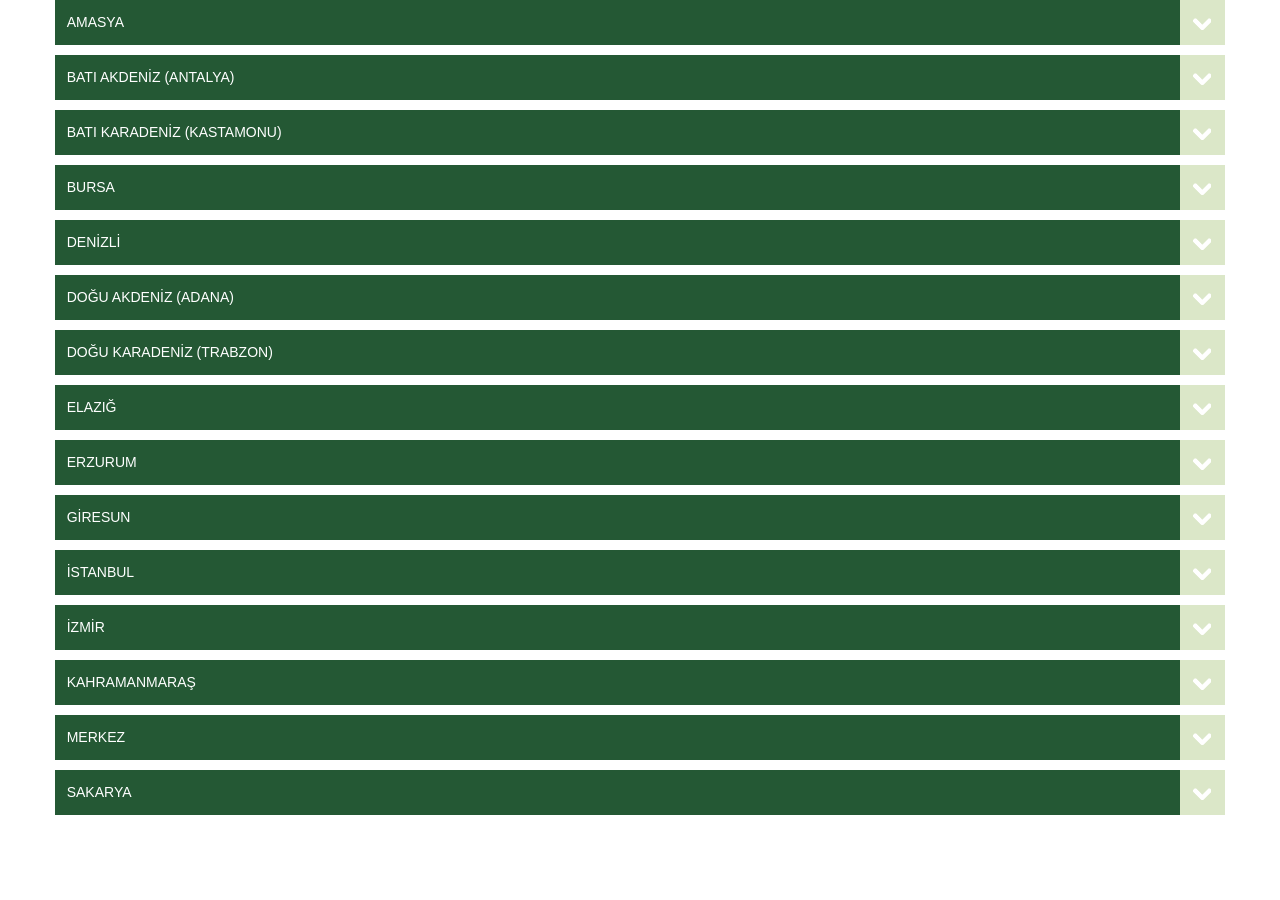
==== index.html @ 660d78d9 "Update index.html" ====
<!DOCTYPE html>
<!-- saved from url=(0041)https://ormuh.org.tr/ormuh-temsilcilikler -->
<html lang="en-US"><head><meta http-equiv="Content-Type" content="text/html; charset=UTF-8">
    
    <meta http-equiv="X-UA-Compatible" content="IE=edge">
    <meta name="viewport" content="width=device-width, initial-scale=1">

    <title>TEMSİLCİLİKLER - Orman Mühendisleri Odası</title>
    <meta name="description" content="">
    <meta name="keywords" content="">
    <meta name="author" content="Codingest">
    <meta name="robots" content="all">
    <meta name="revisit-after" content="1 Days">
    <meta property="og:locale" content="en_US">
    <meta property="og:site_name" content="Ormuh">
    <meta property="og:type" content="website/">
    <meta property="og:title" content="TEMSİLCİLİKLER - Orman Mühendisleri Odası">
    <meta property="og:description" content="">
    <meta property="og:url" content="https://ormuh.org.tr/">
    <meta name="twitter:card" content="summary/">
    <meta name="twitter:title" content="TEMSİLCİLİKLER - Orman Mühendisleri Odası">
    <meta name="twitter:description" content="">

    <link rel="shortcut icon" type="image/png" href="https://ormuh.org.tr/uploads/logo/favicon__5af5caeab5389.png">

    <link href="./files/css" rel="stylesheet">    <link href="./files/css(1)" rel="stylesheet">    <link href="./files/css(2)" rel="stylesheet">
    <!-- Font-awesome CSS -->
    <link href="./files/font-awesome.min.css" rel="stylesheet">

    <!-- Bootstrap CSS -->
    <link rel="stylesheet" href="./files/bootstrap.min.css">

    <!-- Owl-carousel CSS -->
    <link href="./files/owl.carousel.min.css" rel="stylesheet">
    <link href="./files/owl.theme.default.min.css" rel="stylesheet">

    <!-- Jquery Confirm CSS -->
    <link href="./files/jquery-confirm.min.css" rel="stylesheet">

    <!-- Magnific Popup CSS -->
    <link href="./files/magnific-popup.css" rel="stylesheet">

    <!-- Style CSS -->
    <link href="./files/style.min.css" rel="stylesheet">
    <link href="./files/yenistyle2.css" rel="stylesheet">
    <link href="./files/yenistyle3.css" rel="stylesheet">

    <!-- Color CSS -->
            <link href="./files/green.css" rel="stylesheet">
    
    <!-- Responsive CSS -->
    <link href="./files/responsive.min.css" rel="stylesheet">

    <!-- HTML5 shim and Respond.js for IE8 support of HTML5 elements and media queries -->
    <!-- WARNING: Respond.js doesn't work if you view the page via file:// -->
    <!--[if lt IE 9]>
    <script src="https://oss.maxcdn.com/html5shiv/3.7.3/html5shiv.min.js"></script>
    <script src="https://oss.maxcdn.com/respond/1.4.2/respond.min.js"></script>
    <![endif]-->

    <!-- Jquery -->
    <script type="text/javascript" async="" src="./files/analytics.js"></script><script type="text/javascript" async="" src="./files/init.js"></script><script src="./files/jquery-1.12.4.min.js"></script>

    <!-- Global site tag (gtag.js) - Google Analytics -->
<script async="" src="./files/js"></script>
<script>
  window.dataLayer = window.dataLayer || [];
  function gtag(){dataLayer.push(arguments);}
  gtag('js', new Date());

  gtag('config', 'UA-137832013-1');
</script>
    



  <title>ORMUH- Orman Mühendisleri  Odası</title>
<style>
    body {
    font-family: "Open Sans", Helvetica, Arial, sans-serif;    }

    .widget-title .title, .home-slider-item .title, .w-popular-list li .title, .random-post-slider .item-info .title, .first-tmp-slider-item .item-info .title, .post-item-horizontal .title, .post-item .title, .footer-widget .title, .f-random-list li .title, .post-content .post-title .title, .related-posts .post-list li .title, .related-posts .related-post-title .title, .comment-tabs a, .page-title, .leave-reply-title, .post-item-boxed .title, .w-our-picks-list li .title {
    font-family: "Roboto", Helvetica, Arial, sans-serif;    }

    .text-style {
    font-family: "Oxygen", Helvetica, Arial, sans-serif;    }
</style><script>
        var csfr_token_name = 'infinite_csrf_token';
        var csfr_cookie_name = 'infinite_csrf_cookie';
        var base_url = 'https://ormuh.org.tr/';
    </script><link rel="stylesheet" type="text/css" href="./files/jquery.fancybox.min.css"><style data-styled="active" data-styled-version="5.1.1"></style></head>

    

    

    

<body>





<!-- Section: main -->
<section id="main">
    <div class="container">
        <div class="row">
          

<div class="temsilci">
<ul>
	<li>
	<div class="baslik"><a class="baslik">AMASYA</a>

	<div class="updown"><a><img src="./files/downicon.png"></a></div>
	</div>

	<div class="altbaslik">
	<div class="iladi"><a class="altbaslik">Çorum</a>

	<div class="updown"><a><img alt="" src="./files/downicon.png"></a></div>
	</div>

	<div class="maddelist">
	<div class="madde">
<div> <p>&nbsp;</p> <p>MERDAN ŞEN</p> </div>

<div> <p>&nbsp;</p> <p>Çorum İl Temsilciliği</p> </div>

<div> <p>&nbsp;</p> <p>Çorum Oim Kadastro Komisyon Başkanı</p> </div>

<div> <p>&nbsp;</p> <a href="tel:(506) 672-3281">(506) 672-3281 </a> </div>
</div>

	<div class="madde">
		<div> <p>&nbsp;</p> <p>ERSİN FIRAT</p> </div>

		<div> <p>&nbsp;</p> <p>Çorum İl Tems.Yrd.</p> </div>
		
		<div> <p>&nbsp;</p> <p>Kargı Oim Yrd</p> </div>
		
		<div> <p>&nbsp;</p> <a href="tel:(542) 601-1816">(542) 601-1816 </a> </div>
	</div>
	</div>
	</div>

	<div class="altbaslik">
	<div class="iladi"><a class="altbaslik">Samsun</a>

	<div class="updown"><a><img alt="" src="./files/downicon.png"></a></div>
	</div>

	<div class="maddelist">
	<div class="madde">
		<div> <p>&nbsp;</p> <p>EMİN TİRYAKİ</p> </div>

		<div> <p>&nbsp;</p> <p>Samsun İl Temsilciliği</p> </div>
		
		<div> <p>&nbsp;</p> <p>Samsun Oim Yrd.</p> </div>
		
		<div> <p>&nbsp;</p> <a href="tel:(534) 456-7843">(534) 456-7843 </a> </div>
		
	</div>

	<div class="madde">
	<div>
	<p>&nbsp;</p>

	<p>Özgür KILIÇ</p>
	</div>

	<div>
	<p>&nbsp;</p>

	<p>Samsun İl Tems. Yrd.</p>
	</div>

	<div>
	<p>&nbsp;</p>

	<p>Bafra Oim Orman Mühendisi</p>
	</div>

	<div>
	<p>&nbsp;</p>
	<a href="tel:05427845439">(542) 784-5439</a></div>
	</div>
	</div>
	</div>

	<div class="altbaslik">
	<div class="iladi"><a class="altbaslik">Tokat</a>

	<div class="updown"><a><img alt="" src="./files/downicon.png"></a></div>
	</div>

	<div class="maddelist">
	<div class="madde">
	<div>
	<p>&nbsp;</p>

	<p>Aytaç YILMAZ</p>
	</div>

	<div>
	<p>&nbsp;</p>

	<p>Tokat İl Temsilcisi</p>
	</div>

	<div>
	<p>&nbsp;</p>

	<p>Tokat Orman İşl. Müdür Yrd.</p>
	</div>

	<div>
	<p>&nbsp;</p>
	<a href="tel:05059312586">(505) 931-2586</a></div>
	</div>

	<div class="madde">
	<div>
	<p>&nbsp;</p>

	<p>İlker TÜMER</p>
	</div>

	<div>
	<p>&nbsp;</p>

	<p>Tokat İl Tems. Yrd.</p>
	</div>

	<div>
	<p>&nbsp;</p>

	<p>Erbaa Orman İşletme Müdür Yrd.</p>
	</div>

	<div>
	<p>&nbsp;</p>
	<a href="tel:05426756735">(542) 675-6735</a></div>
	</div>
	</div>
	</div>

	<div class="altbaslik">
	<div class="iladi"><a class="altbaslik">Yozgat</a>

	<div class="updown"><a><img alt="" src="./files/downicon.png"></a></div>
	</div>

	<div class="maddelist">
	<div class="madde">
	<div>
	<p>&nbsp;</p>

	<p>Cihan EĞİLMEZ</p>
	</div>

	<div>
	<p>&nbsp;</p>

	<p>Yozgat İl Temsilcisi</p>
	</div>

	<div>
	<p>&nbsp;</p>

	<p>DKMP Yozgat Şube Müdürü</p>
	</div>

	<div>
	<p>&nbsp;</p>
	<a href="tel:05059582552">(505) 958-2552</a></div>
	</div>

	<div class="madde">
	<div>
	<p>&nbsp;</p>

	<p>Yunus ÜNAL</p>
	</div>

	<div>
	<p>&nbsp;</p>

	<p>Yozgat İl Tems. Yrd.</p>
	</div>

	<div>
	<p>&nbsp;</p>

	<p>Çayıralan Oim Yrd.</p>
	</div>

	<div>
	<p>&nbsp;</p>
	<a href="tel:05547815136">(554) 781-5136</a></div>
	</div>
	</div>
	</div>
	</li>
	<li>
	<div class="baslik"><a class="baslik">BATI AKDENİZ (ANTALYA)</a>
	<div class="updown"><a><img src="./files/downicon.png"></a></div>
	</div>

	<div class="altbaslik">
	<div class="iladi"><a class="altbaslik">Burdur</a>

	<div class="updown"><a><img alt="" src="./files/downicon.png"></a></div>
	</div>

	<div class="maddelist">
	<div class="madde">
	<div>
	<p>&nbsp;</p>

	<p>Sefa KARATAŞ</p>
	</div>

	<div>
	<p>&nbsp;</p>

	<p>Burdur İl Temsilcisi</p>
	</div>

	<div>
	<p>&nbsp;</p>

	<p>OBM Burdur Orman İşl. Müd.</p>
	</div>

	<div>
	<p>&nbsp;</p>
	<a href="tel:05412541515">(541) 254-1515</a></div>
	</div>

	<div class="madde">
	<div>
	<p>&nbsp;</p>

	<p>Gökhan ALBAYRAK</p>
	</div>

	<div>
	<p>&nbsp;</p>

	<p>Burdur İl Tems. Yrd.</p>
	</div>

	<div>
	<p>&nbsp;</p>

	<p>Burdur Orman İşl. Müdürlüğü İşl. Şefi</p>
	</div>

	<div>
	<p>&nbsp;</p>
	<a href="tel:05378880032">(537) 888-0032</a></div>
	</div>
	</div>
	</div>

	<div class="altbaslik">
	<div class="iladi"><a class="altbaslik">Isparta</a>

	<div class="updown"><a><img alt="" src="./files/downicon.png"></a></div>
	</div>

	<div class="maddelist">
	<div class="madde">
	
<div> <p>&nbsp;</p> <p>TAHSİN ETLİ</p> </div>

<div> <p>&nbsp;</p> <p>Isparta İl Temsilciliği</p> </div>

<div> <p>&nbsp;</p> <p>Isparta Bölge Müdür Yardımcısı</p> </div>

<div> <p>&nbsp;</p> <a href="tel:(506) 602-2832">(506) 602-2832 </a> </div>

	</div>

	<div class="madde">
	<div>
	<p>&nbsp;</p>

	<p>Ramazan BELGIRAT</p>
	</div>

	<div>
	<p>&nbsp;</p>

	<p>Isparta İl Tems.Yrd.</p>
	</div>

	<div>
	<p>&nbsp;</p>

	<p>Isparta Obm Isparta Oim Yrd.</p>
	</div>

	<div>
	<p>&nbsp;</p>
	<a href="tel:5335471866">(530) 419-2994</a></div>
	</div>
	</div>
	</div>

	<div class="altbaslik">
	<div class="iladi"><a class="altbaslik">Isparta Uyg. Bil. Üni. Orm. Fak. Tem.</a>

	<div class="updown"><a><img alt="" src="./files/downicon.png"></a></div>
	</div>

	<div class="maddelist">
	<div class="madde">
	<div>
	<p>&nbsp;</p>

	<p>Prof. Dr. Yılmaz ÇATAL</p>
	</div>

	<div>
	<p>&nbsp;</p>

	<p>Fakülte Temsilcisi</p>
	</div>

	<div>
	<p>&nbsp;</p>

	<p>Isparta Uyg. Bil. Üni. Orm. Fak. Dekanı</p>
	</div>

	<div>
	<p>&nbsp;</p>
	<a href="tel:05326459677">(532) 645-9677</a></div>
	</div>

	<div class="madde">
	<div>
	<p>&nbsp;</p>

	<p>Ebru Hatice TIĞLI KAYTANLIOĞLU</p>
	</div>

	<div>
	<p>&nbsp;</p>

	<p>Fakülte Tems. Yrd.</p>
	</div>

	<div>
	<p>&nbsp;</p>

	<p>Isparta Uyg. Bil. Üni. Orm Fak. Arş.. Gör.</p>
	</div>

	<div>
	<p>&nbsp;</p>
	<a href="tel:05368357584">(536) 835-7584</a></div>
	</div>
	</div>
	</div>
	</li>
	<li>
	<div class="baslik"><a class="baslik">BATI KARADENİZ (KASTAMONU)</a>
	<div class="updown"><a><img src="./files/downicon.png"></a></div>
	</div>

	<div class="altbaslik">
	<div class="iladi"><a class="altbaslik">Bartın</a>

	<div class="updown"><a><img alt="" src="./files/downicon.png"></a></div>
	</div>

	<div class="maddelist">
	<div class="madde">
	<div>
	<p>&nbsp;</p>

	<p>Şükrü UZUN</p>
	</div>

	<div>
	<p>&nbsp;</p>

	<p>Bartın İl Temsilcisi</p>
	</div>

	<div>
	<p>&nbsp;</p>

	<p>İşl. Şefi</p>
	</div>

	<div>
	<p>&nbsp;</p>
	<a href="tel:+905433111418">(531) 622-8423</a></div>
	</div>

	<div class="madde">
	<div>
	<p>&nbsp;</p>

	<p>Erem KARADENİZ</p>
	</div>

	<div>
	<p>&nbsp;</p>

	<p>Bartın İl Temsilcisi Yrd.</p>
	</div>

	<div>
	<p>&nbsp;</p>

	<p>Serbest Meslek Mensubu</p>
	</div>

	<div>
	<p>&nbsp;</p>
	<a href="tel:05325258804">(532) 525-8804</a></div>
	</div>
	</div>
	</div>

	<div class="altbaslik">
	<div class="iladi"><a class="altbaslik">Karabük</a>

	<div class="updown"><a><img alt="" src="./files/downicon.png"></a></div>
	</div>

	<div class="maddelist">
	<div class="madde">
	<div>
	<p>&nbsp;</p>

	<p>Sema ALTUNAY</p>
	</div>

	<div>
	<p>&nbsp;</p>

	<p>Karabük İl Temsilcisi</p>
	</div>

	<div>
	<p>&nbsp;</p>

	<p>Zonguldak Obm Safranbolu Oim</p>
	</div>

	<div>
	<p>&nbsp;</p>
	<a href="tel:05059140380">(505) 9140380</a></div>
	</div>

	<div class="madde">
	<div>
	<p>&nbsp;</p>

	<p>Cemal BOZKURT</p>
	</div>

	<div>
	<p>&nbsp;</p>

	<p>Karabük İl Tems.Yrd.</p>
	</div>

	<div>
	<p>&nbsp;</p>

	<p>Zonguldak Obm Karabük Oim Yard.</p>
	</div>

	<div>
	<p>&nbsp;</p>
	<a href="tel:05065340388">(506) 534-0388</a></div>
	</div>
	</div>
	</div>

	<div class="altbaslik">
	<div class="iladi"><a class="altbaslik">Sinop</a>

	<div class="updown"><a><img alt="" src="./files/downicon.png"></a></div>
	</div>

	<div class="maddelist">
	<div class="madde">
	
<div> <p>&nbsp;</p> <p>ÖZER TOPALOĞLU</p> </div>

<div> <p>&nbsp;</p> <p>Sinop İl Temsilciliği</p> </div>

<div> <p>&nbsp;</p> <p>Avcılık ve Yaban Hayatı Şube Müd.</p> </div>

<div> <p>&nbsp;</p> <a href="tel:(542) 246-2433">(542) 246-2433 </a> </div>
	</div>

	<div class="madde">
	
<div> <p>&nbsp;</p> <p>ALİ TOPCU</p> </div>

<div> <p>&nbsp;</p> <p>Sinop İl Tems.Yrd.</p> </div>

<div> <p>&nbsp;</p> <p>Ağaçlandırma ve Toprak Muhafaza Şefi</p> </div>

<div> <p>&nbsp;</p> <a href="tel:(505) 275-4821">(505) 275-4821 </a> </div>

	</div>
	</div>
	</div>

	<div class="altbaslik">
	<div class="iladi"><a class="altbaslik">Zonguldak</a>

	<div class="updown"><a><img alt="" src="./files/downicon.png"></a></div>
	</div>

	<div class="maddelist">
	<div class="madde">
	<div>
	<p>&nbsp;</p>

	<p>Bekir DEĞİRMENCİ</p>
	</div>

	<div>
	<p>&nbsp;</p>

	<p>Zonguldak İl Temsilcisi</p>
	</div>

	<div>
	<p>&nbsp;</p>

	<p>Zonguldak Obm Devrek Oim</p>
	</div>

	<div>
	<p>&nbsp;</p>
	<a href="tel:05303231602">(530) 323-1602</a></div>
	</div>

	<div class="madde">
	
<div> <p>&nbsp;</p> <p>SELÇUK BÜYÜKYILMAZ</p> </div>

<div> <p>&nbsp;</p> <p>Zonguldak İl Tems.Yrd.</p> </div>

<div> <p>&nbsp;</p> <p>Zonguldak Orman İşletme Şefi</p> </div>

<div> <p>&nbsp;</p> <a href="tel:(542) 663-7053">(542) 663-7053 </a> </div>
	</div>
	</div>
	</div>

	<div class="altbaslik">
	<div class="iladi"><a class="altbaslik">Bartın Üni. Orm. Fak. Tem.</a>

	<div class="updown"><a><img alt="" src="./files/downicon.png"></a></div>
	</div>

	<div class="maddelist">
	<div class="madde">

		<div> <p>&nbsp;</p> <p>AZİZE TOPER KAYGIN</p> </div>

		<div> <p>&nbsp;</p> <p>Bartın Ün.Orman Fakültesi Temsiliği</p> </div>
		
		<div> <p>&nbsp;</p> <p>Bartın Ün.Orman Fak. Prof.Temsilcisi</p> </div>
		
		<div> <p>&nbsp;</p> <a href="tel:(532) 593-2243">(532) 593-2243 </a> </div>
	</div>

	<div class="madde">
	<div>
	<p>&nbsp;</p>

	<p>Dr. Öğr. Üyesi Yafes YILDIZ</p>
	</div>

	<div>
	<p>&nbsp;</p>

	<p>Fakülte Temsili Yrd.</p>
	</div>

	<div>
	<p>&nbsp;</p>

	<p>Bartın Üni. Orm. Fak. Öğr. Üyesi</p>
	</div>

	<div>
	<p>&nbsp;</p>
	<a href="tel:05052222305">(505) 222-2305</a></div>
	</div>
	</div>
	</div>

	<div class="altbaslik">
	<div class="iladi"><a class="altbaslik">Karabük Üni. Orm. Fak. Tem.</a>

	<div class="updown"><a><img alt="" src="./files/downicon.png"></a></div>
	</div>

	<div class="maddelist">
	<div class="madde">
	<div>
	<p>&nbsp;</p>

	<p>Dr. Öğr. Üyesi Ahmet DUYAR</p>
	</div>

	<div>
	<p>&nbsp;</p>

	<p>Fakülte Temsilcisi</p>
	</div>

	<div>
	<p>&nbsp;</p>

	<p>Orman Fak. Fak.Yard.Doç.Dr.</p>
	</div>

	<div>
	<p>&nbsp;</p>
	<a href="tel:05359636317">(535) 963-6317</a></div>
	</div>

	<div class="madde">
	<div>
	<p>&nbsp;</p>

	<p>Arş. Gör. Ahmet AÇIL</p>
	</div>

	<div>
	<p>&nbsp;</p>

	<p>Fakülte Temsilci Yardımcılığı</p>
	</div>

	<div>
	<p>&nbsp;</p>

	<p>Arş. Görevlisi</p>
	</div>

	<div>
	<p>&nbsp;</p>
	<a href="tel:5456766000">(545) 676-6000</a></div>
	</div>
	</div>
	</div>

	<div class="altbaslik">
	<div class="iladi"><a class="altbaslik">Kastamonu Üni. Orm. Fak. Tem.</a>

	<div class="updown"><a><img alt="" src="./files/downicon.png"></a></div>
	</div>

	<div class="maddelist">
	<div class="madde">

		<div> <p>&nbsp;</p> <p>ÖZKAN EVCİN</p> </div>

		<div> <p>&nbsp;</p> <p>Kastamonu Üni. Orm. Fak. Tems. Yrd.</p> </div>
		
		<div> <p>&nbsp;</p> <p>Kastamonu Üni. Orm. Fak. Orman Fak.Bölüm Bşk.Yrd.</p> </div>
		
		<div> <p>&nbsp;</p> <a href="tel:(554) 972-9545">(554) 972-9545 </a> </div>
	</div>

	</div>
	</div>
	</li>
	<li>
	<div class="baslik"><a class="baslik">BURSA</a>
	<div class="updown"><a><img src="./files/downicon.png"></a></div>
	</div>

	<div class="altbaslik">
	<div class="iladi"><a class="altbaslik">Balıkesir</a>

	<div class="updown"><a><img alt="" src="./files/downicon.png"></a></div>
	</div>

	<div class="maddelist">
	<div class="madde">

		<div> <p>&nbsp;</p> <p>EMRAH KÜRŞAT TANAS</p> </div>

		<div> <p>&nbsp;</p> <p>Balıkesir İl Temsilciliği</p> </div>
		
		<div> <p>&nbsp;</p> <p>Altıeylül Orman İşl. Şefi</p> </div>
		
		<div> <p>&nbsp;</p> <a href="tel:(506) 637-8448">(506) 637-8448 </a> </div>
	</div>

	<div class="madde">

		<div> <p>&nbsp;</p> <p>HATİCE BALDAN</p> </div>

		<div> <p>&nbsp;</p> <p>Balıkesir İl Temsilci Yrd.</p> </div>
		
		<div> <p>&nbsp;</p> <p>Balıkesir OBM Orman Mühendisi</p> </div>
		
		<div> <p>&nbsp;</p> <a href="tel:(530) 350-1791">(530) 350-1791 </a> </div>
	</div>
	</div>
	</div>

	<div class="altbaslik">
	<div class="iladi"><a class="altbaslik">Bilecik</a>

	<div class="updown"><a><img alt="" src="./files/downicon.png"></a></div>
	</div>

	<div class="maddelist">
	<div class="madde">
		<div> <p>&nbsp;</p> <p>ERBİL SUSAMAN</p> </div>

		<div> <p>&nbsp;</p> <p>Bilecik İl Temsilciliği</p> </div>
		
		<div> <p>&nbsp;</p> <p>Serbest Meslek Mensubu</p> </div>
		
		<div> <p>&nbsp;</p> <a href="tel:(532) 307-5161">(532) 307-5161 </a> </div>
	</div>

	<div class="madde">

		<div> <p>&nbsp;</p> <p>HASAN HÜSEYİN ACIERİK</p> </div>

		<div> <p>&nbsp;</p> <p>Bilecik İl Tems. Yrd.</p> </div>
		
		<div> <p>&nbsp;</p> <p>Muratdere Orman İşl. Şefi</p> </div>
		
		<div> <p>&nbsp;</p> <a href="tel:(506) 602-6479">(506) 602-6479 </a> </div>
	</div>
	
	</div>
	</div>

	<div class="altbaslik">
	<div class="iladi"><a class="altbaslik">Çanakkale</a>

	<div class="updown"><a><img alt="" src="./files/downicon.png"></a></div>
	</div>

	<div class="maddelist">
	<div class="madde">
	<div>
	<p>&nbsp;</p>

	<p>Aslı Böbek BAĞRAN</p>
	</div>

	<div>
	<p>&nbsp;</p>

	<p>Çanakkale İl Temsilcisi</p>
	</div>

	<div>
	<p>&nbsp;</p>

	<p>Çanakkale Obm Etüt Proje Baş Mühendisi</p>
	</div>

	<div>
	<p>&nbsp;</p>
	<a href="tel:05334649276">(533) 464-9276</a></div>
	</div>

	<div class="madde">
	<div>
	<p>&nbsp;</p>

	<p>Berk BAĞIRGAN</p>
	</div>

	<div>
	<p>&nbsp;</p>

	<p>Çanakkale İl Tems. Yrd.</p>
	</div>

	<div>
	<p>&nbsp;</p>

	<p>Biga Oim / Karabiga Orman İşletme Şefi</p>
	</div>

	<div>
	<p>&nbsp;</p>
	<a href="tel:05419780947">(541) 978-0947</a></div>
	</div>
	</div>
	</div>

	<div class="altbaslik">
	<div class="iladi"><a class="altbaslik">Kütahya</a>

	<div class="updown"><a><img alt="" src="./files/downicon.png"></a></div>
	</div>

	<div class="maddelist">
	<div class="madde">
	<div>
	<p>&nbsp;</p>

	<p>Cihan KÖSE</p>
	</div>

	<div>
	<p>&nbsp;</p>

	<p>Kütahya İl Temsilcisi</p>
	</div>

	<div>
	<p>&nbsp;</p>

	<p>Kütahya Obm / ODÜH Şube Müd.</p>
	</div>

	<div>
	<p>&nbsp;</p>
	<a href="tel:05052936835">(505) 293-6835</a></div>
	</div>

	<div class="madde">
	<div>
	<p>&nbsp;</p>

	<p>Naim ÖZCAN</p>
	</div>

	<div>
	<p>&nbsp;</p>

	<p>Kütahya İl Tems.Yrd.</p>
	</div>

	<div>
	<p>&nbsp;</p>

	<p>Danışman Orman Mühendisi</p>
	</div>

	<div>
	<p>&nbsp;</p>
	<a href="tel:05372627113">(537) 262-7113</a></div>
	</div>
	</div>
	</div>

	<div class="altbaslik">
	<div class="iladi"><a class="altbaslik">Yalova</a>

	<div class="updown"><a><img alt="" src="./files/downicon.png"></a></div>
	</div>

	<div class="maddelist">
	<div class="madde">
	


<div> <p>&nbsp;</p> <p>SAMET SARAL</p> </div>

<div> <p>&nbsp;</p> <p>Yalova İl Temsilciliği</p> </div>

<div> <p>&nbsp;</p> <p>Serbest Meslek Mensubu</p> </div>

<div> <p>&nbsp;</p> <a href="tel:(532) 230-6177">(532) 230-6177 </a> </div>
	</div>

	<div class="madde">

		<div> <p>&nbsp;</p> <p>ÜMİT SARAÇOĞLU</p> </div>

		<div> <p>&nbsp;</p> <p>Yalova İl Temsilci Yrd.</p> </div>
		
		<div> <p>&nbsp;</p> <p>Yalova İşletme Müdür Yrd.</p> </div>
		
		<div> <p>&nbsp;</p> <a href="tel:(530) 973-1262">(530) 973-1262 </a> </div>
	</div>
	</div>
	</div>

	<div class="altbaslik">
	<div class="iladi"><a class="altbaslik">Bursa Tek. Üni. Orm. Fak. Tems.</a>

	<div class="updown"><a><img alt="" src="./files/downicon.png"></a></div>
	</div>

	<div class="maddelist">
	<div class="madde">


		<div> <p>&nbsp;</p> <p>BURHAN GENCAL</p> </div>

		<div> <p>&nbsp;</p> <p>Bursa Teknik Üni. Orman Fak. Temsilciliği</p> </div>
		
		<div> <p>&nbsp;</p> <p>Bursa Teknik Üni. Orman Fak. Orman Fakültesi</p> </div>
		
		<div> <p>&nbsp;</p> <a href="tel:(545) 977-0910">(545) 977-0910 </a> </div>
	</div>

	<div class="madde">
	<div>
	<p>&nbsp;</p>

	<p>Doç. Dr. Oktay GÖNÜLTAŞ</p>
	</div>

	<div>
	<p>&nbsp;</p>

	<p>Fakülte Tems. Yrd.</p>
	</div>

	<div>
	<p>&nbsp;</p>

	<p>Bursa Tek. Üni. Orman Fak. Öğr. Gör.</p>
	</div>

	<div>
	<p>&nbsp;</p>
	<a href="tel:05353574628">(535) 357-4628</a></div>
	</div>
	</div>
	</div>
	</li>
	<li>
	<div class="baslik"><a class="baslik">DENİZLİ</a>
	<div class="updown"><a><img src="./files/downicon.png"></a></div>
	</div>

	<div class="altbaslik">
	<div class="iladi"><a class="altbaslik">Aydın</a>

	<div class="updown"><a><img alt="" src="./files/downicon.png"></a></div>
	</div>

	<div class="maddelist">
	<div class="madde">
	<div>
	<p>&nbsp;</p>

	<p>İsmail ILGIN</p>
	</div>

	<div>
	<p>&nbsp;</p>

	<p>Aydın İl&nbsp;Temsilcisi</p>
	</div>

	<div>
	<p>&nbsp;</p>

	<p>Muğla Obm Aydın Oim Aydın Oiş</p>
	</div>

	<div>
	<p>&nbsp;</p>
	<a href="tel:05063157694">(506) 315-7694</a></div>
	</div>

	<div class="madde">

		<div> <p>&nbsp;</p> <p>OĞUZ YILDIRIM</p> </div>

		<div> <p>&nbsp;</p> <p>Aydın İl Tems.Yrd.</p> </div>
		
		<div> <p>&nbsp;</p> <p>Aydın Orm. İşl. Müd. Yrd.</p> </div>
		
		<div> <p>&nbsp;</p> <a href="tel:(542) 721-5481">(542) 721-5481 </a> </div>
	</div>
	</div>
	</div>

	<div class="altbaslik">
	<div class="iladi"><a class="altbaslik">Muğla</a>

	<div class="updown"><a><img alt="" src="./files/downicon.png"></a></div>
	</div>

	<div class="maddelist">
	<div class="madde">
	<div>
	<p>&nbsp;</p>

	<p>Kazım TURGUT</p>
	</div>

	<div>
	<p>&nbsp;</p>

	<p>Muğla İl Temsilcisi</p>
	</div>

	<div>
	<p>&nbsp;</p>

	<p>Yılanlı Orm. İşl. Şefi</p>
	</div>

	<div>
	<p>&nbsp;</p>
	<a href="tel:05313906670">(531) 390-6670</a></div>
	</div>

	<div class="madde">

		<div> <p>&nbsp;</p> <p>ENGİN ÇAR</p> </div>

		<div> <p>&nbsp;</p> <p>Muğla İl Tems.Yrd.</p> </div>
		
		<div> <p>&nbsp;</p> <p>Fethiye Orman İşletme Müd. Yrd.</p> </div>
		
		<div> <p>&nbsp;</p> <a href="tel:(530) 542-5806">(530) 542-5806 </a> </div>
	</div>
	</div>
	</div>

	<div class="altbaslik">
	<div class="iladi"><a class="altbaslik">Uşak</a>

	<div class="updown"><a><img alt="" src="./files/downicon.png"></a></div>
	</div>

	<div class="maddelist">
	<div class="madde">
	<div>
	<p>&nbsp;</p>

	<p>Murat AYDOĞ</p>
	</div>

	<div>
	<p>&nbsp;</p>

	<p>Uşak İl Temsilcisi</p>
	</div>

	<div>
	<p>&nbsp;</p>

	<p>Serbest Orman Mühendisi AYDOĞ MÜHENDSİLİK</p>
	</div>

	<div>
	<p>&nbsp;</p>
	<a href="tel:05442807631">(544) 280-7631</a></div>
	</div>

	<div class="madde">
	<div>
	<p>&nbsp;</p>

	<p>Rıfat ÖZKAN</p>
	</div>

	<div>
	<p>&nbsp;</p>

	<p>Uşak İl Tems. Yrd.</p>
	</div>

	<div>
	<p>&nbsp;</p>

	<p>Uşak Orman İşl. Şefi</p>
	</div>

	<div>
	<p>&nbsp;</p>
	<a href="tel:05436254509">(543) 625-4509</a></div>
	</div>
	</div>
	</div>
	</li>
	<li>
	<div class="baslik"><a class="baslik">DOĞU AKDENİZ (ADANA)</a>
	<div class="updown"><a><img src="./files/downicon.png"></a></div>
	</div>

	<div class="altbaslik">
	<div class="iladi"><a class="altbaslik">Kayseri</a>

	<div class="updown"><a><img alt="" src="./files/downicon.png"></a></div>
	</div>

	<div class="maddelist">
	<div class="madde">

		<div> <p>&nbsp;</p> <p>HASAN ÖZŞAHİN</p> </div>

		<div> <p>&nbsp;</p> <p>Kayseri İl Temsilciliği</p> </div>
		
		<div> <p>&nbsp;</p> <p>Kayseri OBM Kadastro ve Mülkiyet Şube Müdürü</p> </div>
		
		<div> <p>&nbsp;</p> <a href="tel:(505) 277-2717">(505) 277-2717 </a> </div>
	</div>

	<div class="madde">

		<div> <p>&nbsp;</p> <p>YAŞAR KEMAL YILMAZ</p> </div>

		<div> <p>&nbsp;</p> <p>Kayseri İl Tems.Yrd.</p> </div>
		
		<div> <p>&nbsp;</p> <p>Ekosistem Hizmetleri Şube Müdürü V.</p> </div>
		
		<div> <p>&nbsp;</p> <a href="tel:(532) 362-5639">(532) 362-5639 </a> </div>
	</div>
	</div>
	</div>

	<div class="altbaslik">
	<div class="iladi"><a class="altbaslik">Mersin</a>

	<div class="updown"><a><img alt="" src="./files/downicon.png"></a></div>
	</div>

	<div class="maddelist">
	<div class="madde">
	<div>
	<p>&nbsp;</p>

	<p>Mehmet Can YÜKSEL</p>
	</div>

	<div>
	<p>&nbsp;</p>

	<p>Mersin İl Temsilcisi</p>
	</div>

	<div>
	<p>&nbsp;</p>

	<p>Mersin OBM Ağaç Şb. Md. Müh.</p>
	</div>

	<div>
	<p>&nbsp;</p>
	<a href="tel:05323202797">(532) 320-2797</a></div>
	</div>

	<div class="madde">

		<div> <p>&nbsp;</p> <p>AHMET GÖKÇE</p> </div>

		<div> <p>&nbsp;</p> <p>Mersin İl Tems.Yrd.</p> </div>
		
		<div> <p>&nbsp;</p> <p>Orman Mühendisi</p> </div>
		
		<div> <p>&nbsp;</p> <a href="tel:(531) 561-6023">(531) 561-6023 </a> </div>
	</div>
	</div>
	</div>

	<div class="altbaslik">
	<div class="iladi"><a class="altbaslik">Nevşehir, Niğde</a>

	<div class="updown"><a><img alt="" src="./files/downicon.png"></a></div>
	</div>

	<div class="maddelist">
	<div class="madde">


		<div> <p>&nbsp;</p> <p>ÜZEYİR ÖZASLAN</p> </div>

		<div> <p>&nbsp;</p> <p>Nevşehir İl Temsilciliği </p> </div>
		
		<div> <p>&nbsp;</p> <p>Nevşehir İl Şube Müdürü V.</p> </div>
		
		<div> <p>&nbsp;</p> <a href="tel:(551) 935-8939">(551) 935-8939 </a> </div>
	</div>

	<div class="madde">
	
<div> <p>&nbsp;</p> <p>DURAN KUŞ</p> </div>

<div> <p>&nbsp;</p> <p>Niğde İl Temsilciliği</p> </div>

<div> <p>&nbsp;</p> <p>NiğdeOrman İşl. Şefi</p> </div>

<div> <p>&nbsp;</p> <a href="tel:(544) 251-9036">(544) 251-9036 </a> </div>

	</div>
	</div>
	</div>

	<div class="altbaslik">
	<div class="iladi"><a class="altbaslik">Osmaniye</a>

	<div class="updown"><a><img alt="" src="./files/downicon.png"></a></div>
	</div>

	<div class="maddelist">
	<div class="madde">

		<div> <p>&nbsp;</p> <p>Mustafa AYHAN</p> </div>

		<div> <p>&nbsp;</p> <p>Osmaniye İl Temsilcilisi</p> </div>
		
		<div> <p>&nbsp;</p> <p>Hacıdağ Orman İşletme Şefi</p> </div>
		
		<div> <p>&nbsp;</p> <a href="tel:+905432735387">(543) 273-5387 </a> </div>
	</div>

	<div class="madde">

		<div> <p>&nbsp;</p> <p>Süha AVŞAR</p> </div>

		<div> <p>&nbsp;</p> <p>Osmaniye İl Tems.Yrd.</p> </div>
		
		<div> <p>&nbsp;</p> <p>Serbest Meslek Mensubu</p> </div>
		
		<div> <p>&nbsp;</p> <a href="tel:+905449293536">(544) 929-3536 </a> </div>
	</div>
	</div>
	</div>
	</li>
	<li>
	<div class="baslik"><a class="baslik">DOĞU KARADENİZ (TRABZON)</a>
	<div class="updown"><a><img src="./files/downicon.png"></a></div>
	</div>

	<div class="altbaslik">
	<div class="iladi"><a class="altbaslik">Gümüşhane, Bayburt</a>

	<div class="updown"><a><img alt="" src="./files/downicon.png"></a></div>
	</div>

	<div class="maddelist">
	<div class="madde">
	<div>
	<p>&nbsp;</p>

	<p>Haydar TEKİN</p>
	</div>

	<div>
	<p>&nbsp;</p>

	<p>Gümüşhane Bölge Temsilcisi</p>
	</div>

	<div>
	<p>&nbsp;</p>

	<p>Mühendis</p>
	</div>

	<div>
	<p>&nbsp;</p>
	<a href="tel:05056959907">(505) 695-9907</a></div>
	</div>

	<div class="madde">
	<div>
	<p>&nbsp;</p>

	<p>Onur MERT</p>
	</div>

	<div>
	<p>&nbsp;</p>

	<p>Gümüşhane Bölge Tems. Yrd.</p>
	</div>

	<div>
	<p>&nbsp;</p>

	<p>Gümüşhane Oim / Tarsun Dağı Orman İşl. Şefi</p>
	</div>

	<div>
	<p>&nbsp;</p>
	<a href="tel:05385030609">(538) 503-0609</a></div>
	</div>

	<div class="madde">
	<div>
	<p>&nbsp;</p>

	<p>Muharrem TİRYAKİ</p>
	</div>

	<div>
	<p>&nbsp;</p>

	<p>Gümüşhane Bölge Tems. Yrd.</p>
	</div>

	<div>
	<p>&nbsp;</p>

	<p>Bayburt Oim/ Bayburt Orman İşl. Şefi</p>
	</div>

	<div>
	<p>&nbsp;</p>
	<a href="tel:05466217061">(546) 621-7061</a></div>
	</div>
	</div>
	</div>

	<div class="altbaslik">
	<div class="iladi"><a class="altbaslik">Rize</a>

	<div class="updown"><a><img alt="" src="./files/downicon.png"></a></div>
	</div>

	<div class="maddelist">
	<div class="madde">

		<div> <p>&nbsp;</p> <p>MUHAMMET ALİ TERZİOĞLU</p> </div>

		<div> <p>&nbsp;</p> <p>Rize İl Temsilciliği</p> </div>
		
		<div> <p>&nbsp;</p> <p>Mühendis</p> </div>
		
		<div> <p>&nbsp;</p> <a href="tel:(532) 495-5698">(532) 495-5698 </a> </div>
	</div>

	<div class="madde">


		<div> <p>&nbsp;</p> <p>MUHAMMED ÖNDER</p> </div>

		<div> <p>&nbsp;</p> <p>Rize İl Tems. Yrd.</p> </div>
		
		<div> <p>&nbsp;</p> <p>Pazar Orman İşl. Şefi</p> </div>
		
		<div> <p>&nbsp;</p> <a href="tel:(544) 253-3927">(544) 253-3927 </a> </div>
	</div>
	</div>
	</div>

	<div class="altbaslik">
	<div class="iladi"><a class="altbaslik">KTÜ Orm. Fak. Tem.</a>

	<div class="updown"><a><img alt="" src="./files/downicon.png"></a></div>
	</div>

	<div class="maddelist">
	<div class="madde">
	<div>
	<p>&nbsp;</p>

	<p>Prof. Dr. Hülya KALAYCIOĞLU</p>
	</div>

	<div>
	<p>&nbsp;</p>

	<p>Fakülte Temsilcisi</p>
	</div>

	<div>
	<p>&nbsp;</p>

	<p>KTÜ Orm. Fak Öğr. Üyesi (Prof.)</p>
	</div>

	<div>
	<p>&nbsp;</p>
	<a href="tel:05425354266">(542) 535-4266</a></div>
	</div>

	<div class="madde">
	<div>
	<p>&nbsp;</p>

	<p>Arş.Gör.Dr. Alptuğ SARI</p>
	</div>

	<div>
	<p>&nbsp;</p>

	<p>Fakülte Tems. Yard.</p>
	</div>

	<div>
	<p>&nbsp;</p>

	<p>KTÜ Orm. Fak Öğr. Üyesi</p>
	</div>

	<div>
	<p>&nbsp;</p>
	<a href="tel:05356397001">(535)639-7001</a></div>
	</div>
	</div>
	</div>
	</li>
	<li>
	<div class="baslik"><a class="baslik">ELAZIĞ</a>
	<div class="updown"><a><img src="./files/downicon.png"></a></div>
	</div>

	<div class="altbaslik">
	<div class="iladi"><a class="altbaslik">Bingöl, Muş, Tunceli</a>

	<div class="updown"><a><img alt="" src="./files/downicon.png"></a></div>
	</div>

	<div class="maddelist">
	<div class="madde">
	<div>
	<p>&nbsp;</p>

	<p>İbrahim BÖRÜ</p>
	</div>

	<div>
	<p>&nbsp;</p>

	<p>Bingöl İl Temsilcisi</p>
	</div>

	<div>
	<p>&nbsp;</p>

	<p>Bingöl Orman İşletme Müdürü</p>
	</div>

	<div>
	<p>&nbsp;</p>
	<a href="tel:05058349002">(505) 834-9002</a></div>
	</div>

	<div class="madde">


		<div> <p>&nbsp;</p> <p>GÖKHAN ALKIŞ</p> </div>

		<div> <p>&nbsp;</p> <p>Muş İl Temsilciliği</p> </div>
		
		<div> <p>&nbsp;</p> <p>Muş Orman İşletme Müdürlüğü Muş Orman İşletme Şefi</p> </div>
		
		<div> <p>&nbsp;</p> <a href="tel:(539) 203-9890">(539) 203-9890 </a> </div>
	</div>

	
	<div class="madde">

		<div> <p>&nbsp;</p> <p>BİLAL ASLAN</p> </div>

		<div> <p>&nbsp;</p> <p>Tunceli İl Tems. Yrd </p> </div>
		
		<div> <p>&nbsp;</p> <p>Tunceli Orman İşletme Müdürlüğü Tunceli Ağaçlandırma ve Toprak Muhafaza Şefi</p> </div>
		
		<div> <p>&nbsp;</p> <a href="tel:(551) 609-3012">(551) 609-3012 </a> </div>
	</div>
	</div>
	</div>

	<div class="altbaslik">
	<div class="iladi"><a class="altbaslik">Diyarbakır, Siirt, Batman</a>

	<div class="updown"><a><img alt="" src="./files/downicon.png"></a></div>
	</div>

	<div class="maddelist">
	<div class="madde">
	<div>
	<p>&nbsp;</p>

	<p>Davut AYZİT</p>
	</div>

	<div>
	<p>&nbsp;</p>

	<p>Diyarbakır İl Temsilciliği</p>
	</div>

	<div>
	<p>&nbsp;</p>

	<p>Antalya Orman Bölge Müdürlüğü Mühendisi</p>
	</div>

	<div>
	<p>&nbsp;</p>
	<a href="tel:05327424158">(532) 742-4158</a></div>
	</div>

	<div class="madde">
	<div>
	<p>&nbsp;</p>

	<p>Suzan AYDIN</p>
	</div>

	<div>
	<p>&nbsp;</p>

	<p>Diyarbakır İl Tems. Yrd.</p>
	</div>

	<div>
	<p>&nbsp;</p>

	<p>Diyarbakır Oim / Diyarbakır ATM Şefi</p>
	</div>

	<div>
	<p>&nbsp;</p>
	<a href="tel:05301000328">(530) 100-0328</a></div>
	</div>

	<div class="madde">
	<div>

		<div> <p>&nbsp;</p> <p>ABDÜLHALİM DEMİR</p> </div>

		<div> <p>&nbsp;</p> <p>Batman  İl Temsilciliği</p> </div>
		
		<div> <p>&nbsp;</p> <p>Batman Orman İşletme Müdürlüğü Sason Orman İşletme Şefi</p> </div>
		
		<div> <p>&nbsp;</p> <a href="tel:(546) 433-3472">(546) 433-3472 </a> </div>
	</div>

	<div class="madde">


		<div> <p>&nbsp;</p> <p>MEHMET ÖZCAN</p> </div>

		<div> <p>&nbsp;</p> <p>Siirt İl Temsilciliği</p> </div>
		
		<div> <p>&nbsp;</p> <p>Şırnak Orman İşletme Müdür Yardımcısı</p> </div>
		
		<div> <p>&nbsp;</p> <a href="tel:(534) 312-1717">(534) 312-1717 </a> </div>
	</div>
	</div>
	</div></div>

	<div class="altbaslik">
	<div class="iladi"><a class="altbaslik">Malatya</a>

	<div class="updown"><a><img alt="" src="./files/downicon.png"></a></div>
	</div>

	<div class="maddelist">
	<div class="madde">
		<div> <p>&nbsp;</p> <p>OSMAN KAYALAR</p> </div>

		<div> <p>&nbsp;</p> <p>Malatya İl Temsilciliği</p> </div>
		
		<div> <p>&nbsp;</p> <p>Malatya Orman İşletme Müdürü</p> </div>
		
		<div> <p>&nbsp;</p> <a href="tel:(530) 543-1561">(530) 543-1561 </a> </div>
	</div>

	<div class="madde">
	
<div> <p>&nbsp;</p> <p>YUSUF MÜJDECİ</p> </div>

<div> <p>&nbsp;</p> <p>Malatya İl Tems. Yrd.</p> </div>

<div> <p>&nbsp;</p> <p>Malatya Orman İşletme Müdürlüğü Pütürge Ağaçlandırma ve Toprak Muhafaza Şefi</p> </div>

<div> <p>&nbsp;</p> <a href="tel:(506) 367-1308">(506) 367-1308 </a> </div>
	</div>
	</div>
	</div>

	<div class="altbaslik">
	<div class="iladi"><a class="altbaslik">Mardin, Şırnak</a>

	<div class="updown"><a><img alt="" src="./files/downicon.png"></a></div>
	</div>

	<div class="maddelist">
	<div class="madde">
	<div>
	<p>&nbsp;</p>

	<p>Siyamet KAYA</p>
	</div>

	<div>
	<p>&nbsp;</p>

	<p>Mardin Bölge Temsilcisi</p>
	</div>

	<div>
	<p>&nbsp;</p>

	<p>Mardin Orman İşl. Müdürü</p>
	</div>

	<div>
	<p>&nbsp;</p>
	<a href="tel:05069476670">(506) 947-6670</a></div>
	</div>

	<div class="madde">
	
<div> <p>&nbsp;</p> <p>REŞİT TUNÇ</p> </div>

<div> <p>&nbsp;</p> <p>Şırnak İl Temsilciliği</p> </div>

<div> <p>&nbsp;</p> <p>Şırnak Orman İşletme Müdürü</p> </div>

<div> <p>&nbsp;</p> <a href="tel:(544) 350-8599">(544) 350-8599 </a> </div>
	</div>

	<div class="madde">
	<div>
	<p>&nbsp;</p>

	<p>Reşit TUNÇ</p>
	</div>

	<div>
	<p>&nbsp;</p>

	<p>Mardin Bölge Tems. Yrd.</p>
	</div>

	<div>
	<p>&nbsp;</p>

	<p>Şırnak Orman İşl. Müdürü</p>
	</div>

	<div>
	<p>&nbsp;</p>
	<a href="tel:05443508591">(544) 350-8591</a></div>
	</div>
	</div>
	</div>

	<div class="altbaslik">
	<div class="iladi"><a class="altbaslik">Şanlıurfa</a>

	<div class="updown"><a><img alt="" src="./files/downicon.png"></a></div>
	</div>

	<div class="maddelist">
	<div class="madde">
	

<div> <p>&nbsp;</p> <p>MUSTAFA KIZILOĞLU</p> </div>

<div> <p>&nbsp;</p> <p>Şanlıurfa İl Temsilciliği</p> </div>

<div> <p>&nbsp;</p> <p>Şanlıurfa Orman Bölge Müdürlüğü İzin İrtifak Şube Müdürü</p> </div>

<div> <p>&nbsp;</p> <a href="tel:(506) 564-1703">(506) 564-1703 </a> </div>
	</div>

	<div class="madde">
		<div> <p>&nbsp;</p> <p>İSHAK YETİM</p> </div>

		<div> <p>&nbsp;</p> <p>Şanlıurfa İl Tems.Yrd.</p> </div>
		
		<div> <p>&nbsp;</p> <p>Şanlıurfa Serbest Meslek Mensubu</p> </div>
		
		<div> <p>&nbsp;</p> <a href="tel:(535) 778-8322">(535) 778-8322 </a> </div>
	</div>
	</div>
	</div>

	<div class="altbaslik">
	<div class="iladi"><a class="altbaslik">Van, Bitlis, Hakkari</a>

	<div class="updown"><a><img alt="" src="./files/downicon.png"></a></div>
	</div>

	<div class="maddelist">
	<div class="madde">
	<div>
	<p>&nbsp;</p>

	<p>Mehmet KANDİLLİ</p>
	</div>

	<div>
	<p>&nbsp;</p>

	<p>Van Bölge Temsilcisi</p>
	</div>

	<div>
	<p>&nbsp;</p>

	<p>Van Orman İşl. Müdürü</p>
	</div>

	<div>
	<p>&nbsp;</p>
	<a href="tel:05057411913">(505) 741-1913</a></div>
	</div>

	<div class="madde">
	<div>
	<p>&nbsp;</p>

	<p>İbrahim TEKTAŞ</p>
	</div>

	<div>
	<p>&nbsp;</p>

	<p>Van Bölge Tems. Yrd.</p>
	</div>

	<div>
	<p>&nbsp;</p>

	<p>Van Büyükşehir Belediyesi'nde Yeşil Alanlar Şube Müdürü</p>
	</div>

	<div>
	<p>&nbsp;</p>
	<a href="tel:05442894133">(544) 289-4133</a></div>
	</div>

	<div class="madde">
	<div>
	<p>&nbsp;</p>

	<p>Tahir BAYDAŞ</p>
	</div>

	<div>
	<p>&nbsp;</p>

	<p>Van Bölge Tems. Yrd.</p>
	</div>

	<div>
	<p>&nbsp;</p>

	<p>Bitlis Orman İşl. Müd.</p>
	</div>

	<div>
	<p>&nbsp;</p>
	<a href="tel:05326803991">(532) 680-3991</a></div>
	</div>

	<div class="madde">



		<div> <p>&nbsp;</p> <p>ABİDDİN BOZKURT</p> </div>

		<div> <p>&nbsp;</p> <p>Hakkari  İl Temsilciliği</p> </div>
		
		<div> <p>&nbsp;</p> <p>Hakkari Orman İşletme Müdürlüğü Hakkari Ağaçlandırma ve Toprak Muhafaza Şefi</p> </div>
		
		<div> <p>&nbsp;</p> <a href="tel:(530) 329-1436">(530) 329-1436 </a> </div>
	</div>
	</div>
	</div>
	</li>
	<li>
	<div class="baslik"><a class="baslik">ERZURUM</a>
	<div class="updown"><a><img src="./files/downicon.png"></a></div>
	</div>

	<div class="altbaslik">
	<div class="iladi"><a class="altbaslik">Artvin</a>

	<div class="updown"><a><img alt="" src="./files/downicon.png"></a></div>
	</div>

	<div class="maddelist">
	<div class="madde">


		<div> <p>&nbsp;</p> <p>ERKAN AKIN</p> </div>

		<div> <p>&nbsp;</p> <p>Artvin İl Temsilciliği</p> </div>
		
		<div> <p>&nbsp;</p> <p>Artvin OBM Şube Müdürü</p> </div>
		
		<div> <p>&nbsp;</p> <a href="tel:(505) 383-9725">(505) 383-9725 </a> </div>
	</div>

	<div class="madde">


		<div> <p>&nbsp;</p> <p>ALİM ÇELİK</p> </div>

		<div> <p>&nbsp;</p> <p>Artvin İl Tems. Yrd.</p> </div>
		
		<div> <p>&nbsp;</p> <p>Artvin Orman İşl. Müd. Yrd.</p> </div>
		
		<div> <p>&nbsp;</p> <a href="tel:5302226824">5302226824 </a> </div>
	</div>
	</div>
	</div>

	<div class="altbaslik">
	<div class="iladi"><a class="altbaslik">Erzincan</a>

	<div class="updown"><a><img alt="" src="./files/downicon.png"></a></div>
	</div>

	<div class="maddelist">
	<div class="madde">
	<div>

		<div> <p>&nbsp;</p> <p>YILMAZ SARI</p> </div>

		<div> <p>&nbsp;</p> <p>Erzincan İl Temsilciliği</p> </div>
		
		<div> <p>&nbsp;</p> <p>Erzincan Orm. İşl. Müd. Yrd.</p> </div>
		
		<div> <p>&nbsp;</p> <a href="tel:(533) 499-5670">(533) 499-5670 </a> </div>
	</div>
	</div>
	</div>
</div>


	<div class="altbaslik">
	<div class="iladi"><a class="altbaslik">Kars, Ardahan, Ağrı, Iğdır</a>

	<div class="updown"><a><img alt="" src="./files/downicon.png"></a></div>
	</div>

	<div class="maddelist">
	<div class="madde">
		<div> <p>&nbsp;</p> <p>AHMET AKTAŞ</p> </div>

		<div> <p>&nbsp;</p> <p>Iğdır  İl Temsilciliği</p> </div>
		
		<div> <p>&nbsp;</p> <p>Iğdır Orman İşl. Şefi</p> </div>
		
		<div> <p>&nbsp;</p> <a href="tel:(539) 870-0208">(539) 870-0208 </a> </div>
	</div>

	<div class="madde">

		<div> <p>&nbsp;</p> <p>CENGİZ KOÇ</p> </div>

		<div> <p>&nbsp;</p> <p>Kars İl Temsilciliği</p> </div>
		
		<div> <p>&nbsp;</p> <p>Kars DKMP Şefi</p> </div>
		
		<div> <p>&nbsp;</p> <a href="tel:5322275194">5322275194 </a> </div>
	</div>

	<div class="madde">

		<div> <p>&nbsp;</p> <p>FERHAT ALTUN</p> </div>

		<div> <p>&nbsp;</p> <p>Ağrı  İl Temsilciliği</p> </div>
		
		<div> <p>&nbsp;</p> <p>Ağrı Orman İşl. Müdürü</p> </div>
		
		<div> <p>&nbsp;</p> <a href="tel:5518675177">5518675177 </a> </div>
	</div>

	<div class="madde">
		<div> <p>&nbsp;</p> <p>ÖMÜR TEMUR</p> </div>

		<div> <p>&nbsp;</p> <p>Ardahan İl Temsilciliği</p> </div>
		
		<div> <p>&nbsp;</p> <p>Ardahan Orm. İşl. Müdürü</p> </div>
		
		<div> <p>&nbsp;</p> <a href="tel:(530) 412-2579">(530) 412-2579 </a> </div>
	
	</div>
	</div>
	</div>

	<div class="altbaslik">
	<div class="iladi"><a class="altbaslik">Artvin Çoruh Üni. Orm. Fak. Tem.</a>

	<div class="updown"><a><img alt="" src="./files/downicon.png"></a></div>
	</div>

	<div class="maddelist">
	<div class="madde">
		<div> <p>&nbsp;</p> <p>SİNAN GÜNER</p> </div>

		<div> <p>&nbsp;</p> <p>Artvin Çoruh Üni. Orm. Fak. Temsilciliği</p> </div>
		
		<div> <p>&nbsp;</p> <p>Artvin Çoruh Üni. Orm. Fak. Silvikültür Ana Bilim Dalı(Prof.)</p> </div>
		
		<div> <p>&nbsp;</p> <a href="tel:(532) 395-9003">(532) 395-9003 </a> </div>
	</div>

	<div class="madde">
		<div> <p>&nbsp;</p> <p>AYDIN TÜFEKÇİOĞLU</p> </div>

		<div> <p>&nbsp;</p> <p>Artvin Çoruh Üni. Orm. Fak. Tems. Yrd.</p> </div>
		
		<div> <p>&nbsp;</p> <p>Artvin Çoruh Üni. Orm. Fak. Rektör Yrd.(Prof.)</p> </div>
		
		<div> <p>&nbsp;</p> <a href="tel:(536) 264-7445">(536) 264-7445 </a> </div>
	</div>
	</div>
	</div>
	</li>
	<li>
	<div class="baslik"><a class="baslik">GİRESUN</a>
	<div class="updown"><a><img src="./files/downicon.png"></a></div>
	</div>

	<div class="altbaslik">
	<div class="iladi"><a class="altbaslik">Ordu</a>

	<div class="updown"><a><img alt="" src="./files/downicon.png"></a></div>
	</div>

	<div class="maddelist">
		<div class="madde"> 
			<div> <p>&nbsp;</p> <p>FATİH GEDİK</p> </div>
			
			<div> <p>&nbsp;</p> <p>Ordu İl Tems.Yrd.</p> </div>
			
			<div> <p>&nbsp;</p> <p>Serbest Meslek Mensubu</p> </div>
			
			<div> <p>&nbsp;</p> <a href="tel:(543) 550-0756">(543) 550-0756 </a> </div>
			
			</div> 
	</div>
	</div>

	<div class="altbaslik">
	<div class="iladi"><a class="altbaslik">Sivas</a>

	<div class="updown"><a><img alt="" src="./files/downicon.png"></a></div>
	</div>

	<div class="maddelist">

		<div class="madde"> 
			<div> <p>&nbsp;</p> <p>HALİL İBRAHİM AŞIK</p> </div>
			
			<div> <p>&nbsp;</p> <p>Sivas İl Temsilciliği</p> </div>
			
			<div> <p>&nbsp;</p> <p>Dumanbaba Orman İşl. Şefi</p> </div>
			
			<div> <p>&nbsp;</p> <a href="tel:(531) 465-0086">(531) 465-0086 </a> </div>
			
			</div> 
			<div class="madde"> 
			<div> <p>&nbsp;</p> <p>İLYAS KINA</p> </div>
			
			<div> <p>&nbsp;</p> <p>Sivas İl Tems.Yrd.</p> </div>
			
			<div> <p>&nbsp;</p> <p>Tatar Orman İşl. Şefi</p> </div>
			
			<div> <p>&nbsp;</p> <a href="tel:(542) 319-3125">(542) 319-3125 </a> </div>
			
			</div> 
	</div>
	</div>
	</li>
	<li>
	<div class="baslik"><a class="baslik">İSTANBUL</a>
	<div class="updown"><a><img src="./files/downicon.png"></a></div>
	</div>

	<div class="altbaslik">
	<div class="iladi"><a class="altbaslik">Edirne</a>

	<div class="updown"><a><img alt="" src="./files/downicon.png"></a></div>
	</div>

	<div class="maddelist">


		<div class="madde"> 
			<div> <p>&nbsp;</p> <p>ÖZLEM UYULGAN</p> </div>
			
			<div> <p>&nbsp;</p> <p>Edirne İl Temsilciliği</p> </div>
			
			<div> <p>&nbsp;</p> <p>Keşan Fidanlık Şefi</p> </div>
			
			<div> <p>&nbsp;</p> <a href="tel:(505) 610-0501">(505) 610-0501 </a> </div>
			
			</div> 
			<div class="madde"> 
			<div> <p>&nbsp;</p> <p>FERUDUN TANDOĞAN GÜVEN</p> </div>
			
			<div> <p>&nbsp;</p> <p>Edirne İl Tems. Yrd.</p> </div>
			
			<div> <p>&nbsp;</p> <p>İşletme Müdür yardımcısı</p> </div>
			
			<div> <p>&nbsp;</p> <a href="tel:(537) 226-3616">(537) 226-3616 </a> </div>
			
			</div> 
	</div>
	</div>

	<div class="altbaslik">
	<div class="iladi"><a class="altbaslik">Kırklareli</a>

	<div class="updown"><a><img alt="" src="./files/downicon.png"></a></div>
	</div>

	<div class="maddelist">

		<div class="madde"> 
			<div> <p>&nbsp;</p> <p>ÖMER GÜVEN</p> </div>
			
			<div> <p>&nbsp;</p> <p>Kırklareli İl Temsilciliği</p> </div>
			
			<div> <p>&nbsp;</p> <p>Kırlareli Oim Mühendis</p> </div>
			
			<div> <p>&nbsp;</p> <a href="tel:(533) 725-6354">(533) 725-6354 </a> </div>
			
			</div> 
			<div class="madde"> 
			<div> <p>&nbsp;</p> <p>HASAN GÜRSOY</p> </div>
			
			<div> <p>&nbsp;</p> <p>Kırklareli İl Tems.Yrd.</p> </div>
			
			<div> <p>&nbsp;</p> <p>Vize Oim Orman İşl. Şefi</p> </div>
			
			<div> <p>&nbsp;</p> <a href="tel:(530) 891-1343">(530) 891-1343 </a> </div>
			
			</div> 
	</div>
	</div>

	<div class="altbaslik">
	<div class="iladi"><a class="altbaslik">Tekirdağ</a>

	<div class="updown"><a><img alt="" src="./files/downicon.png"></a></div>
	</div>

	<div class="maddelist">
	<div class="madde">
	<div>
	<p>&nbsp;</p>

	<p>Bilgen SEVİL</p>
	</div>

	<div>
	<p>&nbsp;</p>

	<p>Tekirdağ İl Temsilcisi</p>
	</div>

	<div>
	<p>&nbsp;</p>

	<p>Tekirdağ Orm.İşl. Müd.Yrd.</p>
	</div>

	<div>
	<p>&nbsp;</p>
	<a href="tel:05052464859">(505) 246-4859</a></div>
	</div>

	<div class="madde">
	<div>
	<p>&nbsp;</p>

	<p>Muammer AYATA</p>
	</div>

	<div>
	<p>&nbsp;</p>

	<p>Tekirdağ İl Tems. Yrd.</p>
	</div>

	<div>
	<p>&nbsp;</p>

	<p>Serbest Orman Mühendisi Danışman Müh.</p>
	</div>

	<div>
	<p>&nbsp;</p>
	<a href="tel:05054946204">(505) 494-6204</a></div>
	</div>
	</div>
	</div>

	<div class="altbaslik">
	<div class="iladi"><a class="altbaslik">İstanbul Üni. Cerrahpaşa Orm. Fak. Tem.</a>

	<div class="updown"><a><img alt="" src="./files/downicon.png"></a></div>
	</div>

	<div class="maddelist">

		<div class="madde"> 
			<div> <p>&nbsp;</p> <p>SAFA BALEKOĞLU</p> </div>
			
			<div> <p>&nbsp;</p> <p>İ.Ü. Cerrahpaşa Orm. Fak. Temsilciliği</p> </div>
			
			<div> <p>&nbsp;</p> <p>Öğretim Üyesi</p> </div>
			
			<div> <p>&nbsp;</p> <a href="tel:(542) 535-0561">(542) 535-0561 </a> </div>
			
			</div> 
			<div class="madde"> 
			<div> <p>&nbsp;</p> <p>AYŞE AKTAĞ</p> </div>
			
			<div> <p>&nbsp;</p> <p>İ.Ü. Cerrahpaşa Orm. Fak. Tems. Yrd</p> </div>
			
			<div> <p>&nbsp;</p> <p>Öğretim Görevlisi</p> </div>
			
			<div> <p>&nbsp;</p> <a href="tel:(541) 954-7128">(541) 954-7128 </a> </div>
			
			</div> 
	</div>
	</div>
	</li>
	<li>
	<div class="baslik"><a class="baslik">İZMİR</a>
	<div class="updown"><a><img src="./files/downicon.png"></a></div>
	</div>

	<div class="altbaslik">
	<div class="iladi"><a class="altbaslik">Manisa</a>

	<div class="updown"><a><img alt="" src="./files/downicon.png"></a></div>
	</div>

	<div class="maddelist">
	<div class="madde">
			<div> <p>&nbsp;</p> <p>YAVUZ SELİM SAĞLAM</p> </div>
			
			<div> <p>&nbsp;</p> <p>Manisa İl Temsilciliği</p> </div>
			
			<div> <p>&nbsp;</p> <p>Müdür Yardımcısı</p> </div>
			
			<div> <p>&nbsp;</p> <a href="tel:(530) 664-7480">(530) 664-7480 </a> </div>
			
			</div> 
			<div class="madde"> 
			<div> <p>&nbsp;</p> <p>AHMET ŞÜKRÜ YILDIZ</p> </div>
			
			<div> <p>&nbsp;</p> <p>Manisa İl Tems.Yrd.</p> </div>
			
			<div> <p>&nbsp;</p> <p>İşletme Şefi</p> </div>
			
			<div> <p>&nbsp;</p> <a href="tel:(505) 945-1223">(505) 945-1223 </a> </div>
			
			</div> 
	</div>
</div> 

	<div class="altbaslik">
	<div class="iladi"><a class="altbaslik">İzmir Katip Çelebi Üni. Orm. Fak. Tems.</a>

	<div class="updown"><a><img alt="" src="./files/downicon.png"></a></div>
	</div>

	<div class="maddelist">
	<div class="madde">
	<div>
	<p>&nbsp;</p>

	<p>Dr. Öğrt. Üyesi Remzi EKER</p>
	</div>

	<div>
	<p>&nbsp;</p>

	<p>Fakülte Tems.</p>
	</div>

	<div>
	<p>&nbsp;</p>

	<p>Orman İnşaatı Jeodezi ve Fotogrametri Anabilim Dalı Başkanı</p>
	</div>

	<div>
	<p>&nbsp;</p>
	<a href="https://ormuh.org.tr/5054191437">(505) 419-1437</a></div>
	</div>

	<div class="madde">
	<div>
	<p>&nbsp;</p>

	<p>Dr. Öğrt. Üyesi Celal GÜNGÖR</p>
	</div>

	<div>
	<p>&nbsp;</p>

	<p>Fakülte Temsilci Yrd.</p>
	</div>

	<div>
	<p>&nbsp;</p>

	<p>Orman Fakültesi Dekan Yardımcısı</p>
	</div>

	<div>
	<p>&nbsp;</p>
	<a href="tel:5364390333">(536) 439-0333</a></div>
	</div>
	</div>
	</div>
	</li>
	<li>
	<div class="baslik"><a class="baslik">KAHRAMANMARAŞ</a>
	<div class="updown"><a><img src="./files/downicon.png"></a></div>
	</div>

	<div class="altbaslik">
	<div class="iladi"><a class="altbaslik">Adıyaman</a>

	<div class="updown"><a><img alt="" src="./files/downicon.png"></a></div>
	</div>

	<div class="maddelist">
		<div class="madde"> 
			<div> <p>&nbsp;</p> <p>MUSTAFA GÖKSU</p> </div>
			
			<div> <p>&nbsp;</p> <p>Adıyaman İl Temsilciliği </p> </div>
			
			<div> <p>&nbsp;</p> <p>Adıyaman Oim, Kahta Şefi</p> </div>
			
			<div> <p>&nbsp;</p> <a href="tel:(541) 749-9060">(541) 749-9060 </a> </div>
			
			</div> 
			<div class="madde"> 
			<div> <p>&nbsp;</p> <p>ÖMER GEZİCİ</p> </div>
			
			<div> <p>&nbsp;</p> <p>Adıyaman İl Tems. Yrd.</p> </div>
			
			<div> <p>&nbsp;</p> <p>Serbest Meslek Mensubu</p> </div>
			
			<div> <p>&nbsp;</p> <a href="tel:(507) 395-5712">(507) 395-5712 </a> </div>
			
			</div> 
	</div>
	</div>

	<div class="altbaslik">
	<div class="iladi"><a class="altbaslik">Gaziantep, Kilis</a>

	<div class="updown"><a><img alt="" src="./files/downicon.png"></a></div>
	</div>

	<div class="maddelist">
		<div class="madde"> 
			<div> <p>&nbsp;</p> <p>VELİ TOPÇU</p> </div>
			
			<div> <p>&nbsp;</p> <p>Gaziantep İl Temsilciliği </p> </div>
			
			<div> <p>&nbsp;</p> <p>Gaziantep Oim</p> </div>
			
			<div> <p>&nbsp;</p> <a href="tel:(530) 692-3102">(530) 692-3102 </a> </div>
			
			</div> 
			<div class="madde"> 
			<div> <p>&nbsp;</p> <p>ÜMİT AL</p> </div>
			
			<div> <p>&nbsp;</p> <p>Gaziantep İl Tems. Yrd. </p> </div>
			
			<div> <p>&nbsp;</p> <p>Gaziantep Oim, KDM Şefi</p> </div>
			
			<div> <p>&nbsp;</p> <a href="tel:(532) 621-4213">(532) 621-4213 </a> </div>
			
			</div> 
			
			<div class="madde"> 
			<div> <p>&nbsp;</p> <p>CEM METE YILMAZ</p> </div>
			
			<div> <p>&nbsp;</p> <p>Kilis İl Temsilciliği</p> </div>
			
			<div> <p>&nbsp;</p> <p>Kilis OİM Yrd</p> </div>
			
			<div> <p>&nbsp;</p> <a href="tel:(505) 921-2276">(505) 921-2276 </a> </div>
			
			</div> 
	</div>
	</div>

	<div class="altbaslik">
	<div class="iladi"><a class="altbaslik">Hatay</a>

	<div class="updown"><a><img alt="" src="./files/downicon.png"></a></div>
	</div>

	<div class="maddelist">

		<div class="madde"> 
			<div> <p>&nbsp;</p> <p>EYYÜP KARAGÖL</p> </div>
			
			<div> <p>&nbsp;</p> <p>Hatay İl Temsilciliği</p> </div>
			
			<div> <p>&nbsp;</p> <p>Uluçınar Orman İşletme Şefi</p> </div>
			
			<div> <p>&nbsp;</p> <a href="tel:(543) 226-4966">(543) 226-4966 </a> </div>
			
			</div> 
			<div class="madde"> 
			<div> <p>&nbsp;</p> <p>HATİCE VERMEZ</p> </div>
			
			<div> <p>&nbsp;</p> <p>Hatay İl Tems.Yrd.</p> </div>
			
			<div> <p>&nbsp;</p> <p>Danışman Mühendis</p> </div>
			
			<div> <p>&nbsp;</p> <a href="tel:(537) 515-5724">(537) 515-5724 </a> </div>
			
			</div> 
			
	</div>
	</div>

	<div class="altbaslik">
	<div class="iladi"><a class="altbaslik">Kahramanmaraş S.İ. Üni. Fak. Tem.</a>

	<div class="updown"><a><img alt="" src="./files/downicon.png"></a></div>
	</div>

	<div class="maddelist">

		<div class="madde"> 
			<div> <p>&nbsp;</p> <p>EMRE BABUR</p> </div>
			
			<div> <p>&nbsp;</p> <p>KSÜ. Orman Fakültesi Temsilciliği</p> </div>
			
			<div> <p>&nbsp;</p> <p>KSÜ Orman Fakültesi Dr. Öğr. Üyesi</p> </div>
			
			<div> <p>&nbsp;</p> <a href="tel:(530) 964-1771">(530) 964-1771 </a> </div>
			
			</div> 
			<div class="madde"> 
			<div> <p>&nbsp;</p> <p>İLKAY ATAR</p> </div>
			
			<div> <p>&nbsp;</p> <p>KSÜ. Orman Fakültesi Temsilci Yardımcılığı</p> </div>
			
			<div> <p>&nbsp;</p> <p>KSÜ Orman Fakültesi  Arş. Gör. Dr.</p> </div>
			
			<div> <p>&nbsp;</p> <a href="tel:(534) 390-6268">(534) 390-6268 </a> </div>
			
			</div> 
	</div>
	</div>
	</li>
	<li>
	<div class="baslik"><a class="baslik">MERKEZ</a>
	<div class="updown"><a><img src="./files/downicon.png"></a></div>
	</div>

	<div class="altbaslik">
	<div class="iladi"><a class="altbaslik">Afyonkarahisar</a>

	<div class="updown"><a><img alt="" src="./files/downicon.png"></a></div>
	</div>

	<div class="maddelist">
		<div class="madde"> 
			<div> <p>&nbsp;</p> <p>MUTLU TEPE</p> </div>
			
			<div> <p>&nbsp;</p> <p>Afyonkarahisar İl Temsilciliği</p> </div>
			
			<div> <p>&nbsp;</p> <p>Afyonkarahisar Orman Fidanlik Müdürü</p> </div>
			
			<div> <p>&nbsp;</p> <a href="tel:(530) 333-2769">(530) 333-2769 </a> </div>
			
			</div> 
			<div class="madde"> 
			<div> <p>&nbsp;</p> <p>MEHMET YİĞİT ŞİMŞEK</p> </div>
			
			<div> <p>&nbsp;</p> <p>Afyonkarahisar İl Tems. Yrd.</p> </div>
			
			<div> <p>&nbsp;</p> <p>Afyonkocatepe Ağaçlandırma Şefi</p> </div>
			
			<div> <p>&nbsp;</p> <a href="tel:(507) 455-1459">(507) 455-1459 </a> </div>
			
			</div> 
	</div>
	</div>

	<div class="altbaslik">
	<div class="iladi"><a class="altbaslik">Çankırı</a>

	<div class="updown"><a><img alt="" src="./files/downicon.png"></a></div>
	</div>

	<div class="maddelist">
		<div class="madde"> 
			<div> <p>&nbsp;</p> <p>TURGUT GÜLER</p> </div>
			
			<div> <p>&nbsp;</p> <p>Çankırı İl Temsilciliği</p> </div>
			
			<div> <p>&nbsp;</p> <p>Serbest Meslek Mensubu</p> </div>
			
			<div> <p>&nbsp;</p> <a href="tel:(505) 460-1598">(505) 460-1598 </a> </div>
			
			</div> 
			<div class="madde"> 
			<div> <p>&nbsp;</p> <p>MUSTAFA ÇANKAYA</p> </div>
			
			<div> <p>&nbsp;</p> <p>Çankırı İl Tems.Yrd.</p> </div>
			
			<div> <p>&nbsp;</p> <p>Çankırı Oim Yrd</p> </div>
			
			<div> <p>&nbsp;</p> <a href="tel:(532) 714-3759">(532) 714-3759 </a> </div>
			
			</div> 
	</div>
	</div>

	<div class="altbaslik">
	<div class="iladi"><a class="altbaslik">Eskişehir</a>

	<div class="updown"><a><img alt="" src="./files/downicon.png"></a></div>
	</div>

	<div class="maddelist">

		<div class="madde"> 
			<div> <p>&nbsp;</p> <p>GÜRAY GÜN</p> </div>
			
			<div> <p>&nbsp;</p> <p>Eskişehir İl Temsilciliği</p> </div>
			
			<div> <p>&nbsp;</p> <p>Mihallıççık Oim</p> </div>
			
			<div> <p>&nbsp;</p> <a href="tel:(505) 262-4776">(505) 262-4776 </a> </div>
			
			</div> 
			<div class="madde"> 
			<div> <p>&nbsp;</p> <p>ZEKİ IŞIN</p> </div>
			
			<div> <p>&nbsp;</p> <p>Eskişehir İl Tems.Yrd.</p> </div>
			
			<div> <p>&nbsp;</p> <p>Eskişehir Dkmp Şefi</p> </div>
			
			<div> <p>&nbsp;</p> <a href="tel:(507) 223-4531">(507) 223-4531 </a> </div>
			
			</div> 
	</div>
	</div>

	<div class="altbaslik">
	<div class="iladi"><a class="altbaslik">Karaman</a>

	<div class="updown"><a><img alt="" src="./files/downicon.png"></a></div>
	</div>

	<div class="maddelist">
		<div class="madde"> 
			<div> <p>&nbsp;</p> <p>NECATİ SEZGİN</p> </div>
			
			<div> <p>&nbsp;</p> <p>Karaman İl Temsilciliği</p> </div>
			
			<div> <p>&nbsp;</p> <p>Karaman ATM Şefi</p> </div>
			
			<div> <p>&nbsp;</p> <a href="tel:(505) 896-5775">(505) 896-5775 </a> </div>
			
			</div> 
			<div class="madde"> 
			<div> <p>&nbsp;</p> <p>FİKRİ YENTÜRK</p> </div>
			
			<div> <p>&nbsp;</p> <p>Karaman İl Tems. Yrd.</p> </div>
			
			<div> <p>&nbsp;</p> <p>Başyayla Orman İşl. Şefi</p> </div>
			
			<div> <p>&nbsp;</p> <a href="tel:(535) 621-3237">(535) 621-3237 </a> </div>
			
			</div> 
	</div>
	</div>

	<div class="altbaslik">
	<div class="iladi"><a class="altbaslik">Kırıkkale</a>

	<div class="updown"><a><img alt="" src="./files/downicon.png"></a></div>
	</div>

	<div class="maddelist">
		<div class="madde"> 
			<div> <p>&nbsp;</p> <p>AYBÜKE PEHLİVANLI</p> </div>
			
			<div> <p>&nbsp;</p> <p>Kırıkkale İl Temsilciliği</p> </div>
			
			<div> <p>&nbsp;</p> <p>Serbest Meslek Mensubu</p> </div>
			
			<div> <p>&nbsp;</p> <a href="tel:(506) 439-3395">(506) 439-3395 </a> </div>
			
			</div> 

	</div>
	</div>

	<div class="altbaslik">
	<div class="iladi"><a class="altbaslik">Kırşehir</a>

	<div class="updown"><a><img alt="" src="./files/downicon.png"></a></div>
	</div>

	<div class="maddelist">
		<div class="madde"> 
			<div> <p>&nbsp;</p> <p>OKAN YILMAZ</p> </div>
			
			<div> <p>&nbsp;</p> <p>Kırşehir İl Temsilciliği</p> </div>
			
			<div> <p>&nbsp;</p> <p>Kırşehir  Orman İşl. Şefi</p> </div>
			
			<div> <p>&nbsp;</p> <a href="tel:(532) 051-9032">(532) 051-9032 </a> </div>
			
			</div> 
	</div>
	</div>

	<div class="altbaslik">
	<div class="iladi"><a class="altbaslik">Konya, Aksaray</a>

	<div class="updown"><a><img alt="" src="./files/downicon.png"></a></div>
	</div>

	<div class="maddelist">

		<div class="madde"> 
			<div> <p>&nbsp;</p> <p>ALİ YILDIZ</p> </div>
			
			<div> <p>&nbsp;</p> <p>Konya İl Temsilciliği </p> </div>
			
			<div> <p>&nbsp;</p> <p>Konya OBM, Kdm Şube Müdürü</p> </div>
			
			<div> <p>&nbsp;</p> <a href="tel:(506) 509-3577">(506) 509-3577 </a> </div>
			
			</div> 
			<div class="madde"> 
			<div> <p>&nbsp;</p> <p>İSA TARHAN</p> </div>
			
			<div> <p>&nbsp;</p> <p>Konya İl Tems. Yrd. </p> </div>
			
			<div> <p>&nbsp;</p> <p>Konya Oim Yrd.</p> </div>
			
			<div> <p>&nbsp;</p> <a href="tel:(506) 264-2659">(506) 264-2659 </a> </div>
			
			</div> 
			<div class="madde"> 
			<div> <p>&nbsp;</p> <p>HASAN SAYDAM</p> </div>
			
			<div> <p>&nbsp;</p> <p>Aksaray İl Temsilciliği </p> </div>
			
			<div> <p>&nbsp;</p> <p>Aksaray İşletme Müdür Yardımcısı </p> </div>
			
			<div> <p>&nbsp;</p> <a href="tel:(505) 654-3828">(505) 654-3828 </a> </div>
			
			</div> 
			
	</div>
	</div>

	<div class="altbaslik">
	<div class="iladi"><a class="altbaslik">Çankırı Karatekin Ü. Or. Fak. Tem.</a>

	<div class="updown"><a><img alt="" src="./files/downicon.png"></a></div>
	</div>

	<div class="maddelist">

		<div class="madde"> 
			<div> <p>&nbsp;</p> <p>SEMİH EDİŞ</p> </div>
			
			<div> <p>&nbsp;</p> <p>Çankırı Karatekin Ü.Or.Fak.Tem.</p> </div>
			
			<div> <p>&nbsp;</p> <p>Çankırı Karatekin Ü.Or.Fak. Arş. Gör. Dr. </p> </div>
			
			<div> <p>&nbsp;</p> <a href="tel:(532) 745-7696">(532) 745-7696 </a> </div>
			
			</div> 
			<div class="madde"> 
			<div> <p>&nbsp;</p> <p>SİNAN BULUT</p> </div>
			
			<div> <p>&nbsp;</p> <p>Çankırı Karatekin Ü.Or.Fak.Tem. Yard</p> </div>
			
			<div> <p>&nbsp;</p> <p>Çankırı Karatekin Ü.Or.Fak. Arş. Gör. Dr. </p> </div>
			
			<div> <p>&nbsp;</p> <a href="tel:(537) 488-2247">(537) 488-2247 </a> </div>
			
			</div> 
	</div>
	</div>
	</li>
	<li>
	<div class="baslik"><a class="baslik">SAKARYA</a>
	<div class="updown"><a><img src="./files/downicon.png"></a></div>
	</div>

	<div class="altbaslik">
	<div class="iladi"><a class="altbaslik">Bolu</a>

	<div class="updown"><a><img alt="" src="./files/downicon.png"></a></div>
	</div>

	<div class="maddelist">
		<div class="madde"> 
			<div> <p>&nbsp;</p> <p>MÜJDAT ULUDAĞ</p> </div>
			
			<div> <p>&nbsp;</p> <p>Bolu İl Temsilciliği</p> </div>
			
			<div> <p>&nbsp;</p> <p>Orman Yüksek Mühendisi</p> </div>
			
			<div> <p>&nbsp;</p> <a href="tel:(542) 485-9051">(542) 485-9051 </a> </div>
			
			</div> 
			<div class="madde"> 
			<div> <p>&nbsp;</p> <p>SÜLEYMAN AYKUT TONYALI</p> </div>
			
			<div> <p>&nbsp;</p> <p>Bolu İl Tems.Yrd.</p> </div>
			
			<div> <p>&nbsp;</p> <p>Yeşildağ Orman İşl. Şefi</p> </div>
			
			<div> <p>&nbsp;</p> <a href="tel:(507) 741-2948">(507) 741-2948 </a> </div>
			
			</div> 
	</div>
	</div>

	<div class="altbaslik">
	<div class="iladi"><a class="altbaslik">Düzce</a>

	<div class="updown"><a><img alt="" src="./files/downicon.png"></a></div>
	</div>

	<div class="maddelist">

		<div class="madde"> 
			<div> <p>&nbsp;</p> <p>ANIL ÖZEN</p> </div>
			
			<div> <p>&nbsp;</p> <p>Düzce İl Temsilciliği</p> </div>
			
			<div> <p>&nbsp;</p> <p>Çiçekli Orman İşl. Şefi</p> </div>
			
			<div> <p>&nbsp;</p> <a href="tel:(554) 470-4197">(554) 470-4197 </a> </div>
			
			</div> 
			<div class="madde"> 
			<div> <p>&nbsp;</p> <p>ERCÜMENT HÜSEYİN DEMİRÖZ</p> </div>
			
			<div> <p>&nbsp;</p> <p>Düzce İl Tems.Yrd.</p> </div>
			
			<div> <p>&nbsp;</p> <p>Darıyeri Orman İşl. Şefi</p> </div>
			
			<div> <p>&nbsp;</p> <a href="tel:(506) 991-7675">(506) 991-7675 </a> </div>
			
			</div> 
	</div>
	</div>

	<div class="altbaslik">
	<div class="iladi"><a class="altbaslik">Kocaeli</a>

	<div class="updown"><a><img alt="" src="./files/downicon.png"></a></div>
	</div>

	<div class="maddelist">
		<div class="madde"> 
			<div> <p>&nbsp;</p> <p>MERDİYE GÜL AYDIN</p> </div>
			
			<div> <p>&nbsp;</p> <p>Kocaeli Temsilciliği</p> </div>
			
			<div> <p>&nbsp;</p> <p>İzmit Orman İşl. Şefi</p> </div>
			
			<div> <p>&nbsp;</p> <a href="tel:(553) 034-9177">(553) 034-9177 </a> </div>
			
			</div> 
			<div class="madde"> 
			<div> <p>&nbsp;</p> <p>FURKAN BULUT</p> </div>
			
			<div> <p>&nbsp;</p> <p>Kocaeli Tems.Yrd.</p> </div>
			
			<div> <p>&nbsp;</p> <p>Serbest Meslek Mensubu</p> </div>
			
			<div> <p>&nbsp;</p> <a href="tel:(533) 014-0946">(533) 014-0946 </a> </div>
			
			</div> 
	</div>
	</div>

	<div class="altbaslik">
	<div class="iladi"><a class="altbaslik">Düzce Üni. Orm. Fak. Tem.</a>

	<div class="updown"><a><img alt="" src="./files/downicon.png"></a></div>
	</div>

	<div class="maddelist">
		<div class="madde"> 
			<div> <p>&nbsp;</p> <p>TURGAY BİRTÜRK</p> </div>
			
			<div> <p>&nbsp;</p> <p>Düzce Üni. Orman Fak.Temsilciliği</p> </div>
			
			<div> <p>&nbsp;</p> <p>Düzce Üni. Orman Fak. Öğretim Görevlisi</p> </div>
			
			<div> <p>&nbsp;</p> <a href="tel:(544) 280-5882">(544) 280-5882 </a> </div>
			
			</div> 
			<div class="madde"> 
			<div> <p>&nbsp;</p> <p>SÜLEYMAN KORKUT</p> </div>
			
			<div> <p>&nbsp;</p> <p>Düzce Üni. Orman Fak.Tem.Yrd</p> </div>
			
			<div> <p>&nbsp;</p> <p>Düzce Üni. Orman Fak. Öğretim Görevlisi</p> </div>
			
			<div> <p>&nbsp;</p> <a href="tel:(532) 586-8876">(532) 586-8876 </a> </div>
			
			</div> 
			
	</div>
	</div>
	</li>
</ul>
</div>
                            </div>

                        </div>
                    </div>


                

            </div>
        </div>
    </div>
</section>
<!-- /.Section: main -->


<canvas id="canvasC" width="150" height="46">
    Your browser does not support the canvas element.
</canvas>

<!-- Bootstrap js -->
<script src="./files/bootstrap.min.js"></script>

<!-- Owl-carousel js -->
<script src="./files/owl.carousel.min.js"></script>

<!-- Jquery Confirm js -->
<script src="./files/jquery-confirm.min.js"></script>

<!-- Gallery js -->
<script src="./files/imagesloaded.min.js"></script>
<script src="./files/masonry-3.1.4.min.js"></script>
<script src="./files/masonry.filter.js"></script>
<script src="./files/jquery.magnific-popup.min.js"></script>

<!-- Cookie js -->
<script src="./files/jquery.cookie.js"></script>

<!-- Theme js -->
<script src="./files/theme.js"></script>
<script src="./files/yeniscript.js"></script>




<script src="./files/jquery.fancybox.min.js"></script>
<script>
    $(document).ready(function () {
        /*$('[data-fancybox]').fancybox().trigger('click');*/

        $("a.search-icon").on("click", function () {

            if($("body").hasClass("search-open"))
            {
                $("body").removeClass("search-open");     
            }
            else
            {
                $("body").addClass("search-open");
            }

           

           return false; 
        });
    })
</script>
---- files/style.min.css ----
﻿body{color:#333;font-size:14px;font-weight:400;line-height:21px}a{-moz-transition:.2s;-webkit-transition:.2s;transition:.2s;color:#333;outline:none!important}button{-moz-transition:.2s;-webkit-transition:.2s;transition:.2s}a:hover{text-decoration:none}a:focus,a:active{outline:none!important;text-decoration:none}section{position:relative}.margin-bottom30{margin-bottom:30px}img{text-indent:-9999px;color:transparent}.margin-bottom15{margin-bottom:15px}.btn-action{border-radius:2px;color:#fff!important;padding:10px 32px;-moz-transition:.2s;-webkit-transition:.2s;transition:.2s;font-size:14px;box-shadow:none!important;outline:none!important}.front-message{font-size:13px}.has-error{border-color:#a94442!important}.cursor-pointer{cursor:pointer!important}.margin-top-30{margin-top:30px}.margin-top-15{margin-top:15px}.p0{padding:0!important}.m0{margin:0!important}.m-t-45{margin-top:45px!important}.center-box{float:none!important;margin:0 auto!important}.form-control{box-shadow:none!important}.uploadFile{position:absolute;z-index:2;bottom:8px;filter:alpha(opacity=0);-ms-filter:"alpha(opacity=0)";opacity:0;top:0;left:0;background-color:transparent;color:transparent;height:32px;width:110px;cursor:pointer}#MultidvPreview{padding-top:15px}#MultidvPreview img{width:auto;height:140px;float:left!important;margin-right:20px!important;margin-bottom:15px}.img-update{max-width:200px;margin:0 auto}.btn-change-avatar{padding-top:10px;height:40px}.btn-change-file{min-height:20px;padding-top:10px;padding-bottom:15px}.position-relative{position:relative}.mobile-li{display:none!important}.error-message{margin-top:15px;padding-left:15px}.error-message p{position:relative;color:#d43f3a;display:list-item;margin-bottom:5px}.success-message{margin-top:15px}.success-message p{position:relative;color:#00a65a;margin-bottom:5px}.img-popular-mobile{display:none}.center-image{margin:0 auto!important;float:none!important}#header{border-top:1px solid #e4e4e4;box-shadow:0 1px 5px #dcdddd;height:75px}.nav-container{position:relative}.navbar-brand{padding:0!important;width:180px;height:50px;margin-top:12px;margin-right:5px!important}.navbar-brand img{max-width:180px;max-height:50px;display:block}.navbar{border-radius:0;margin-bottom:0;padding-bottom:0}.navbar-nav{margin-top:23px;padding-bottom:16px}.navbar-nav>li{margin-right:6px}.li-logo{position:relative;margin-top:0!important;top:-12.5px}.navbar-inverse .navbar-nav>li>a{padding:0 10px;margin:0;border-radius:3px;line-height:27px;display:inline-block;text-transform:uppercase;font-weight:600;background-color:transparent!important;font-size:14px;position:relative;color:#444}.navbar-inverse .navbar-nav .active>a::after{content:"";height:4px;position:absolute;left:0;right:0;top:-24px}.navbar-inverse{border:0;background-color:#fff;height:74px}.navbar-inverse .navbar-nav>li>.navbar-brand{padding-left:0}.logo-cnt{width:180px;height:50px}.logo-cnt img{max-width:180px;max-height:50px}.navbar>.container .navbar-brand,.navbar>.container-fluid .navbar-brand{margin-left:0!important}.logo-mobile{display:none}.dropdown-menu-cnt{padding-top:10px;height:24px;width:100%;position:absolute}.navbar-inverse .navbar-nav .dropdown-menu{background-color:rgba(0,0,0,.85);-webkit-box-shadow:0 3px 6px rgba(0,0,0,0.125);-moz-box-shadow:0 3px 6px rgba(0,0,0,0.125);box-shadow:0 3px 6px rgba(0,0,0,0.125);border:0;margin-top:0;border-top:0;border-radius:0;left:0;opacity:1;background:#fff;width:auto!important;background-color:#f8f8f8}.navbar-inverse .navbar-nav .dropdown-menu:before{position:absolute;top:0}.navbar-inverse .navbar-nav .dropdown-menu>li:last-child>a{border-radius:0 0 3px 3px}.navbar-inverse .navbar-nav .dropdown-menu>li.divider{background-color:transparent}.navbar-inverse .dropdown{left:auto;right:auto}.navbar-inverse .dropdown .dropdown-menu>li{padding-bottom:0;width:100%;display:block}.navbar-inverse .dropdown .dropdown-menu>li>a{width:100%;border-radius:0;padding:4px 20px;position:relative;font-size:13px!important;text-transform:uppercase;border-radius:3px;color:#444;display:block;font-weight:600;line-height:24px;margin:0}.caret{position:relative;top:-1px}.navbar-inverse .dropdown .dropdown-menu>li>a>i{width:15px}.dropdown-menu>li>a:focus,.dropdown-menu>li>a:hover{background-color:#fafafa;color:#262626;text-decoration:none}.navbar-inverse .navbar-collapse,.navbar-inverse .navbar-form{border-top:0;padding-bottom:0}.navbar-inverse .navbar-toggle{border-radius:2px}.navbar-left .navbar-nav{width:100%}.nav-right{position:absolute!important;width:auto!important;right:0!important}.nav-item-right{position:relative}.profile-dropdown{display:inline-block;position:relative;top:-4px}.profile-dropdown a{border-radius:0;display:inline-block;font-weight:400;line-height:60px;padding:0 10px;position:relative;text-transform:none!important}.profile-drop{display:none!important}.profile-dropdown img{border-radius:50%;display:inline-block;height:35px;width:35px;margin-right:5px}.navbar-left span{font-weight:bold;font-size:13px}.profile-dropdown>a>span::after{content:"";float:right;font-family:"FontAwesome";font-size:8px;margin-left:6px}.profile-dropdown .dropdown-menu-cnt{height:20px}.profile-dropdown .dropdown-menu{opacity:1;background:#f3f3f3;width:auto!important}.profile-dropdown .dropdown-menu>li{padding-bottom:0;width:auto!important}.profile-dropdown .dropdown-menu>li>a{width:auto!important;border-radius:0;display:block;font-weight:400;padding:6px 15px!important;line-height:24px!important;position:relative;text-transform:none!important;font-size:13px!important}.profile-dropdown .dropdown-menu>li>a>i{width:15px}.dropdown-menu-cnt-more{height:20px;width:110px;padding-top:8px;position:absolute}.dropdown-more .more-sign{font-size:22px;line-height:30px}.li-sub-dropdown{position:relative}.dropdown-menu-sub{display:none}.sub-dropdown{left:100%!important;top:0}.dropdown:hover .top-dropdown{display:block}.li-sub-dropdown:hover .sub-dropdown{display:block!important}.nav-mobile{display:none}.nav-mobile .navbar-nav{margin:0}.nav-mobile .navbar-nav li{margin:0!important;width:100%!important}.nav-mobile .navbar-nav li a{padding:5px 0!important}.search-icon{font-size:15px!important;display:block;cursor:pointer;border-radius:2px;text-align:center;margin-left:15px!important;margin-top:-1px!important}.search-icon i{font-size:15px!important}.modal-search{display:none;background:#FFF;position:absolute;width:100%;z-index:999999;box-shadow:0 1px 1px 0 rgba(0,0,0,0.05);-webkit-box-shadow:0 1px 1px 0 rgba(0,0,0,0.05);-webkit-transition:.50s;transition:.50s;transition:all .2s ease-in-out 0s;right:15px;top:74px}.modal-search .container{position:relative}.modal-search .s-close{position:absolute;right:20px;top:33px;font-size:16px;cursor:pointer;color:#999;box-shadow:none}.mobile-search-icon{display:none}.search-open .modal-search{display:block}.modal-search .form-control:focus,.modal-search .form-control{background:rgba(0,0,0,0.9) none repeat scroll 0 0;border:medium none;color:#fff;font-size:14px;height:64px;padding:5px 20px;width:40%;top:0;right:0;transition:all .2s ease-in-out 0s;position:absolute;border-radius:0!important;margin-top:10px;box-shadow:0 1px 1px 0 rgba(0,0,0,0.05)}.search-active .modal-search{box-shadow:none;-webkit-box-shadow:none;border-color:#e0e0e0}.social-mobile{display:none;border-bottom:1px solid #eee!important;text-align:center;position:relative;min-height:38px;width:100%}.social-mobile ul{margin:0;padding:0}.social-mobile ul li{float:left;padding-bottom:0}.home-slider-item .item-overlay{background:rgba(0,0,0,0) url("../img/slide-gr.png") repeat-x scroll 0 0;bottom:0;content:no-close-quote;height:145px;left:0;opacity:.8;position:absolute;width:101%}.home-slider-item .item-info{width:100%;bottom:0;left:0;position:absolute;padding:15px;text-align:center}.home-slider-item .item-info .a-slider-category{color:#fff}.home-slider-item .item-info .label-slider-category{font-weight:400;border-radius:2px}.home-slider-item .item-info .title{display:block;line-height:24px;text-shadow:0 .5px .5px rgba(30,30,30,0.4);font-size:21px;font-weight:400;margin:10px 0 5px 0}.home-slider-item .item-info .title a{color:#fff}.home-slider-item .item-info .item-meta{display:block}.home-slider-item .item-info .item-meta span{font-size:11px;color:#999;margin-right:10px}.home-slider-item .item-info .item-meta a{color:#999;font-size:11px;font-weight:600;margin-right:8px}#home-slider .home-slider-item img{display:block;width:101%}#home-slider .owl-nav{display:none}#home-slider .owl-prev{position:absolute;background-color:#010101;border-radius:2px;color:#fff;left:5px;font-size:16px;font-weight:bold;height:40px;line-height:40px;text-align:center;width:40px;top:45%;opacity:.7}#home-slider .owl-prev i{margin-right:5px}#home-slider .owl-next{position:absolute;background-color:#010101;border-radius:2px;color:#fff;right:5px;font-size:16px;font-weight:bold;height:40px;line-height:40px;text-align:center;width:40px;top:45%;opacity:.7}#first-tmp-home-slider{margin-bottom:30px}.first-tmp-slider-item .item-overlay{background:rgba(0,0,0,0) url("../img/slide-gr.png") repeat-x scroll 0 0;bottom:0;content:no-close-quote;height:145px;left:0;opacity:.8;position:absolute;width:100%}.first-tmp-slider-item .item-info{width:100%;bottom:0;left:0;position:absolute;padding:20px}.first-tmp-slider-item .item-info .a-slider-category{color:#fff}.first-tmp-slider-item .item-info .label-slider-category{font-weight:400;border-radius:1px;padding:3px 8px}.first-tmp-slider-item .item-info .title{display:block;line-height:28px;text-shadow:0 .5px .5px rgba(30,30,30,0.4);font-size:22px;font-weight:400;margin:10px 0 5px 0}.first-tmp-slider-item .item-info .title a{color:#fff}.first-tmp-slider-item .item-info .item-meta{display:block}.first-tmp-slider-item .item-info .item-meta span{font-size:11px;color:#999;margin-right:10px}.first-tmp-slider-item .item-info .item-meta a{color:#999;font-size:11px;font-weight:600;margin-right:8px}#first-tmp-home-slider .owl-nav{display:none;position:absolute;width:100%;top:0;bottom:0;margin:auto;height:36px;pointer-events:none}#first-tmp-home-slider .owl-prev{position:absolute;background-color:#010101;border-radius:1px;color:#fff;left:5px;font-size:18px;font-weight:bold;height:36px;line-height:36px;text-align:center;width:36px;opacity:.7;pointer-events:auto}#first-tmp-home-slider .owl-next{position:absolute;background-color:#010101;border-radius:1px;color:#fff;right:5px;font-size:18px;font-weight:bold;height:36px;line-height:36px;text-align:center;width:36px;opacity:.7;pointer-events:auto}.index-posts{display:block;width:100%;float:left;position:relative}.posts{display:block;width:100%;position:relative}.post-item{width:100%;height:auto;float:left;border-bottom:1px dashed rgba(0,0,0,0.1);padding-bottom:30px;margin-bottom:30px}.post-item:last-child{border-bottom:0}.post-item .post-image{width:100%;height:auto;float:left;position:relative}.post-detail-slider .ramdom-slider-item img{width:auto!important;margin:0 auto!important}.post-item .post-image img{margin:0 auto}.post-item .post-footer{width:100%;float:left;position:relative}.post-item .post-category{border-bottom:1px solid #222!important}.label-post-category{margin-top:15px;cursor:pointer}.label-post-category label{font-weight:400;border-radius:1px;padding:3px 8px;cursor:pointer}.post-item .post-footer .title{font-size:22px;font-weight:500;margin:10px 0;line-height:28px}.post-item .post-footer .summary{font-size:13px;font-weight:400;line-height:26px;color:#888}.post-item .post-footer .post-meta{display:block;margin-bottom:5px}.post-meta{display:block;float:left;width:100%;position:relative}.post-meta span{color:#999;font-size:11px;margin-right:10px}.post-meta a{color:#999;font-size:11px;margin-right:8px;font-weight:600}.post-item .post-footer .post-meta span{font-size:11px;color:#999;margin-right:8px}.post-item .post-footer .post-buttons{font-size:12px;color:#999;margin-right:10px;display:block;width:100%;height:30px;line-height:30px}.post-item .post-footer .post-buttons a{position:relative;line-height:20px;top:14px}.post-item .post-footer .post-buttons .post-social{padding:0;margin:0;padding:5px 12px 6px 0}.post-item .post-footer .post-buttons .post-social li{list-style:none;float:left;margin-right:20px}.post-item .post-footer .post-buttons .post-social li a{font-size:14px}.post-item .post-footer .post-buttons .post-social li .facebook:hover{color:#3B5998!important}.post-item .post-footer .post-buttons .post-social li .twitter:hover{color:#1DA1F2!important}.post-item .post-footer .post-buttons .post-social li .google:hover{color:#DC4A38!important}.post-item .post-footer .post-buttons .post-social li .instgram:hover{color:#D02E95!important}.post-item .post-footer .post-buttons .post-social li .linkedin:hover{color:#0177b5!important}.read-more{font-size:12px;font-weight:400;border-radius:2px;text-transform:uppercase}.read-more i{margin-left:10px;-moz-transition:.3s;-webkit-transition:.3s;transition:.3s}.read-more:hover .read-more-i{margin-left:25px;margin-right:5px}.post-item-horizontal{position:relative;float:left;width:100%;height:auto;margin-bottom:30px;display:table}.post-item-horizontal .label-post-category{display:inline-block;position:absolute;margin:8px 0 0 8px}.post-item-horizontal .item-image{width:46.6667%;display:table-cell;vertical-align:top;position:relative}.post-item-horizontal .item-image img{width:100%;display:block}.post-item-horizontal .item-content{width:53.333%;display:table-cell;vertical-align:top;padding-left:30px;position:relative}.post-item-horizontal .category-label{left:23px;position:absolute;top:8px;z-index:10}.post-item-horizontal .title{font-size:22px;font-weight:500;line-height:28px;margin:0 0 10px 0}.post-item-horizontal .title a{display:block}.post-item-horizontal .summary{display:block;float:left;color:#888;font-size:13px;font-weight:400;line-height:21px;margin-top:10px}.post-item-horizontal .post-buttons{display:block;float:left;width:100%;position:absolute;bottom:0;right:0;padding-right:15px}.post-item-boxed{margin-bottom:15px}.post-item-boxed img{width:100%}.post-item-boxed .item-content{display:block;float:left;padding:20px}.post-item-boxed .label-post-category{position:absolute;margin-top:8px;margin-left:8px}.post-item-boxed .category-label{left:23px;position:absolute;top:8px;z-index:10}.post-item-boxed .title{font-size:22px;font-weight:500;line-height:28px;margin:0 0 10px 0}.post-item-boxed .title a{display:block}.post-item-boxed .summary{display:block;float:left;color:#888;font-size:13px;font-weight:400;line-height:21px;margin-top:10px}.post-item-boxed .post-buttons{display:block;float:left;width:100%;text-align:right;margin-top:10px}.author-profile{display:block;float:left;width:100%;margin-bottom:30px;padding-bottom:30px;border-bottom:1px solid #f0f0f0}.author-profile img{float:left;margin-right:15px;width:120px;height:120px;border-radius:1px}.author-profile .title{display:inline-block;margin:0!important;font-size:24px;line-height:34px;font-weight:600}.post-count{font-size:13px}.sidebar{height:auto;width:100%;display:block;position:relative}.sidebar-widget{width:100%;height:auto;float:left;}.sidebar-widget .widget-body{padding-top:15px}.widget-title{width:100%;display:block;padding:10px 0;border-bottom:2px solid transparent}.widget-title .title{font-size:14px;font-weight:500;margin:0;text-transform:uppercase}.widget-popular-posts-title{padding-top:0}.widget-list{padding:0;margin:0;position:relative}.w-popular-list li{list-style:none;position:relative;width:100%;display:block;float:left;margin-bottom:15px}.w-popular-list li img{width:100px;height:75px;float:left;margin-right:15px;position:relative}.w-popular-list li .title{margin:0;margin-bottom:5px;font-weight:400;line-height:21px;font-size:15px}.w-popular-list li .title a{display:list-item}.widget-list li .w-meta span{font-size:11px!important;color:#999!important;margin-right:8px}.widget-list li .w-meta a{color:#999;font-size:11px;font-weight:600;margin-right:8px}.w-our-picks-list{padding:0;margin:0;position:relative}.w-our-picks-list li{list-style:none;position:relative;width:100%;display:block;float:left;margin-bottom:15px}.w-our-picks-list li .post-image{display:block;width:100%;position:relative;float:left}.w-our-picks-list li .label-post-category{position:absolute;top:0;z-index:10;margin:8px 0 0 8px}.w-our-picks-list li img{width:100%;float:left;margin-right:15px;position:relative}.w-our-picks-list li .title{font-size:16px;font-weight:500;line-height:22px;margin:10px 0;float:left}.w-category-list li{margin-bottom:7px;padding-bottom:7px;list-style:none;position:relative;width:100%;display:block;float:left;border-bottom:1px dashed rgba(168,166,166,0.2)}.w-category-list li:last-child{border-bottom:0}.w-category-list li a{font-weight:400;line-height:22px;font-size:15px;margin:0;margin-right:10px}.w-category-list li span{color:#999;font-size:13px;position:relative}.random-post-slider{position:relative}.random-post-slider .owl-item .img-gradient{background:rgba(0,0,0,0) url("../img/slide-gr.png") repeat-x scroll 0 -1px / 200px 100%;bottom:0;content:no-close-quote;height:120px;left:0;opacity:.9;position:absolute;width:100%}.random-post-slider .owl-nav{position:absolute;right:10px;top:10px}.random-post-slider .owl-prev{border-radius:1px 0 0 1px;margin-right:3px}.random-post-slider .owl-next{border-radius:0 1px 1px 0}.random-post-slider .owl-prev,.owl-next{background-color:#010101;color:#fff;font-size:14px;height:30px;line-height:30px;opacity:.7;width:30px;text-align:center;color:#fff;float:left;font-weight:bold}.random-post-slider .owl-prev:hover .random-arrow-prev{-moz-transition:.4s;-webkit-transition:.4s;transition:.4s}.random-post-slider .owl-next:hover .random-arrow-next{-moz-transition:.4s;-webkit-transition:.4s;transition:.4s}.random-post-slider .owl-controls .owl-page,.owl-controls .owl-buttons div{cursor:pointer}.random-post-slider .item-info{width:100%;bottom:0;left:0;position:absolute;padding:15px}.random-post-slider .item-info .label-slider-category{font-weight:400;border-radius:1px;padding:3px 8px}.random-post-slider .item-info .title{color:#fff;display:block;line-height:24px;text-shadow:0 .5px .5px rgba(30,30,30,0.4);font-size:16px;font-weight:400;margin-top:10px;margin-bottom:5px}.random-post-slider .item-info .title a{color:#fff}.w-tag-list li{list-style:none;float:left;margin-right:8px;margin-bottom:8px}.w-tag-list li a{background-color:#f4f4f4;padding:6px 10px;font-size:13px;display:block;color:#888;border-radius:2px;line-height:20px}.w-tag-list li a:hover{color:#fff!important}.content{display:block;height:auto;min-height:450px}.page-breadcrumb{margin-top:15px}.page-breadcrumb .breadcrumb{background-color:transparent}.breadcrumb{margin-bottom:15px}.page-breadcrumb .breadcrumb .breadcrumb-item{font-size:11px;color:#999}.page-rss{min-height:450px}.rss-title{border-bottom:1px solid #e7e7e7;padding-bottom:15px;margin-bottom:15px;font-size:22px}.rss-item{display:table;width:100%;margin-bottom:10px}.rss-item .left{display:table-cell;width:250px}.rss-item .right{display:table-cell}.rss-item .right p{word-break:break-all}.rss-content{margin-top:60px}.post-content{display:block;width:100%;float:left}.post-avatar{border-radius:100%;float:left;height:30px;margin-right:10px;width:30px}.post-content .post-image{width:100%;float:left}.post-content .post-meta{line-height:30px}.post-detail-slider{position:relative}.post-detail-slider .owl-item .img-gradient{background:rgba(0,0,0,0) url("../img/slide-gr.png") repeat-x scroll 0 -1px / 200px 100%;bottom:0;content:no-close-quote;height:120px;left:0;opacity:.9;position:absolute;width:100%}.post-detail-slider .owl-nav{position:absolute;right:10px;top:10px}.post-detail-slider .owl-prev{border-radius:2px 0 0 2px;margin-right:3px}.post-detail-slider .owl-next{border-radius:0 2px 2px 0}.post-detail-slider .owl-prev,.post-detail-slider .owl-next{background-color:#010101;color:#fff;height:36px;line-height:36px;opacity:.7;width:36px;text-align:center;color:#fff;float:left;font-size:18px;font-weight:bold}.post-detail-slider .owl-prev:hover .post-detail-arrow-prev{-moz-transition:.4s;-webkit-transition:.4s;transition:.4s}.post-detail-slider .owl-next:hover .post-detail-arrow-next{-moz-transition:.4s;-webkit-transition:.4s;transition:.4s}.post-detail-slider .owl-controls .owl-page,.owl-controls .owl-buttons div{cursor:pointer}.post-detail-slider .item-info{width:100%;bottom:0;left:0;position:absolute;padding:15px}.post-detail-slider .item-info .label-slider-category{font-weight:400;border-radius:2px}.post-detail-slider .item-info .title{color:#fff;display:block;line-height:24px;text-shadow:0 .5px .5px rgba(30,30,30,0.4);font-size:16px;font-weight:400;margin-top:10px;margin-bottom:5px}.post-detail-slider .item-info .title a{color:#fff}.post-content .post-title{width:100%;float:left}.post-content .post-title .title{font-size:28px;line-height:34px;font-weight:600}.post-content .post-title .title{font-size:28px;line-height:36px;font-weight:600}.post-content .post-meta{width:100%;float:left;display:block;margin-bottom:15px}.post-content .post-meta span{font-size:11px;color:#999;margin-right:10px;font-weight:400}.post-content .post-meta span a{font-weight:400;margin:0}.post-content .post-meta a{font-size:11px;color:#999}.post-content .post-meta form{float:right}.add-to-reading-list{color:#4cae4c!important;font-size:12px!important;border:0!important;background-color:transparent!important;box-shadow:none!important;outline:none!important}.delete-from-reading-list{color:#c52d2f!important;font-size:12px!important;line-height:30px;border:0!important;background-color:transparent!important;box-shadow:none!important;outline:none!important;padding:0!important;margin:0!important}.post-content .post-meta a:hover{font-size:11px}.post-content .post-text{width:100%;float:left;font-size:14px;font-variant-ligatures:no-common-ligatures;line-height:28px;color:#444;display:table-cell;font-weight:400}.post-content .post-text p{min-height:1px;position:relative;width:100%;overflow-wrap:break-word}.post-content .post-text img{position:relative!important;display:block;max-width:100%!important;height:auto!important}.post-text iframe,.post-text object,.post-text embed{display:block;max-width:100%!important}.post-content .post-tags{width:100%;float:left;margin-top:15px}.post-content .tags-title{float:left;font-size:14px;font-weight:600;margin:0;margin-right:15px;line-height:28px}.post-content .post-tags .tag-list{float:left;margin:0;padding:0}.post-content .post-tags .tag-list li{list-style:none;display:inline-block;margin-right:7px;margin-bottom:7px}.post-content .post-tags .tag-list li a{border:2px solid #f4f4f4;border-radius:2px!important;color:#888;display:block;font-size:12px;padding:3px 7px;line-height:20px}.post-content .post-tags .tag-list li a:hover{color:#fff!important}.post-content .post-share{width:100%;float:left;margin-top:40px;margin-bottom:15px}.post-content .post-share .btn-share{display:block;float:left;border:0;background-color:#ececec;text-decoration:none;font-size:13px;color:#fff;margin-right:10px;width:120px;height:40px;line-height:40px;text-align:center;margin-bottom:10px;border-radius:2px}.post-content .post-share .btn-share i{margin-right:10px}.post-content .post-share .btn-share:hover{color:#efefef}.post-content .post-share .facebook{background-color:#3b5998}.post-content .post-share .gplus{background-color:#dd4b39}.post-content .post-share .twitter{background-color:#55acee}.post-content .post-share .pinterest{background-color:#cc2127}.post-content .post-share .linkedin{background-color:#0077b5}.related-posts{width:100%;float:left;margin-top:30px;margin-bottom:30px}.related-posts .related-post-title{display:block;padding:10px 0;width:100%}.related-posts .related-post-title .title{font-size:14px;font-weight:500;margin:0;text-transform:uppercase}.related-posts .related-posts-row{margin-left:-10px;margin-right:-10px}.related-posts .related-posts-col{padding-left:10px;padding-right:10px}.related-posts .post-list{margin:0;padding:0;margin-top:20px}.related-posts .post-list li{list-style:none}.related-posts .post-list li .title{font-size:14px;font-weight:500;line-height:22px;margin-top:10px}.related-posts .post-list li .title a{display:list-item}.section-comments{padding-bottom:60px}.comments{width:100%;float:left}.comments .comments-title{display:block;padding:10px 0;width:100%}.comments .comments-title .title{font-size:14px;font-weight:500;margin:0;text-transform:uppercase}.comments .comments-body{padding-top:20px}.comments .form-control{border-radius:0;color:#949494;font-size:14px;height:46px;line-height:18px;padding:10px 20px;border:1px solid #e5e5e5;border-radius:2px}.comments textarea{min-height:90px;resize:vertical;line-height:18px!important}.comments .form-control:focus{border-color:#eee;box-shadow:0 1px 1px rgba(0,0,0,0.075) inset,0 0 2px rgba(102,175,233,0.6);outline:0 none}.comment-lists{padding:0;margin:0;margin-bottom:15px}.comment-lists li{list-style:none;margin-bottom:20px}.comment-lists li img{width:50px!important;height:50px;float:left}.comment-lists .comment-right{padding-right:0}.item-sub-comment p{width:97%}.comment-lists li .user-name{margin:0;margin-bottom:5px;word-break:break-all!important;font-weight:600}.comment-lists li .comment-text{font-size:14px;margin-bottom:0;word-break:break-all!important}.comment-lists li .comment-meta{width:100%;height:20px}.comment-lists li .comment-meta .comment-date{font-size:10px;color:#999;margin-right:10px}.comment-lists li .btn-comment-reply{font-size:11px;background-color:transparent!important;border:0!important;padding:0;margin-right:10px;outline:0}.comment-lists li .btn-comment-delete{font-size:11px;background-color:transparent!important;color:#c52d2f;border:0!important;border-color:transparent!important;padding:0;box-shadow:none!important;outline:0}.comment-max-text{display:none}.sub-comment-max-text{display:none}.comment-tabs{border-bottom:2px solid #ddd}.comment-tabs li a{border:0!important;background-color:transparent!important;color:#333!important;font-size:14px;font-weight:500;text-transform:uppercase}.section-comments .tab-content{padding-top:15px}.comment-message{display:none;color:#d43f3a}.btn-load-more-comments{background:#fff!important;border:1px solid #e6e6e6;color:#6e6e6e!important;display:block;font-size:13px;line-height:20px;margin:0 auto;max-width:320px;padding:11px 10px;text-align:center;transition:all .25s ease 0s;margin-top:30px;border-radius:1px;box-shadow:none!important}.comment-loader{width:100%;text-align:center;display:none}.comment-loader img{width:80px;height:80px;margin:0 auto}.leave-reply{width:100%;float:left}.leave-reply .leave-reply-title{font-size:14px;font-weight:500;margin:0;text-transform:uppercase}.leave-reply .leave-reply-body{padding-top:15px;position:relative}.leave-reply-sub-body{margin-top:15px;display:none}.item-sub-comment{margin-top:15px!important;margin-right:-15px!important}.leave-reply .form-control{border-radius:0;color:#949494;font-size:14px;height:46px;line-height:18px;padding:10px 20px;border:1px solid #e5e5e5;border-radius:2px;box-shadow:none}.leave-reply textarea{min-height:80px;resize:vertical;line-height:18px!important}.leave-reply .form-control:focus{outline:0 none;-moz-transition:.2s;-webkit-transition:.2s;transition:.2s}.comment-loader-container{position:absolute;top:0;left:0;bottom:0;right:0;background-color:rgba(255,255,255,0.6);display:none}.comment-loader-container .loader{border:5px solid #f3f3f3;border-radius:50%;width:50px;height:50px;animation:spin 1s linear infinite;margin:0 auto;position:relative;top:30%}.sub-comment-loader-container{position:absolute;top:0;left:0;bottom:0;right:0;background-color:rgba(255,255,255,0.6);display:none}.sub-comment-loader-container .loader{border:5px solid #f3f3f3;border-radius:50%;width:50px;height:50px;animation:spin 1s linear infinite;margin:0 auto;position:relative;top:30%}@keyframes spin{0%{transform:rotate(0deg)}100%{transform:rotate(360deg)}}.page-about{width:100%;float:left;font-size:14px;font-variant-ligatures:no-common-ligatures;line-height:26px}.page-about p{overflow-wrap:break-word}.page-res{color:#444}.page-res img{position:relative!important;max-width:100%!important;height:auto!important}.page-res iframe,.page-res object,.page-res embed{max-width:100%!important}.page-title{font-size:24px;font-weight:400;line-height:26px;margin-bottom:30px;margin-top:0}.page-contact{width:100%;float:left;font-size:14px;font-variant-ligatures:no-common-ligatures;line-height:26px;padding-bottom:60px}.page-contact .form-control{border-radius:0;color:#949494;font-size:14px;height:46px;line-height:14px;padding:10px 20px;border:1px solid #e5e5e5;border-radius:2px;box-shadow:none}.page-contact textarea{min-height:130px;resize:vertical;line-height:18px!important}.page-contact .form-control:focus{outline:0 none;-moz-transition:.2s;-webkit-transition:.2s;transition:.2s}.contact-leave-message{font-size:19px;font-weight:400;margin-top:20px;margin-bottom:15px}.row-contact-text{margin-bottom:30px}.contact-item{margin-bottom:10px;display:block;float:left;width:100%}.contact-item .contact-icon{max-width:30px;padding-right:0;text-align:center;font-size:15px;color:#444;margin-right:10px}.contact-item .contact-icon i{background-color:#f6f6f6;border-radius:2px;color:#666;display:block;font-size:14px;text-align:center;width:24px;height:24px;line-height:24px;margin-top:2px}.page-login{padding:60px 0}.page-login .form-group .glyphicon{color:#949494;line-height:46px;margin-right:10px}#imageCaptcha{width:150px;height:46px;background-image:url(../img/patt.jpg)}#canvasC{display:none}.captcha-refresh{font-size:20px;cursor:pointer;position:relative;margin-right:15px;top:4px}.captcha-cnt{position:relative;height:54px;-webkit-touch-callout:none;-webkit-user-select:none;-khtml-user-select:none;-moz-user-select:none;-ms-user-select:none;user-select:none}.captcha-div{display:inline-block;min-width:200px;height:50px;margin:0 auto;background-color:#fff;background-image:linear-gradient(90deg,transparent 79px,#abced4 79px,#abced4 81px,transparent 81px),linear-gradient(#eee .1em,transparent .1em);background-size:100% 1.2em;position:relative}.error-404{min-height:430px;width:100%;text-align:center;padding-top:100px}.error-404 h1{font-size:50px;margin-bottom:10px}.error-404 h2{margin-top:10px}.btn-error-back{font-size:13px;margin-top:30px;border-radius:2px}.page-gallery{min-height:800px;padding-bottom:100px}.filters{height:auto;width:auto;position:relative;display:block;margin-bottom:30px;text-align:center}.filters input{display:none}.filters .btn{border-color:#dadada;border-radius:2px;box-shadow:none;color:#444;font-size:13px;line-height:16px;margin:5px;padding:6px 15px;transition:all .4s ease 0s;background-color:#fff;box-shadow:none!important}.filters .btn:last-child{margin-right:0}.filters .btn:focus,.filters .btn:active{background:transparent!important;color:inherit!important;box-shadow:none!important}.gallery .gallery-item{cursor:pointer;padding-left:7.5px!important;padding-right:7.5px!important;margin-bottom:15px}.gallery .gallery-item .item-inner{position:relative;display:block;overflow:hidden}.gallery img{width:100%;transition:all .5s;text-indent:-9999px}.gallery .lightbox img{width:100%;border-radius:0;position:relative}.gallery .lightbox:after{position:absolute;top:0;left:0;width:100%;height:100%;opacity:0;background-color:rgba(0,0,0,0.6);content:'';transition:.4s}.gallery .lightbox:hover:after,.gallery .lightbox:hover:before{opacity:1}.gallery .gallery-item:hover img{transform:scale(1.1)}.row-masonry{margin-left:-7.5px;margin-right:-7.5px}.pagination{float:right}.pagination li a{margin:0 4px;border:1px solid #eee;border-radius:2px!important;color:#666!important;height:34px;text-align:center;transition:all .2s ease-in-out 0s;width:34px;font-size:13px;line-height:20px}.pagination .prev a,.pagination .next a{font-size:8px}.pagination li span{border-radius:2px!important}#footer{background-color:#222;padding-top:60px;margin-top:60px;color:#ccc}.footer-widgets{padding-bottom:20px}.footer-widget{margin-bottom:45px}.footer-widget .title{text-transform:uppercase;padding-bottom:8px;margin-bottom:0;font-size:14px;font-weight:600;position:relative}.footer-widget .title-line{display:block;width:60px;height:3px;background-color:#333;margin-bottom:15px}.f-widget-about p{font-size:13px;line-height:24px}.f-random-list{padding:0;margin:0;position:relative}.f-random-list li{list-style:none;position:relative;width:100%;display:block;float:left;margin-bottom:15px}.f-random-list li img{margin-right:15px;position:relative;float:left;z-index:10}.f-random-list li .title{font-weight:500;line-height:20px;font-size:13px;margin:0;margin-bottom:5px;text-transform:none}.f-random-list li .title a{color:#ccc;display:list-item}.f-widget-follow ul{margin:0;padding:0}.f-widget-follow ul li{display:inline-block;margin-right:5px;margin-bottom:5px}.f-widget-follow ul li a{width:36px;height:36px;color:#fff;font-size:13px;line-height:36px;text-align:center;display:block;border-radius:2px;background-color:#333}.f-widget-follow ul li a:hover{text-decoration:none}.f-widget-follow ul li .facebook:hover{background-color:#3B5998;color:#fff!important}.f-widget-follow ul li .twitter:hover{background-color:#1DA1F2;color:#fff!important}.f-widget-follow ul li .google:hover{background-color:#DC4A38;color:#fff!important}.f-widget-follow ul li .instgram:hover{background-color:#D02E95;color:#fff!important}.f-widget-follow ul li .linkedin:hover{background-color:#0177b5;color:#fff!important}.f-widget-follow ul li .pinterest:hover{background-color:#bd081c;color:#fff!important}.f-widget-follow ul li .vk:hover{background-color:#4c75a3;color:#fff!important}.f-widget-follow ul li .rss:hover{background-color:#F8991D;color:#fff!important}.newsletter{margin-top:30px;margin-bottom:20px;font-size:13px}.newsletter input{width:180px;height:34px;outline:0;color:#ccc;font-size:12px;padding:4px 12px;background:#3a3a3a;border-radius:2px;border:0!important;float:left;margin-right:5px;margin-bottom:5px}.newsletter .newsletter-button{width:75px;height:34px;padding:4px 12px;outline:0;font-size:13px;border:0;border-radius:2px;color:#fff;float:left;-moz-transition:.2s;-webkit-transition:.2s;transition:.2s}#newsletter{margin-top:5px}.footer-bottom{padding:20px 0;font-size:13px;border-top:1px solid rgba(255,255,255,.06);line-height:36px}.footer-bottom p{font-size:13px;line-height:20px;margin:10px 0}.scrollup{display:none;position:fixed;bottom:20px;right:15px;color:#fff}.scrollup i{width:40px;height:40px;line-height:40px;display:block;border-radius:2px;text-align:center;background-color:#333}.bn-lg{min-width:728px;min-height:90px;display:block;position:relative;text-align:center;width:100%;max-width:100%;padding:30px 0}.bn-md{min-width:468px;min-height:60px;display:none;width:100%;max-width:100%;position:relative;text-align:center;padding:30px 0}.bn-sm{min-width:234px;min-height:60px;display:none;width:100%;max-width:100%;position:relative;text-align:center;padding:30px 0}.bn-lg-sidebar{min-width:300px;min-height:250px;display:block;width:100%;max-width:100%;position:relative;text-align:center;padding:0 0 30px 0}.bn-list{float:left}.bn-post-detail{float:left;padding-bottom:0}.bn-sm-index{padding-top:25px}.index-sm{padding-bottom:0!important}.post-content .bn-lg,.post-content .bn-md,.post-content .bn-sm{padding-top:5px!important;padding-bottom:20px!important}.bn-bottom-post .bn-lg,.bn-bottom-post .bn-md,.bn-bottom-post .bn-sm{padding-bottom:0!important}.p-b-0{padding-bottom:0!important}.p-t-0{padding-top:0!important}.jconfirm.jconfirm-white .jconfirm-box .jconfirm-buttons button,.jconfirm.jconfirm-light .jconfirm-box .jconfirm-buttons button{text-transform:none!important;font-weight:500!important}.jconfirm .jconfirm-box div.jconfirm-title-c{text-align:center}.animated{animation-fill-mode:none!important}.text-style{line-height:26px!important;font-size:15px!important}.footer-bottom-left{float:left}.footer-bottom-right{float:right}.nav-footer{margin:0;padding:0}.nav-footer li{list-style:none;margin-right:15px;display:inline-block}.nav-footer li:last-child{margin-right:0}.nav-footer li a{color:#ccc;font-size:13px;line-height:16px}.title-index{text-align:center;height:0;margin:0;padding:0;line-height:0;color:transparent;text-indent:-9999px}.btn-go-home{margin-top:30px}.p-0{padding:0}.font-weight-normal{font-weight:normal!important}
---- files/yenistyle2.css ----
li{
	list-style: none;
}
ul{
	padding: 0;
}
.temsilci{width: 100%; float: left;}
.temsilci ul li{width: 100%; float: left;}
.temsilci ul li div.baslik{width: 100%; height: 45px; background-color: #245834; margin-bottom: 10px;}
.temsilci ul li div.baslik a.baslik{float: left; line-height: 45px; color: white; padding-left: 1%; width: 99%; position: relative; z-index: 999;}
.temsilci ul li div.baslik div.updown{float: right; background-color: #dbe7c8; width: 45px; height: 45px; overflow: hidden; margin-top: -45px;}
.temsilci ul li div.baslik div.updown img{width: 100%;}

.temsilci ul li div.altbaslik{width: 99%; float: right;}
.temsilci ul li div.altbaslik div.iladi{width: 100%; height: 35px; background-color: #dbe7c8; float: left; margin-bottom: 10px;}
.temsilci ul li div.altbaslik div.iladi a.altbaslik{float: left; line-height: 35px; color: black; width: 99%; padding-left: 1%; position: relative; z-index: 999;}
.temsilci ul li div.altbaslik div.iladi div.updown{float: right; background-color: #979f8a; width: 35px; height: 35px; overflow: hidden; margin-top: -35px}
.temsilci ul li div.altbaslik div.iladi div.updown img{width: 100%;}

.temsilci ul li div.maddelist{margin: 10px 0 0 0; float: right; width: 99%; }
.temsilci ul li div.madde{width: 100%; height: 35px; background-color: #979f8a; float: right; margin-bottom: 10px;}
.temsilci ul li div.madde div{float: left; margin: 0 10px;}
.temsilci ul li div.madde div p:first-child{width: 20px; height: 20px; float: left; margin-top: 7.5px}
.temsilci ul li div.madde div:nth-child(1) p:first-child{background-image: url(http://ormuh.org.tr/images/profilicon.png);}
.temsilci ul li div.madde div:nth-child(2) p:first-child{background-image: url(http://ormuh.org.tr/images/unvanicon.png);}
.temsilci ul li div.madde div:nth-child(3) p:first-child{background-image: url(http://ormuh.org.tr/images/unvanicon.png);}
.temsilci ul li div.madde div:nth-child(4) p:first-child{background-image: url(http://ormuh.org.tr/images/telicon.png);}
.temsilci ul li div.madde div p:last-child, .temsilci ul li div.madde div a{float: left; line-height: 35px; color: white; padding-left: 5px;}

.temsilci ul li div.maddelist{display: none;}
.temsilci ul li div.altbaslik{display: none;}

/*.temsilci ul li:first-child div.altbaslik{display: block;}
.temsilci ul li:first-child div.baslik div.updown a img{margin-top: -45px;}*/

.subeler{width: 1140px; margin:0 auto;}
.subeler div.baskan{width: 180px; margin: 0 18px; float: left;}
.subeler div.adres{width: 450px; margin: 65px 18px 0 18px; float: left;}
.subeler div.sehirler{width: 400px; margin: 60px 18px 0 18px; float: left;}

.subeler div.baskan div.bg{width: 160px; height: 274px; float: left; background: url(http://ormuh.org.tr/images/baskanBg.png);}
.subeler div.baskan div.bg img{width: 115px; float: left; margin: 82px 0 0 16px;}
.subeler div.baskan p{font-weight: bold; color: #245834; overflow-wrap: normal;}

.subeler div.adres div{width: 100%; float: left; margin-bottom: 3px; color: #245834}
.subeler div.adres div strong{width: 150px; float: left; font-weight: normal;}
.subeler div.adres div b{width: 5px; float: left;}
.subeler div.adres div p{width: 290px; float: left; margin:0 0 0 5px;}

.subeler div.sehirler div.kapsadigi{width: 150px; float: left; color: #245834}
.subeler div.sehirler img{width: 250px; float: left;}

.subeler div.uyeler{width: 1140px; float: left;}
.subeler div.uyeler ul li{width: 115px; float: left; margin: 10px 15px;}
.subeler div.uyeler ul li img{padding: 15px; border:1px solid black; float: left;}
.subeler div.uyeler ul li div{width: 100%; height:150px; background-color: #387e48; float: left; color: white; text-align: center;}
.subeler div.uyeler ul li div.bos{height: 310px; background-color: #fff; }
.subeler div.uyeler ul li div p{overflow-wrap:normal; margin: 0; padding-top: 10px;}

.eskibaskan tbody tr td{float: left; width: 30%; margin: 0 1.5%;}

.isilanlari{width: 100%; float: left;}
.isilanlari .parca{width: 30%; float: left; margin: 15px 1.5% 0 1.5%; background: url(http://ormuh.org.tr/images/ilanBg.png) no-repeat; background-size: 100% 100%; }
.isilanlari .parca div{width: 100%; float: left; color: #003e2f; text-align: center;}
.isilanlari .parca div h3{font-size: 16px; padding-top: 10px;}
.isilanlari .parca div p{font-size: 14px; padding: 5px 10px;}
.isilanlari .parca div strong{font-size: 13px;}

.resimortala{width: 250px;}



@media screen and (max-width: 1150px){

	.temsilci ul li div.madde div{width: 99%;  margin: 0 0 0 1%;}
	.temsilci ul li div.madde{height: auto;}

	.subeler{width: 100%;}
	.subeler div.baskan{float: none; margin: 0 auto;}
	.subeler div.adres div{margin-bottom: 15px;}
	.subeler div.adres div strong{width: 90%;}
	.subeler div.adres div p{width: 90%; margin:0;}

	.subeler div.adres{width: 95%; margin: 30px 2.5%;}

	.subeler div.sehirler{width: 95%; margin: 30px 2.5%;}
	.subeler div.sehirler div.kapsadigi{width: 100%; text-align: center;}
	.subeler div.sehirler img{width: 100%;}

	.subeler div.uyeler{width: 100%;}
	.subeler div.uyeler ul li{width: 45%; margin: 10px 2.5%;}
}

@media screen and (max-width: 780px){
	.isilanlari .parca{width: 95%; margin: 20px 2.5%;}
	.resimortala{width: 100%;}
}
---- files/yenistyle3.css ----
#sorucevap{width: 100%; float: left;}
#sorucevap .soruyil{width: 99%; height: 45px; padding-left: 1%; float: left; margin: 10px 0; background: #056741; color: #fff; line-height: 45px; font-size: 18px; font-weight: bold;}
#sorucevap .cevap{width: 97%; float: left; margin: 0 1.5%;}
#sorucevap .cevap div{width: 100%; float: left; margin: 5px 0;}
#sorucevap .cevap div a{color: #000; font-size: 16px;}
#sorucevap .cevap div a:hover{color: #269c2a;}
---- files/green.css ----
/*

Template Color CSS File

Color code: #4ba567

Author: Codingest
Template Name: Infinite
*/


/*a tag*/
a:hover {
    color: #4ba567;
}

a:focus, a:active {
    color: #4ba567;
}
#infinity-outline {
    stroke: #4ba567;
}
/*navigation*/
.navbar-toggle {
    background-color: #4ba567 !important;
}

.navbar-inverse .navbar-toggle {
    border-color: #4ba567 !important;
}

/*button color style*/
.btn-action {
    background-color: #4ba567;
    border-color: #4ba567;
}

.btn-action {
    background-color: #4ba567;
    border-color: #4ba567;
}

.btn-action:hover {
    background-color: #3f965a !important;
    border-color: #3f965a !important;
}

.btn-action:focus {
    background-color: #3f965a !important;
    border-color: #3f965a !important;
}

.btn-action:active {
    background-color: #3f965a !important;
    border-color: #3f965a !important;
}

.btn-error-back {
    background-color: #4ba567 !important;
    border-color: #4ba567 !important;
}

::selection {
    background: rgba(75, 165, 103, .8) !important; /* WebKit/Blink Browsers */
    color: #fff;
}

::-moz-selection {
    background: rgba(75, 165, 103, .8) !important; /* Gecko Browsers */
    color: #fff;
}

.text-category {
    color: #4ba567;
}

/*navbar color style*/
.navbar-inverse .navbar-nav .active a::after {
    background-color: #4ba567;
}

.navbar-inverse .navbar-nav > li > a:hover {
    color: #4ba567;
}

.navbar-inverse .navbar-nav > .active > a,
.navbar-inverse .navbar-nav > .active > a:hover,
.navbar-inverse .navbar-nav > .active > a:focus,
.navbar-inverse .navbar-nav > .open > a,
.navbar-inverse .navbar-nav > .open > a:hover,
.navbar-inverse .navbar-nav > .open > a:focus {
    color: #4ba567 !important;
    background-color: transparent;
}

.navbar-inverse .navbar-nav > li > a:focus, .navbar-inverse .navbar-nav > li > a:hover {
    background-color: transparent;
    color: #4ba567;
}

.navbar-inverse .navbar-nav .dropdown-menu > li:hover > a,
.navbar-inverse .navbar-nav .dropdown-menu > li:focus > a,
.navbar-inverse .navbar-nav .dropdown-menu > li.active > a {
    color: #4ba567;
}

.navbar-inverse .navbar-nav .open .dropdown-menu > li > a:focus, .navbar-inverse .navbar-nav .open .dropdown-menu > li > a:hover {
    color: #4ba567;
}

.home-slider-item .item-info .label-slider-category {
    background-color: #4ba567;
}

.label-post-category label {
    background-color: #4ba567;
}

.read-more {
    color: #4ba567;
}

.widget-title {
    border-color: #4ba567;
}

.ramdom-post-slider .item-info .label-slider-category {
    background-color: #4ba567;
}

.w-tag-list li a:hover {
    background-color: #4ba567;
}

.page-breadcrumb .breadcrumb .breadcrumb-item a {
    color: #4ba567;
}

.post-content .post-meta a:hover {
    color: #4ba567;
}

.post-content .post-tags .tag-list li a:hover {
    border-color: #4ba567;
    background-color: #4ba567;
}

.related-posts .related-post-title {
    border-bottom: 2px solid #4ba567;
}

.comments .comments-title {
    border-bottom: 2px solid #4ba567;
}

.comment-lists li .btn-comment-reply {
    color: #4ba567;
}

.comment-loader-container .loader {
    border-top: 5px solid #4ba567;
}

.sub-comment-loader-container .loader {
    border-top: 5px solid #4ba567;
}

.pagination .active a {
    border: 1px solid #4ba567 !important;
    background-color: #4ba567 !important;
    color: #fff !important;
}

.f-random-list li .title a:hover {
    color: #4ba567;
}

.newsletter button {
    background: #4ba567;
}

.label-slider-category {
    background-color: #4ba567;
}

.random-post-slider .owl-prev:hover .random-arrow-prev {
    color: #4ba567;
}

.random-post-slider .owl-next:hover .random-arrow-next {
    color: #4ba567;
}

.post-detail-slider .owl-prev:hover .post-detail-arrow-prev {
    color: #4ba567;
}

.post-detail-slider .owl-next:hover .post-detail-arrow-next {
    color: #4ba567;
}

.leave-reply .form-control:focus {
    border-color: #4ba567;
}

.page-contact .form-control:focus {
    border-color: #4ba567;
}

.link-forget {
    color: #4ba567;
}

.filters .btn:hover {
    background-color: #4ba567 !important;
    border-color: #4ba567 !important;
    color: #fff !important;
}

.filters .active {
    background-color: #4ba567 !important;
    border-color: #4ba567 !important;
    color: #fff !important;
}

.captcha-refresh {
    color: #4ba567;
}

.gallery-categories ul li a:hover, .gallery-categories ul li a:focus, .gallery-categories ul li a:active {
    background-color: #4ba567 !important;
    border-color: #4ba567 !important;
    color: #fff !important;
}
.newsletter .newsletter-button {
    background-color: #4ba567;
    border: 1px solid #4ba567;
}
.newsletter .newsletter-button:hover {
    background-color: #3f965a;
    border: 1px solid #3f965a;
}
.switcher-box .open-switcher {
    background-color: #4ba567;
}
.nav-footer li a:hover {
    color: #4ba567;
}
.btn-load-more-comments:hover {
    color: #4ba567 !important;
}

.widget-list li .w-meta a:hover {
    color: #4ba567;
}

.comment-tabs .active {
    border-bottom: 2px solid #4ba567;
}
@media (max-width: 768px) {

    .pagination .page-previous a {
        border: 1px solid #4ba567 !important;
        color: #4ba567 !important;
        background-color: transparent !important;
    }

    .pagination .page-next a {
        border: 1px solid #4ba567 !important;
        color: #4ba567 !important;
        background-color: transparent !important;
    }

    .pagination > li > a, .pagination > li > span {
        background-color: #4ba567 !important;
        border: 1px solid #4ba567 !important;
        color: #fff !important;
    }
}
---- files/responsive.min.css ----
﻿@media(max-width:1200px){.container{width:100%}}@media(max-width:1200px) and (min-width:992px){.popular-comment-span{display:none}.post-item-horizontal .post-buttons{bottom:0;display:block;float:left;padding-right:15px;position:relative;right:0;width:100%}}@media(max-width:1200px) and (min-width:768px){.navbar .container{width:100%}.social-nav{padding:0}.navbar-left{padding-right:0}}@media(max-width:1140px){.bn-lg{display:none}.bn-md{display:block}}@media(max-width:1100px) and (min-width:768px){.navbar-nav>li{margin-left:0!important}.navbar-nav>li{margin-right:0!important}.navbar-inverse .navbar-nav>li>a{font-size:12px}.dropdown-more .more-sign{font-size:17px}.social-nav .navbar-nav>li>a{font-size:11px!important}}@media(max-width:991px){#header{height:auto}.navbar-inverse{height:auto}.nav-desktop{display:none}.nav-mobile{display:block}.navbar-collapse{width:100%!important;overflow-x:hidden!important}.navbar-collapse.collapse{display:none!important}.navbar-collapse.collapse.in{display:block!important}.navbar-header .collapse,.navbar-toggle{display:block!important}.navbar-header{float:none}.mobile-search-icon{display:block}.search-icon{margin:20px 0 0 0!important;cursor:pointer;display:inline-block;font-size:30px;position:relative;float:right;right:15px}.search-icon i{font-size:17px!important}.modal-search{background:#fff none repeat scroll 0 0;box-shadow:0 1px 1px 0 rgba(0,0,0,0.05);display:none;position:absolute;right:0!important;top:93px;transition:all .2s ease-in-out 0s;width:100%;z-index:999999}.modal-search .form-control:focus,.modal-search .form-control{font-size:13px;height:50px;padding:7px 15px 9px 15px;position:absolute;width:100%}.modal-search .s-close{box-shadow:none;color:#999;cursor:pointer;font-size:16px;position:absolute;right:15px;top:25px}.navbar-inverse{padding-top:0}.navbar-header{border-bottom:1px solid #eee}.navbar-inverse .navbar-nav .active a::after{display:none}.navbar-nav>li{margin-left:2.7%!important;padding-bottom:7px}.navbar-inverse .navbar-nav>li>a{background-color:transparent;border-radius:3px;color:#444;display:block;font-size:13px;font-weight:600;line-height:18px}.navbar-toggle{margin-right:15px;margin-top:15px;margin-bottom:15px}.navbar-inverse .navbar-nav{margin-bottom:0!important}.navbar-collapse .navbar-nav{padding-top:10px}.navbar-inverse .dropdown{width:92%!important}.navbar-inverse .dropdown .dropdown-menu{background:#f3f3f3 none repeat scroll 0 0;opacity:1;width:auto;margin-left:11px;padding-left:15px!important}.navbar-inverse .navbar-nav .open .dropdown-menu>li>a{border-radius:3px;display:block;font-size:11px!important;font-weight:500;line-height:16px;margin:0;padding:5px 12px;padding-left:0!important;text-transform:uppercase;font-weight:600;color:#444}.navbar-inverse .navbar-nav .dropdown-menu{border:0 none;border-radius:0;left:0;margin-top:0;padding:0;box-shadow:none;position:relative!important}.navbar>.container .navbar-brand,.navbar>.container-fluid .navbar-brand{margin-left:15px!important}.navbar-brand img{max-width:150px}.profile-drop{display:inline-block!important;width:auto!important}.profile-dropdown{width:92%!important}.social-nav .navbar-nav{margin-top:0!important}.social-mobile{display:block;padding-top:3px}.social-mobile .navbar-nav{width:100%;display:block}.social-mobile .navbar-nav>li{margin-left:15px!important}.social-mobile .navbar-nav>li>a{padding:5px}.navbar-brand{background-color:transparent!important;display:block;margin-left:15px;margin-top:8px;height:45px;margin-right:5px;margin-top:10px;width:150px;padding:0!important}.navbar-brand img{max-width:150px;max-height:45px;display:block}.navbar-nav .dropdown .top-dropdown{width:96%!important}.page-login{padding:30px 0}}@media(max-width:767px){footer div div img{width: 80%; margin-bottom: 20px;} .img-popular{display:none}.img-popular-mobile{display:block}.hidden-sm{display:none}.mobile-li{display:block!important}.home-slider-item .item-info{padding:5px}.home-slider-item .item-info .title{display:block;font-size:16px;font-weight:400;line-height:22px;margin:5px 0}.first-tmp-slider{margin-right:-15px;margin-left:-15px}#main{margin-top:25px}.first-tmp-slider{margin-top:-25px}.post-item .post-footer .title{font-size:18px;font-weight:500;line-height:24px;margin:10px 0}.post-item-boxed .title{font-size:18px;font-weight:500;line-height:24px;margin:10px 0}.post-item-horizontal .title{font-size:18px;font-weight:500;line-height:24px;margin:10px 0}.post-item .post-footer .summary{color:#888;font-size:13px;font-weight:400;line-height:22px}.post-item-boxed .summary{color:#888;font-size:13px;font-weight:400;line-height:22px}.post-item-horizontal .summary{color:#888;font-size:13px;font-weight:400;line-height:22px}.read-more{border-radius:2px;font-size:12px;font-weight:400;padding:3px 6px;text-transform:uppercase}.read-more:hover .read-more-i{margin-left:25px;margin-right:5px}.post-item .post-footer .post-buttons .post-social li{margin-right:15px}.post-item .post-footer .post-meta span{font-size:10px}.post-item .post-footer .post-buttons .post-social{padding:2px 6px 3px 0}.post-item{margin-bottom:20px;padding-bottom:20px}.post-item-horizontal{margin-bottom:15px}.post-item-horizontal .item-image{width:100%;display:block;float:left}.post-item-horizontal .item-content{width:100%;display:block;float:left;padding-left:0;margin-top:15px}.post-item-horizontal .post-buttons{position:relative;padding:0}.pagination li{display:none;float:left}.pagination li a{font-size:12px!important;line-height:22px}.pagination .next{display:block!important}.pagination .prev{display:block!important}.widget-popular-posts{margin-top:30px}.ramdom-post-slider .item-info{padding:15px}.ramdom-post-slider .item-info .title{color:#fff;display:block;font-size:14px;font-weight:400;line-height:22px;margin:0;margin-top:5px}#footer{background-color:#222;color:#ccc;margin-top:30px;padding-top:30px}.newsletter input{width:100%;margin-bottom:10px;margin-right:0}.newsletter .newsletter-button{float:right}#ad-space{padding:15px 0}.page-breadcrumb{display:none}.page-about{font-size:13px;line-height:24px}.page-title{font-size:22px;margin-bottom:15px}.post-content .post-title .title{font-size:18px;font-weight:600;line-height:26px;margin-top:10px}.post-content .post-meta span{font-size:10px}.post-content .post-text{font-size:13px;line-height:24px}.post-content .post-tags .tag-list li a{font-size:11px;padding:2px 5px}.post-content .post-share .btn-share{height:40px;line-height:40px;margin-right:10px;width:40px}.post-content .post-share .btn-share i{margin-right:0}.related-posts .post-list li{margin-bottom:15px}.related-posts .post-list li .title{margin-top:10px}.add-to-reading-list{float:right!important;margin-top:0}.delete-from-reading-list{float:left!important;margin-top:10px}.footer-bottom-left{display:block;text-align:center;width:100%}.footer-bottom-left p{display:block;text-align:center;width:100%}.footer-bottom-right{display:block;text-align:center;width:100%}.nav-footer{display:block;text-align:center;width:100%}.footer-bottom{padding-bottom:60px}.section-comments .nav>li>a{padding:10px 3px!important;font-size:11px}.post-content .post-meta form{float:left!important;margin-top:0;display:block;width:100%;text-align:left}.post-content .post-meta form button{float:left!important;margin:0!important}.posts{width:100%!important}.btn-optional-link{padding:8px 20px;font-size:13px;border-radius:2px}#home-slider .owl-prev{top:43%}#home-slider .owl-next{top:43%}.rss-item .left{display:block;width:100%}.rss-item .right{display:block;width:100%}.rss-item .right p{word-break:break-all}.item-boxed-cnt{padding:0}.posts-boxed{padding-left:15px!important;padding-right:15px!important}}@media(max-width:540px){.bn-lg-sidebar{display:none}.bn-md{display:none}.bn-sm{display:block}}@media(max-width:480px){.post-item-boxed .item-content{padding:10px}.w-popular-list li img{float:left;height:auto;margin-right:15px;position:relative;width:100%}.page-content iframe{height:auto!important}.post-text iframe{height:auto!important}.navbar-brand{margin-bottom:0!important}.w-popular-list li img{float:none;margin-bottom:5px}.comment-left{width:100%}.comment-right{width:100%;padding:0;margin-top:15px}.item-sub-comment{padding-left:50px;padding-right:15px}.item-sub-comment .comment-left{padding:0}.first-tmp-slider-item .item-info{padding:10px}.first-tmp-slider-item .item-info .title{font-size:18px;line-height:24px;margin-top:5px;margin-bottom:5px}.first-tmp-slider-item img{width:auto!important;display:block;max-width:none!important;max-height:270px!important}.post-avatar{margin-right:5px}.post-content .post-meta span{float:left}.post-content .post-meta a{float:left}.add-to-reading-list{float:right}.comment-lists li img{float:left;height:40px!important;width:40px!important}}@media(max-width:391px){.first-tmp-slider-item img{width:auto!important;display:block;max-width:none!important;min-width:100%;max-height:195px!important}}
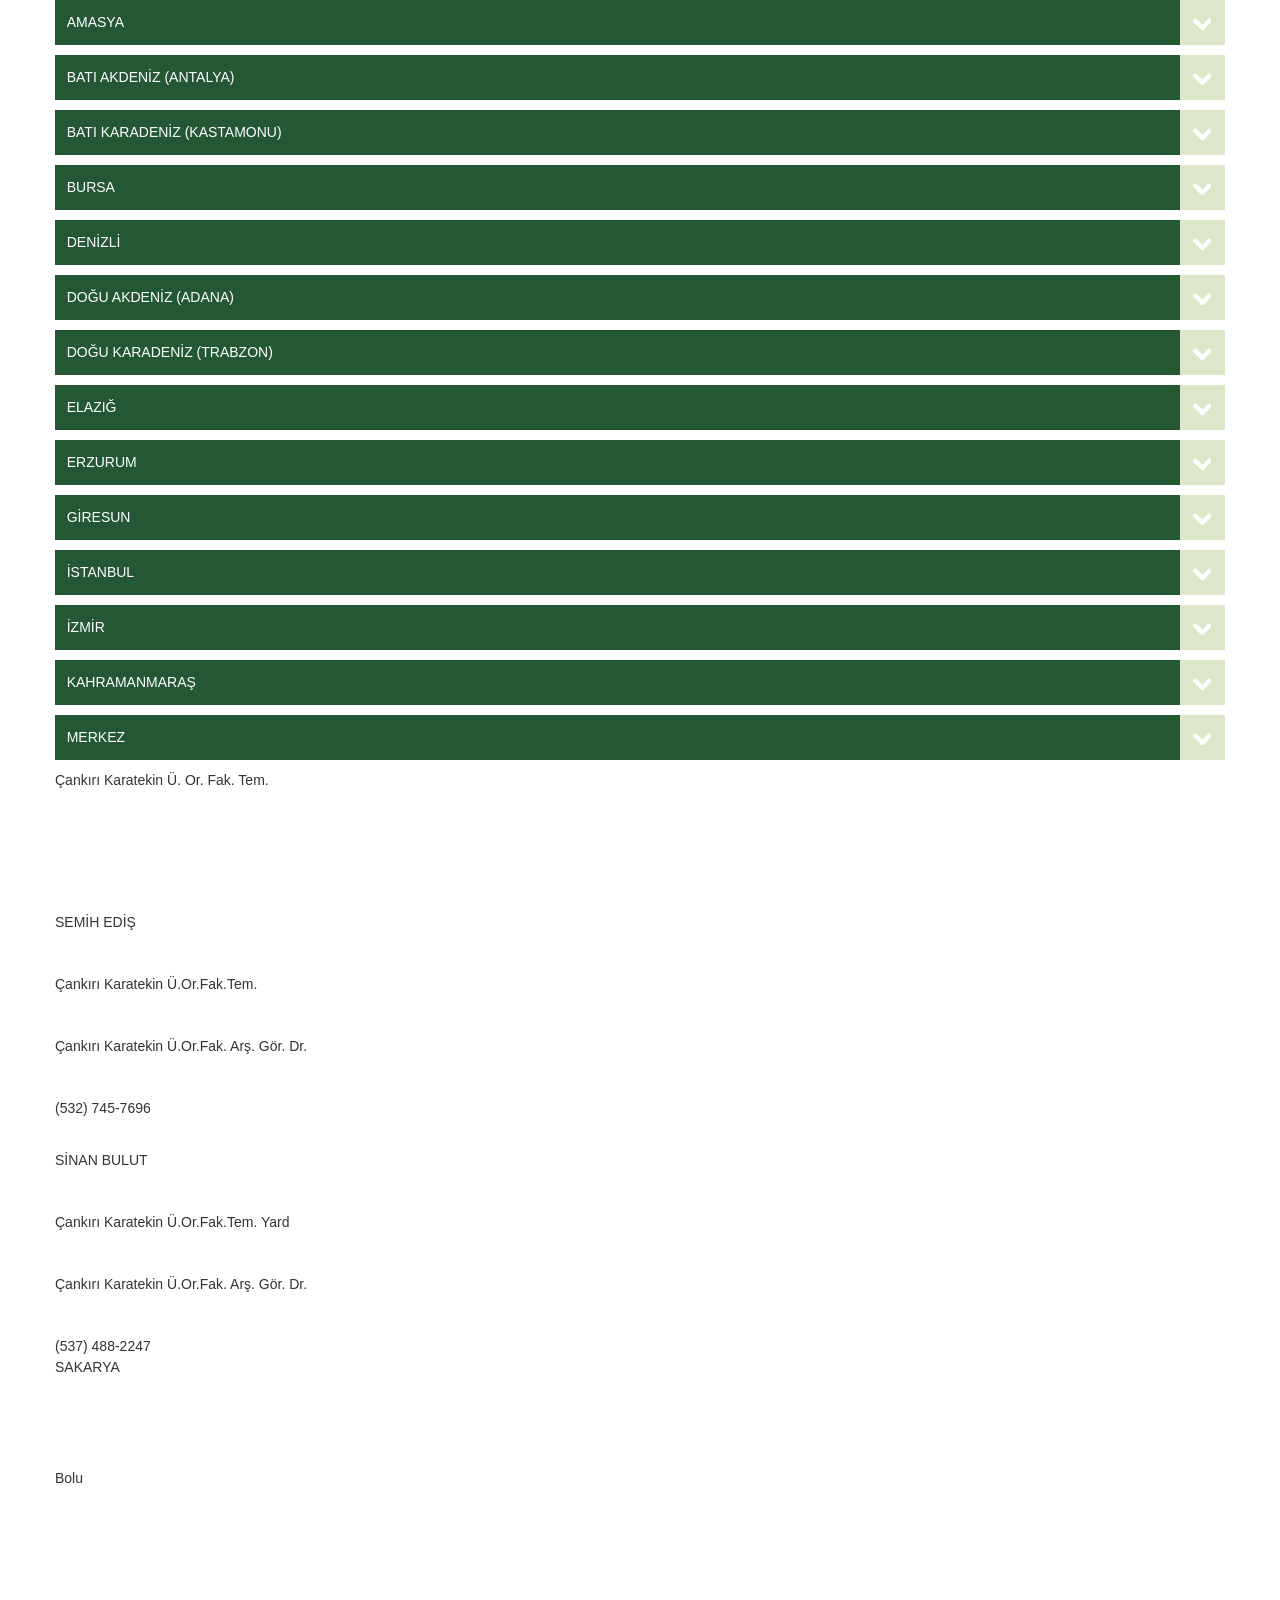
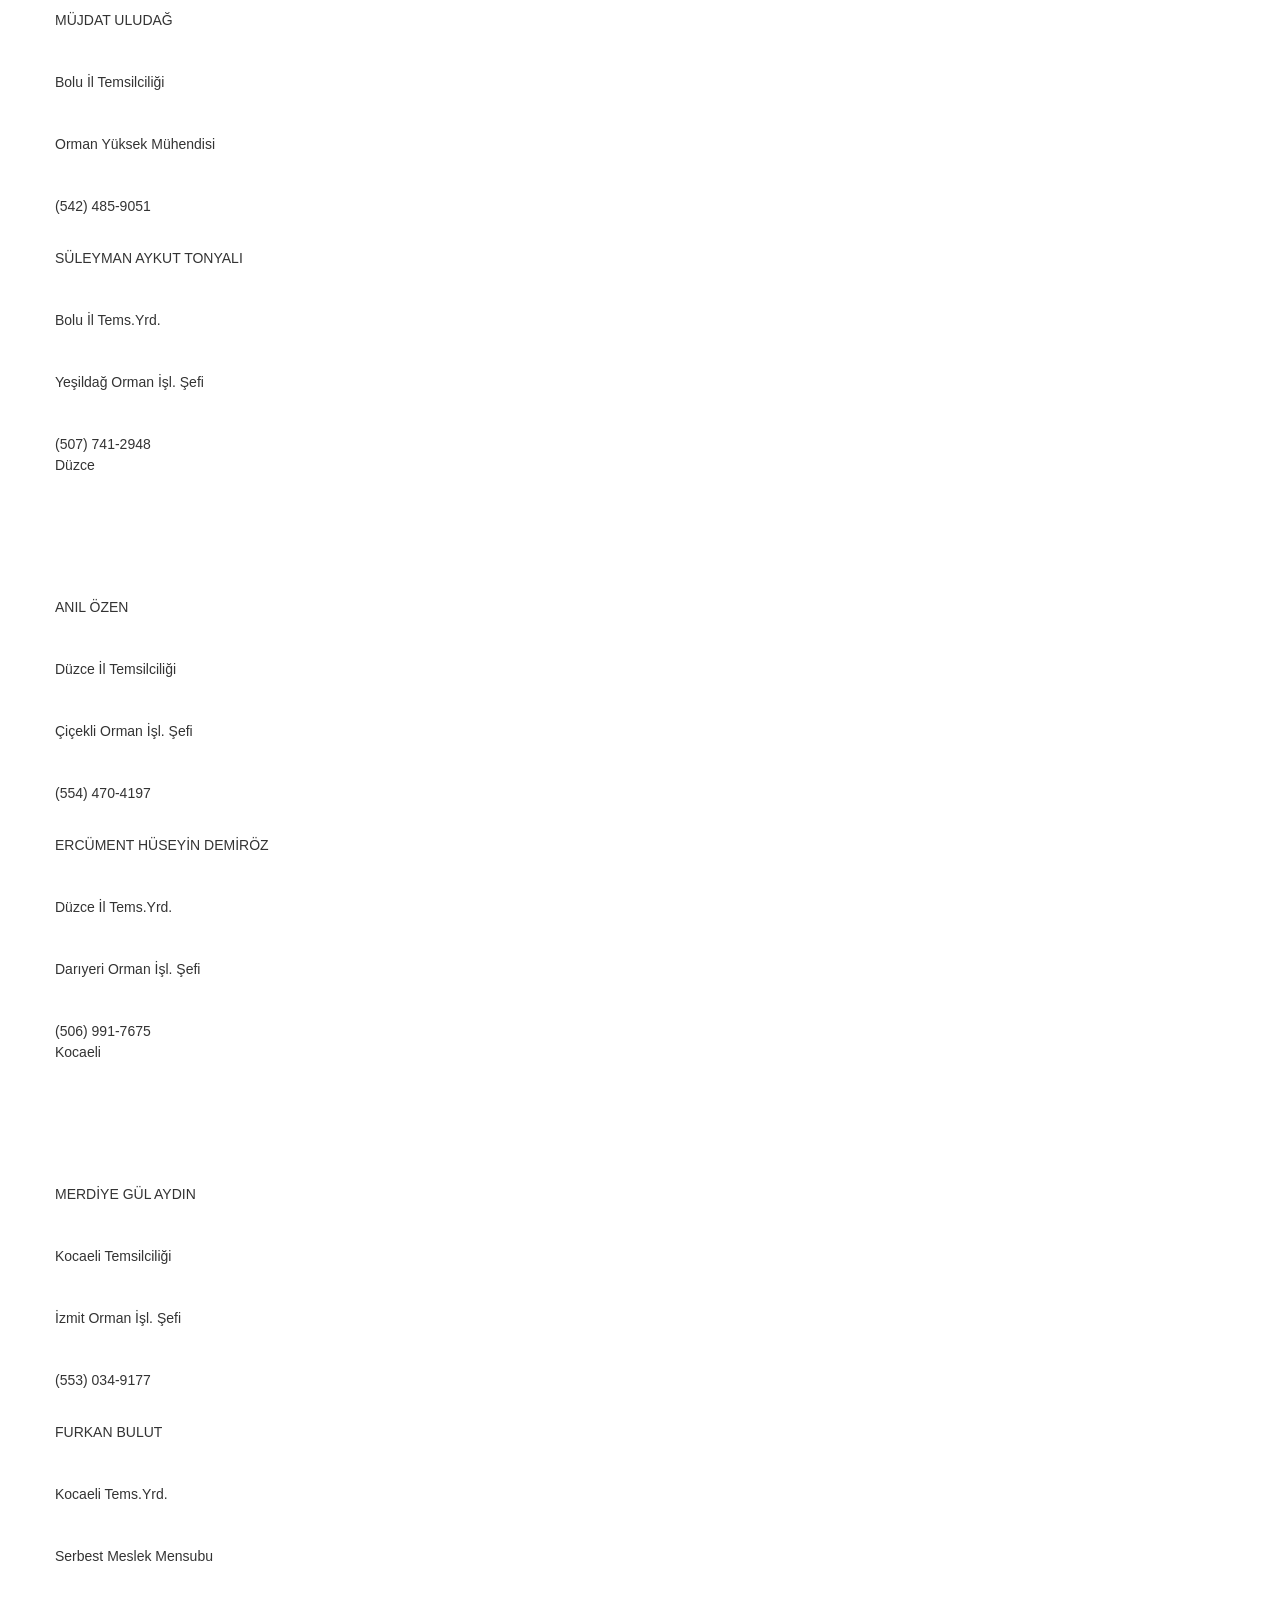
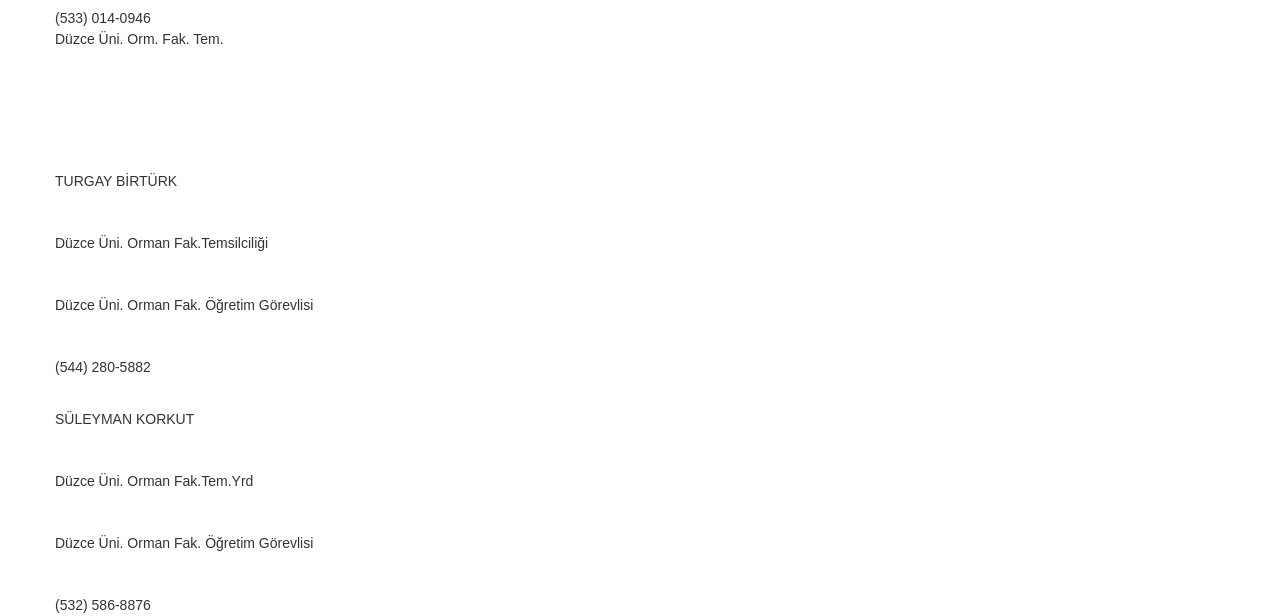
==== commit 0f2fdf5a: "Update index.html" ====
--- a/index.html
+++ b/index.html
@@ -1240,7 +1240,7 @@
 	<div>
 	<p>&nbsp;</p>
 
-	<p>Mehmet Can YÜKSEL</p>
+	<p>NESLİHAN ESRA CANKARA</p>
 	</div>
 
 	<div>
@@ -1252,12 +1252,12 @@
 	<div>
 	<p>&nbsp;</p>
 
-	<p>Mersin OBM Ağaç Şb. Md. Müh.</p>
-	</div>
-
-	<div>
-	<p>&nbsp;</p>
-	<a href="tel:05323202797">(532) 320-2797</a></div>
+	<p>Mersin OBM Dan. Müh.</p>
+	</div>
+
+	<div>
+	<p>&nbsp;</p>
+	<a href="tel:+905537081318">(553) 708-1318</a></div>
 	</div>
 
 	<div class="madde">
@@ -2597,17 +2597,16 @@
 
 	<div class="maddelist">
 		<div class="madde"> 
-			<div> <p>&nbsp;</p> <p>AYBÜKE PEHLİVANLI</p> </div>
+			<div> <p>&nbsp;</p> <p>İRFAN ERTEKİN</p> </div>
 			
 			<div> <p>&nbsp;</p> <p>Kırıkkale İl Temsilciliği</p> </div>
-			
-			<div> <p>&nbsp;</p> <p>Serbest Meslek Mensubu</p> </div>
-			
-			<div> <p>&nbsp;</p> <a href="tel:(506) 439-3395">(506) 439-3395 </a> </div>
-			
-			</div> 
-
-	</div>
+						
+			<div> <p>&nbsp;</p> <a href="tel:(505) 947-5936">(505) 947-5936 </a> </div>
+			
+			</div> 
+
+	</div>
+		
 	</div>
 
 	<div class="altbaslik">
@@ -2651,11 +2650,22 @@
 			<div class="madde"> 
 			<div> <p>&nbsp;</p> <p>İSA TARHAN</p> </div>
 			
+			<div> <p>&nbsp;</p> <p>Konya İl Tems. </p> </div>
+			
+			<div> <p>&nbsp;</p> <p>Konya Oim Yrd.</p> </div>
+			
+			<div> <p>&nbsp;</p> <a href="tel:(506) 264-2659">(506) 264-2659 </a> </div>
+			
+			</div> 
+		</div> 
+			<div class="madde"> 
+			<div> <p>&nbsp;</p> <p>HASAN BASRİ ALPDOĞAN</p> </div>
+			
 			<div> <p>&nbsp;</p> <p>Konya İl Tems. Yrd. </p> </div>
 			
-			<div> <p>&nbsp;</p> <p>Konya Oim Yrd.</p> </div>
-			
-			<div> <p>&nbsp;</p> <a href="tel:(506) 264-2659">(506) 264-2659 </a> </div>
+			<div> <p>&nbsp;</p> <p>Konya Oim Mer. İşlt. Şefi</p> </div>
+			
+			<div> <p>&nbsp;</p> <a href="tel:(507) 267-2684">(507) 267-2684 </a> </div>
 			
 			</div> 
 			<div class="madde"> 
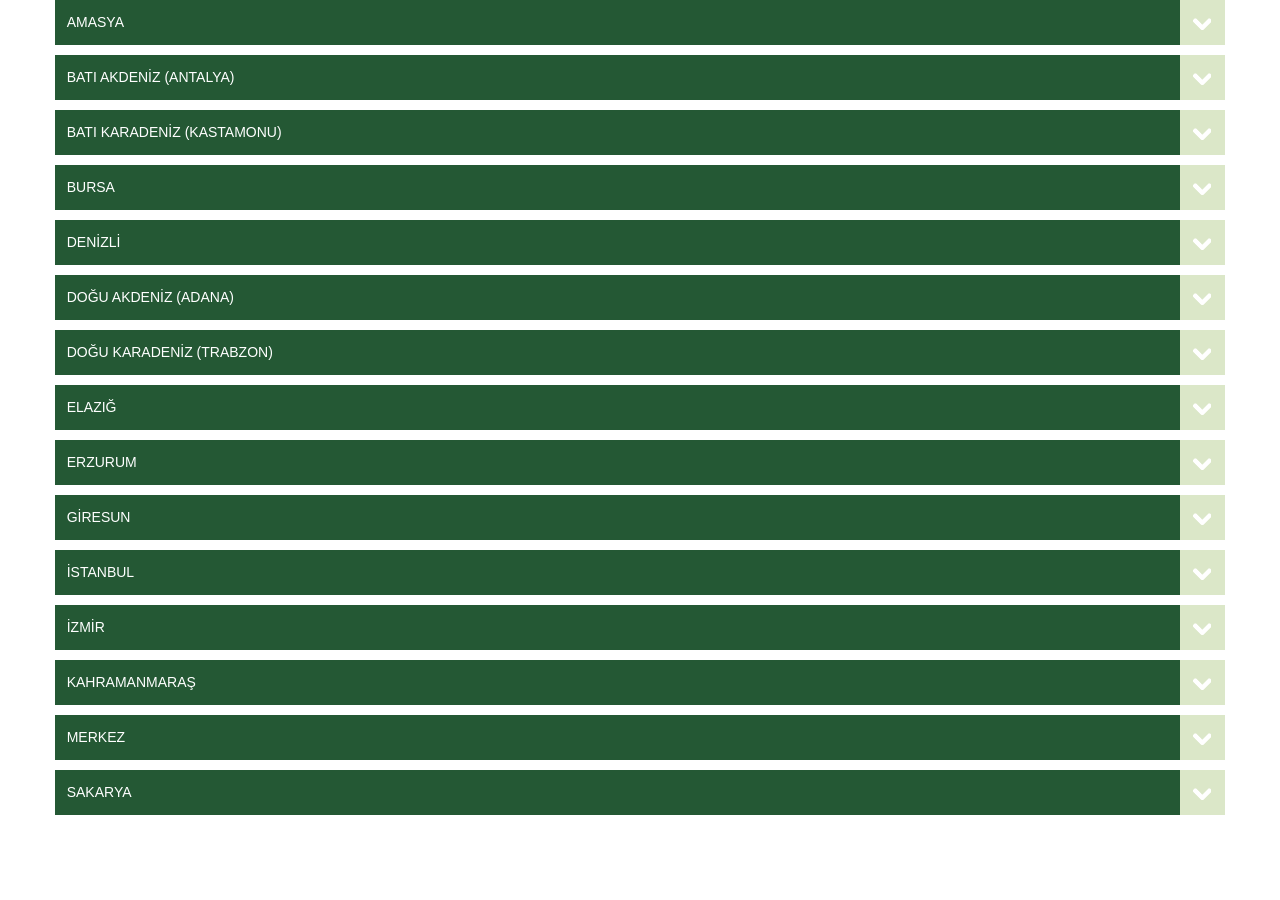
==== commit 4b0722b7: "Update index.html" ====
--- a/index.html
+++ b/index.html
@@ -671,7 +671,7 @@
 	<div class="maddelist">
 	<div class="madde">
 
-		<div> <p>&nbsp;</p> <p>AZİZE TOPER KAYGIN</p> </div>
+		<div> <p>&nbsp;</p> <p>Prof. Dr. AZİZE TOPER KAYGIN</p> </div>
 
 		<div> <p>&nbsp;</p> <p>Bartın Ün.Orman Fakültesi Temsiliği</p> </div>
 		
@@ -2637,16 +2637,6 @@
 
 	<div class="maddelist">
 
-		<div class="madde"> 
-			<div> <p>&nbsp;</p> <p>ALİ YILDIZ</p> </div>
-			
-			<div> <p>&nbsp;</p> <p>Konya İl Temsilciliği </p> </div>
-			
-			<div> <p>&nbsp;</p> <p>Konya OBM, Kdm Şube Müdürü</p> </div>
-			
-			<div> <p>&nbsp;</p> <a href="tel:(506) 509-3577">(506) 509-3577 </a> </div>
-			
-			</div> 
 			<div class="madde"> 
 			<div> <p>&nbsp;</p> <p>İSA TARHAN</p> </div>
 			
@@ -2657,7 +2647,7 @@
 			<div> <p>&nbsp;</p> <a href="tel:(506) 264-2659">(506) 264-2659 </a> </div>
 			
 			</div> 
-		</div> 
+		
 			<div class="madde"> 
 			<div> <p>&nbsp;</p> <p>HASAN BASRİ ALPDOĞAN</p> </div>
 			
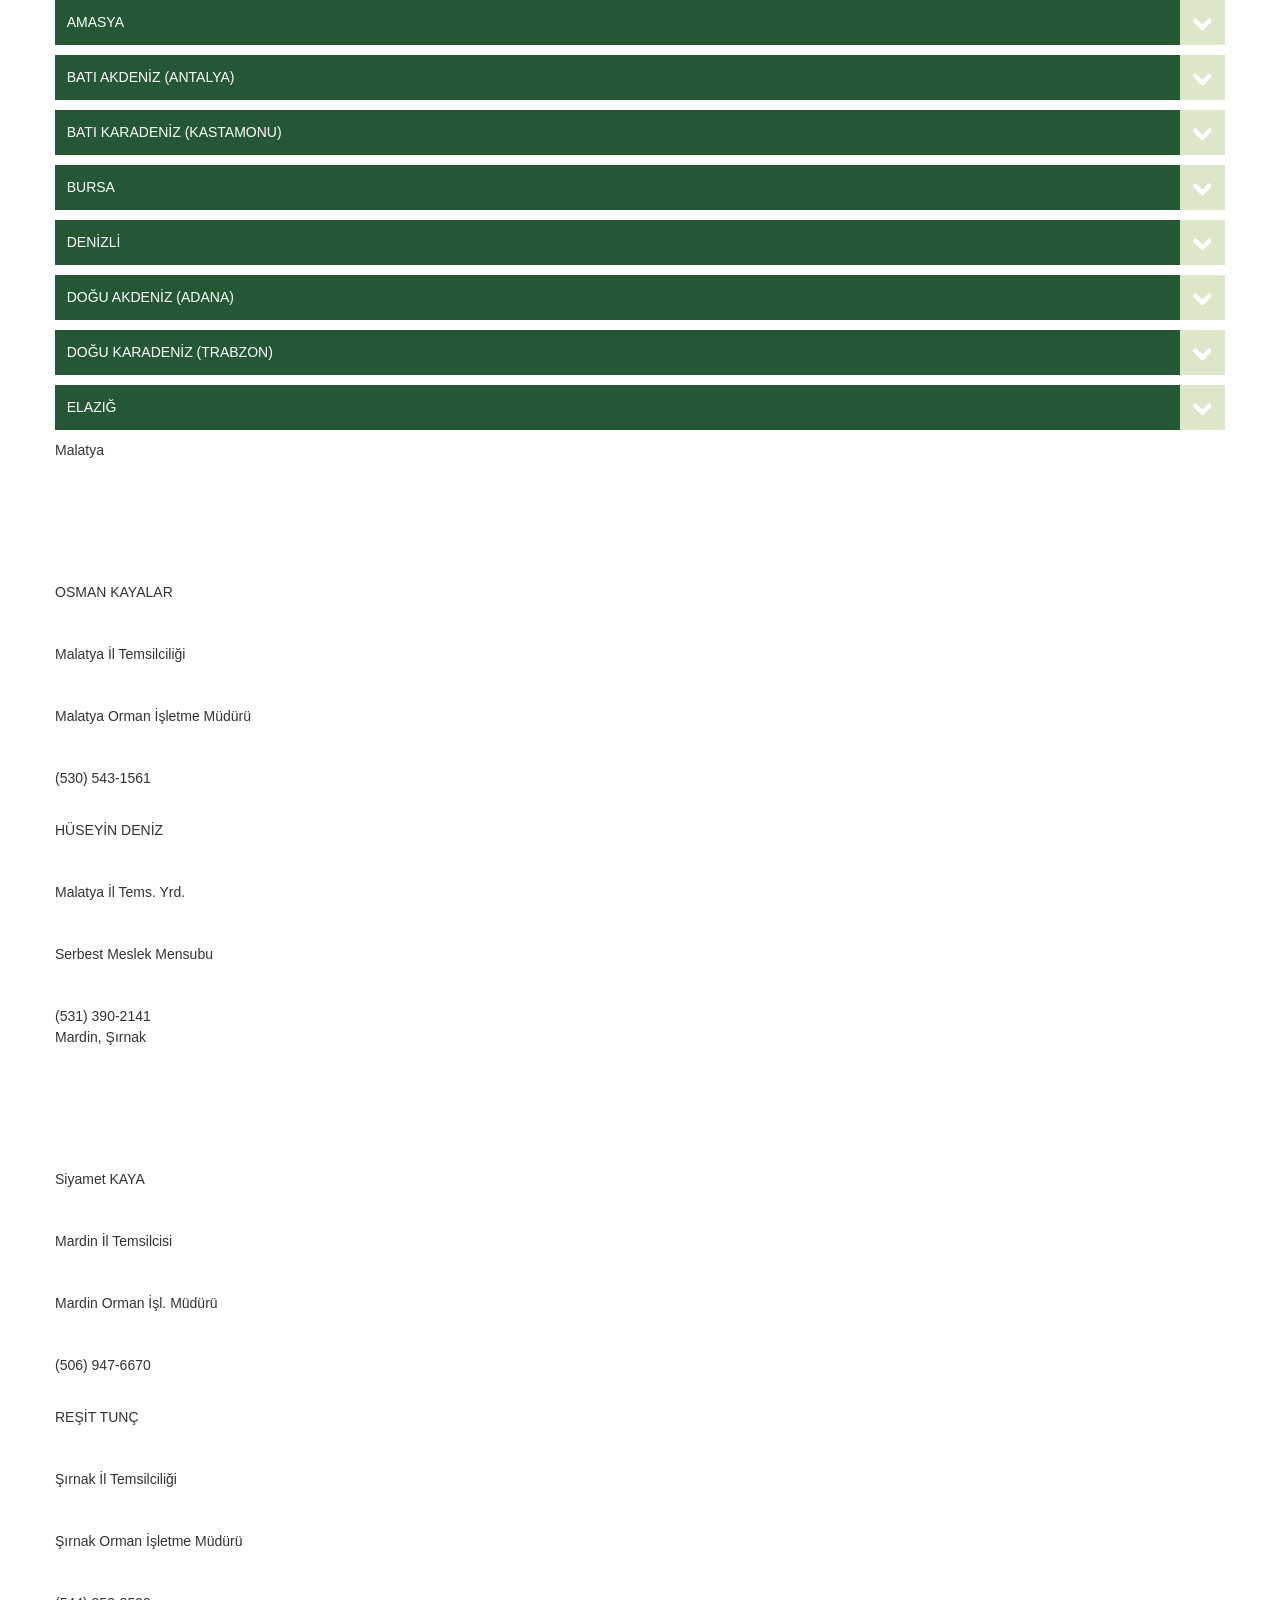
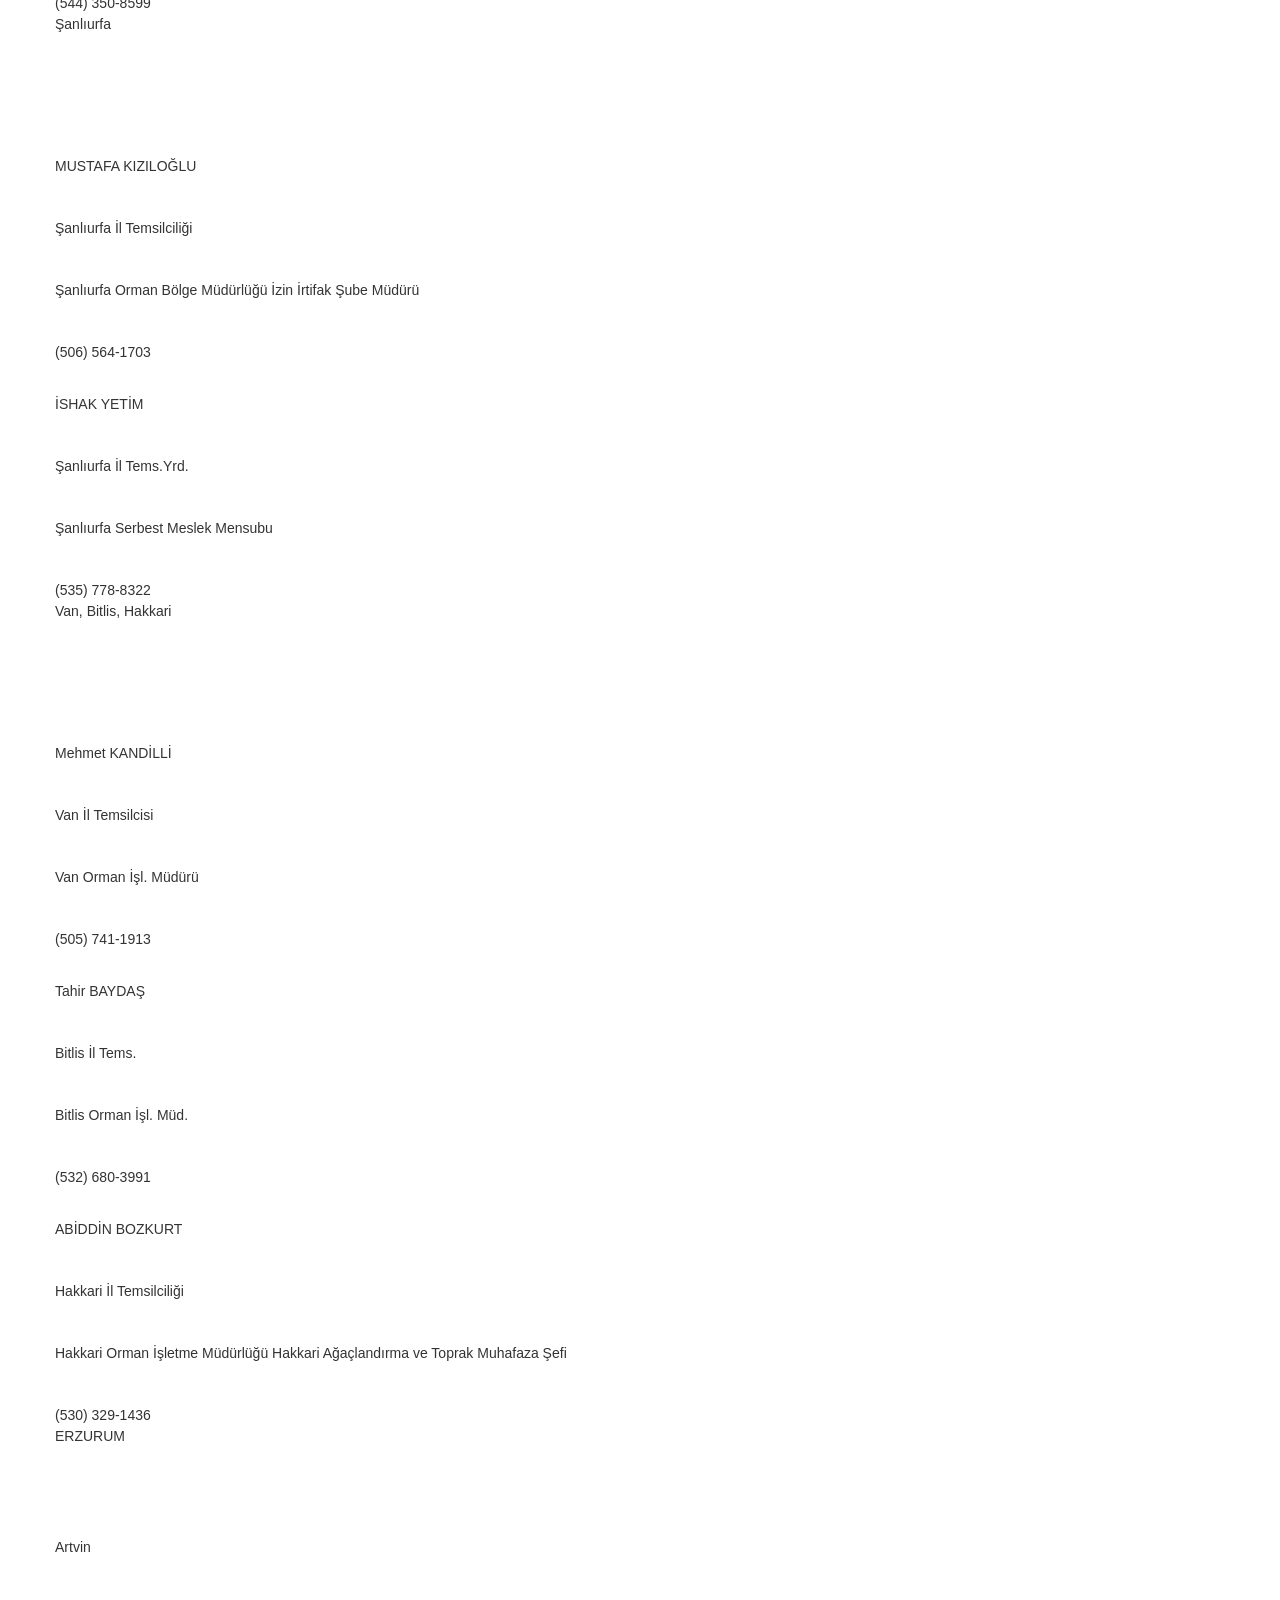
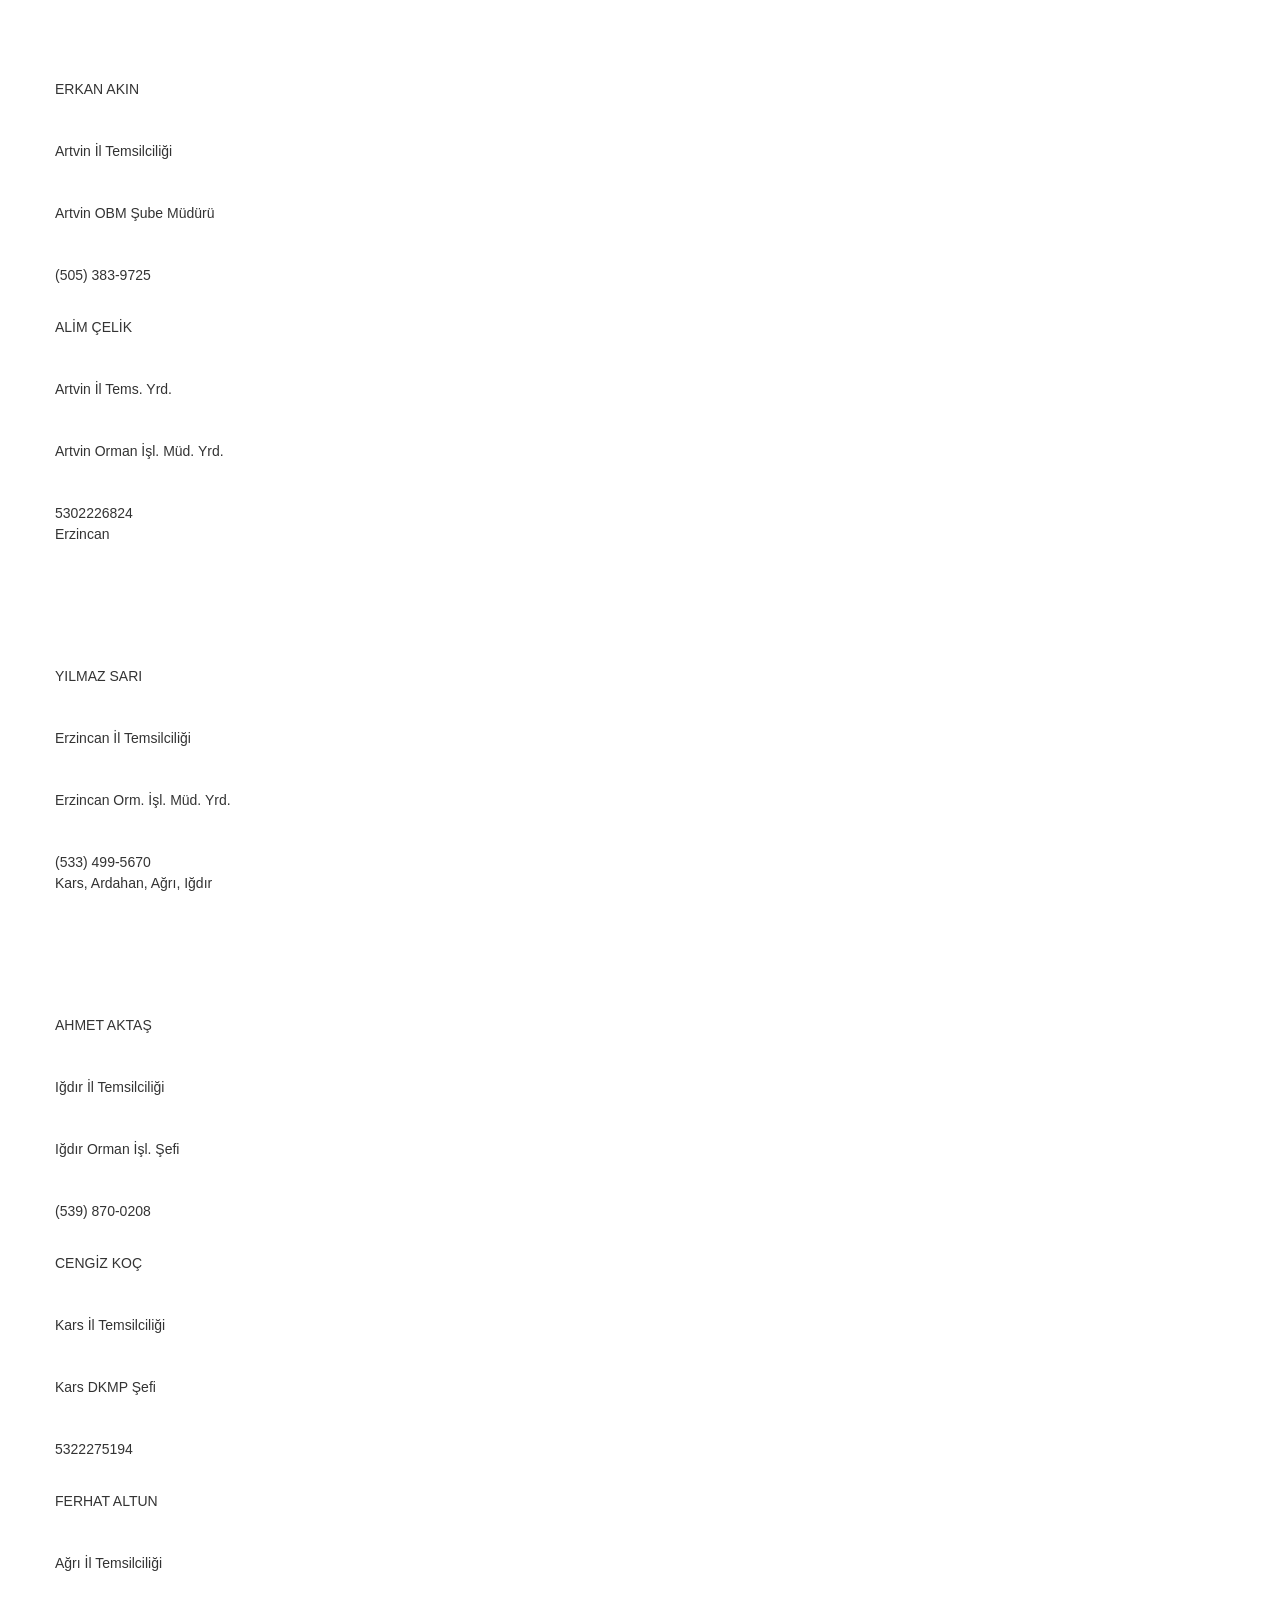
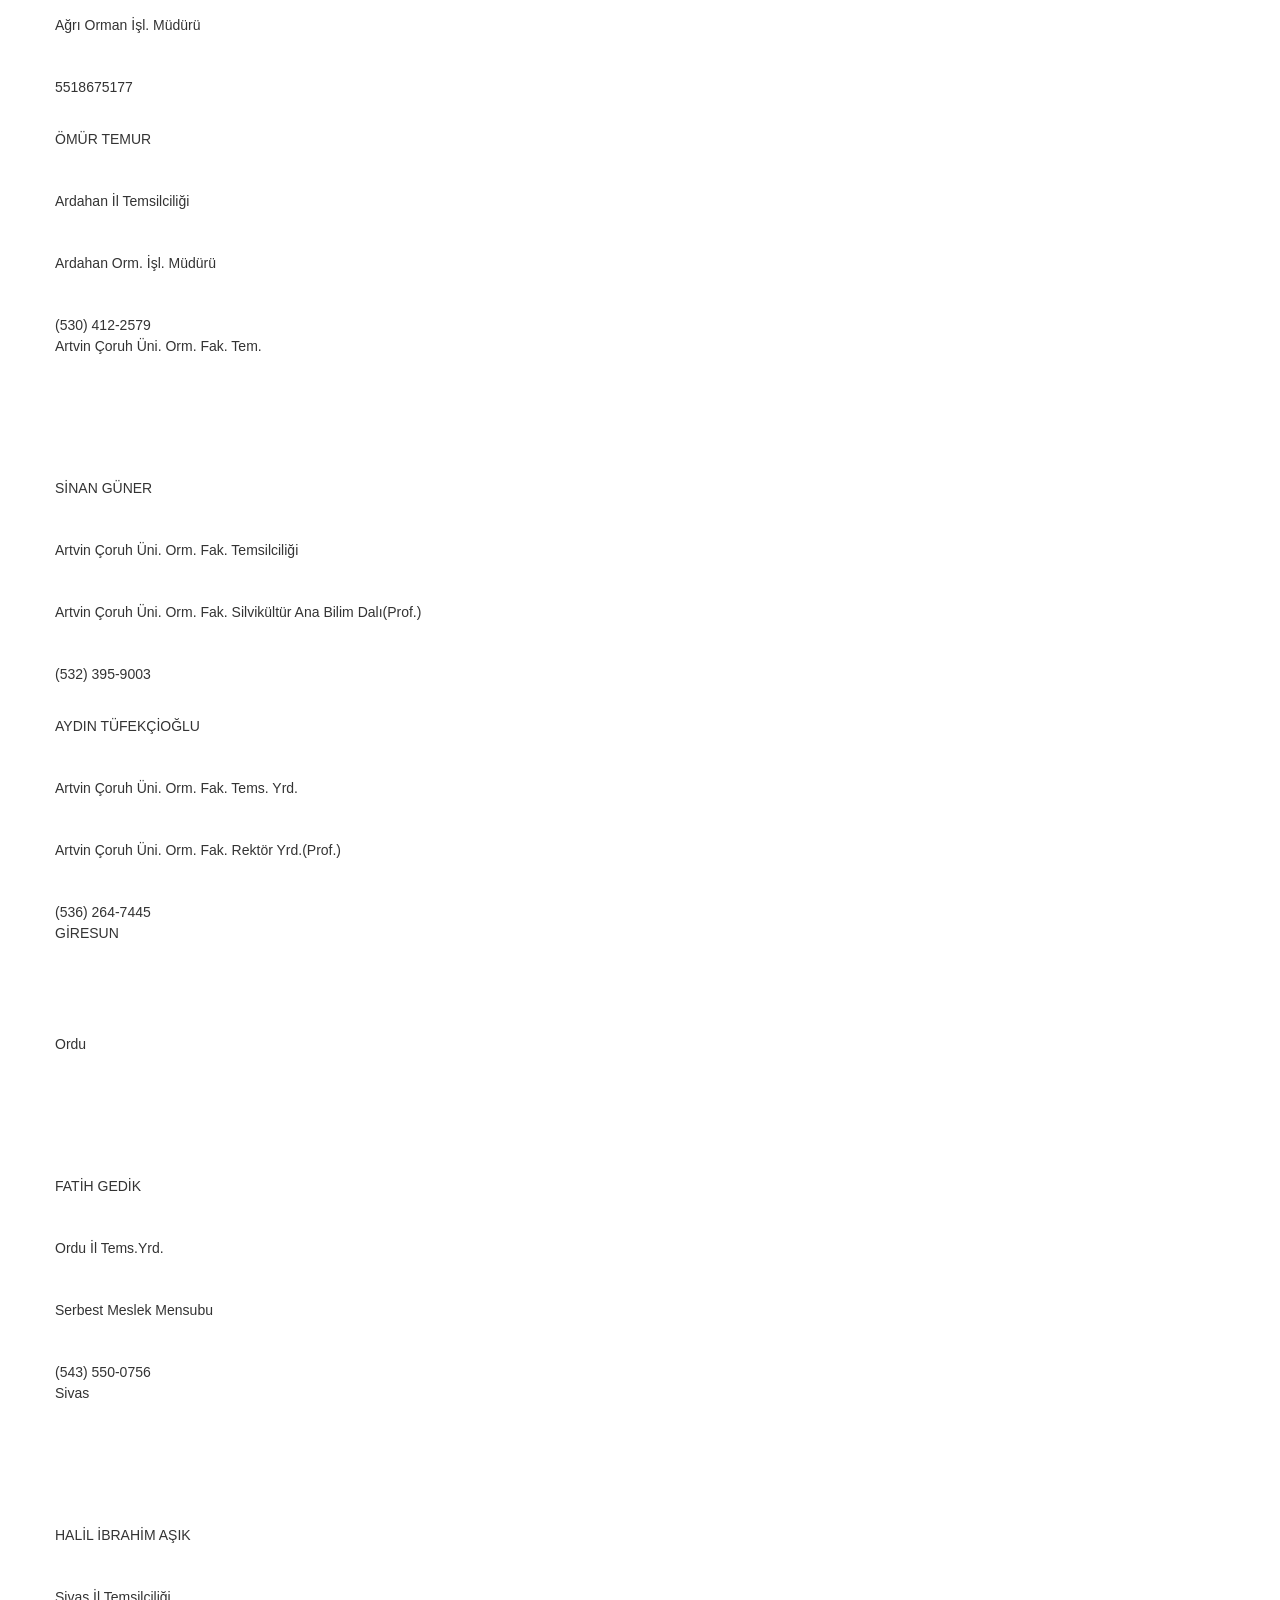
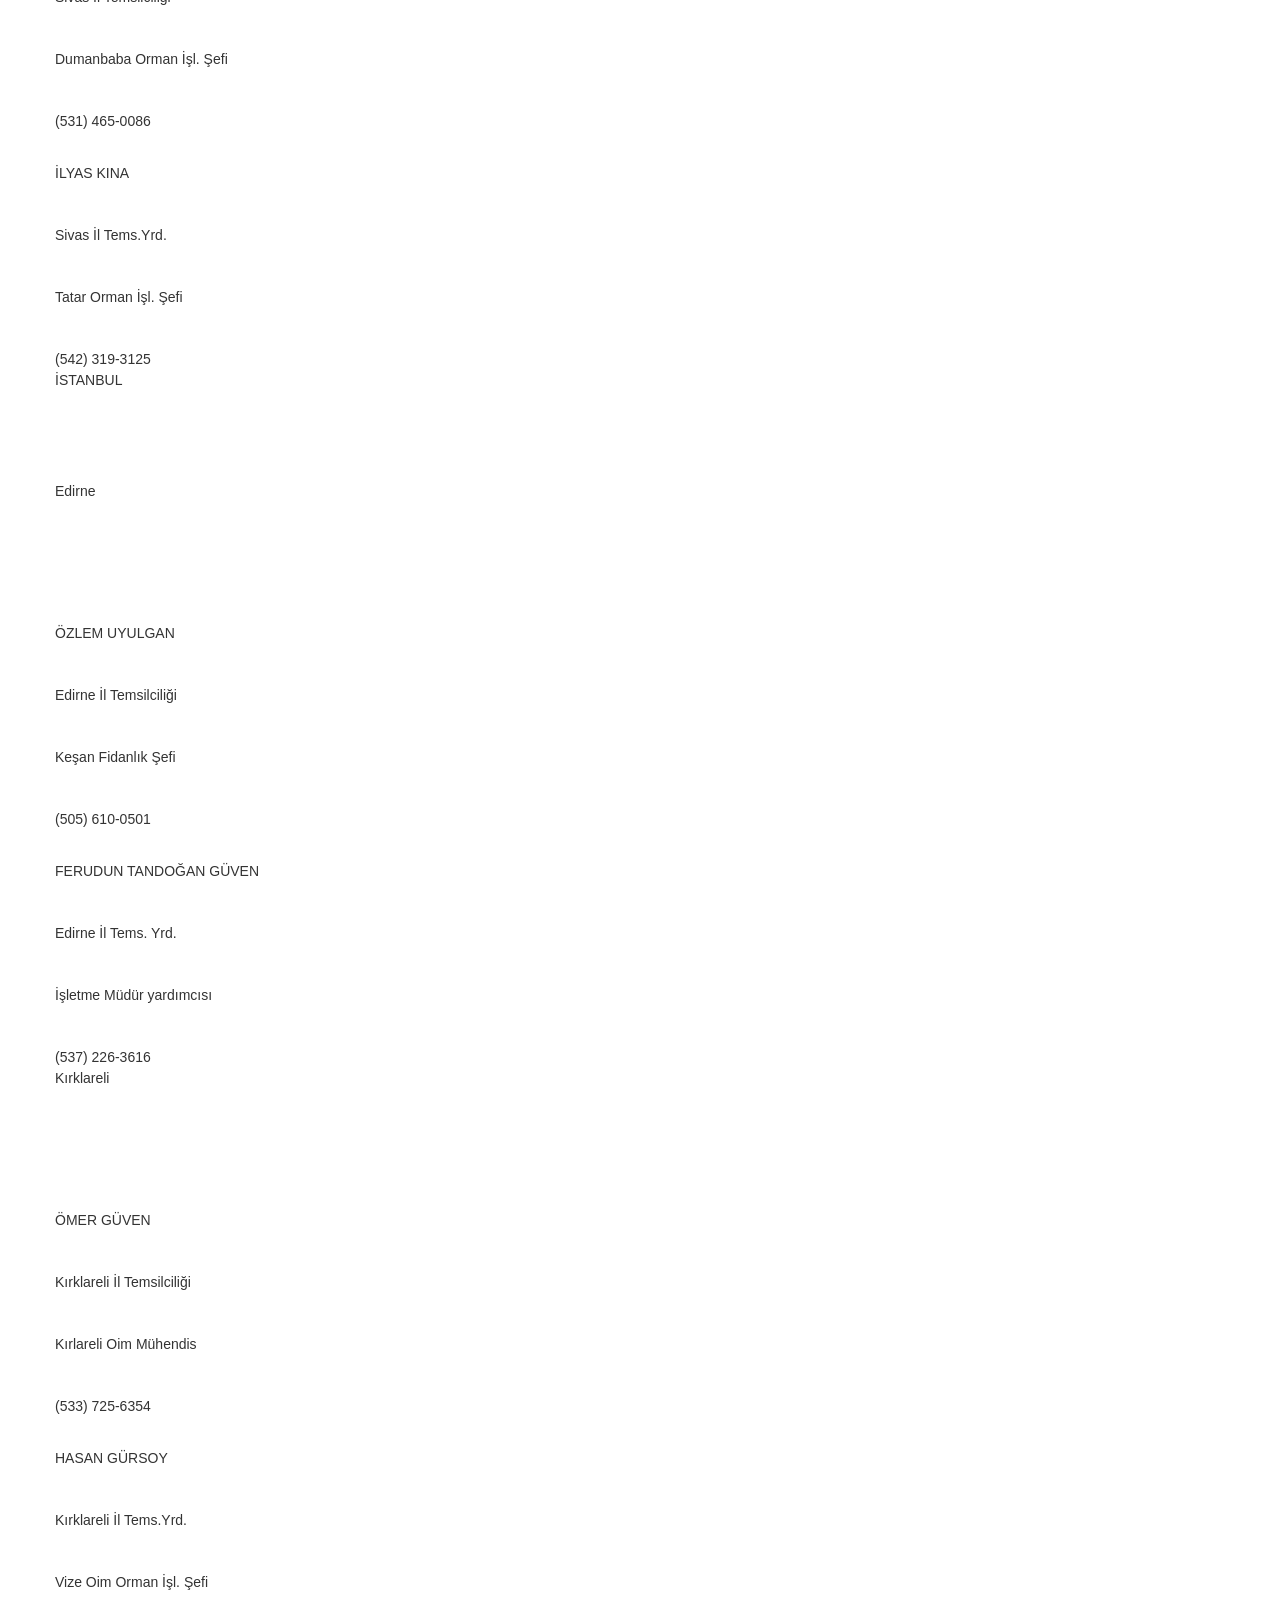
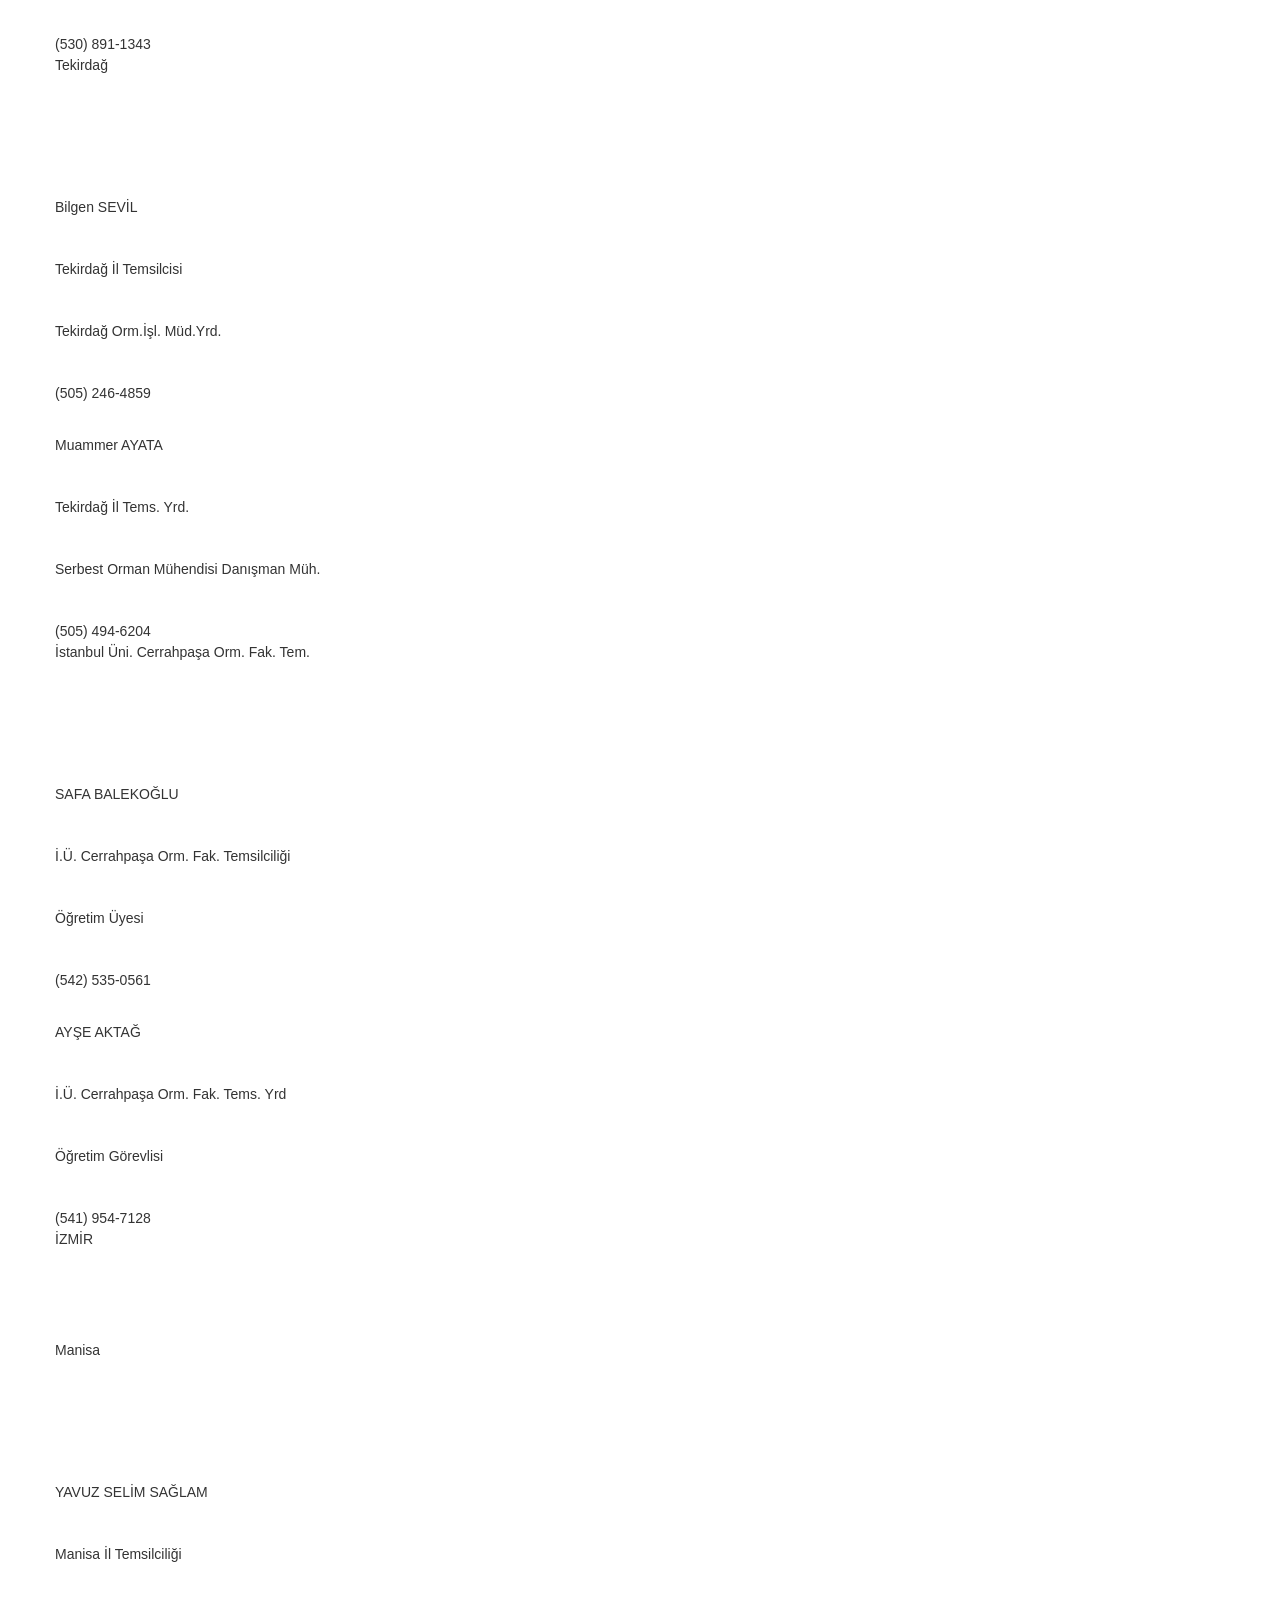
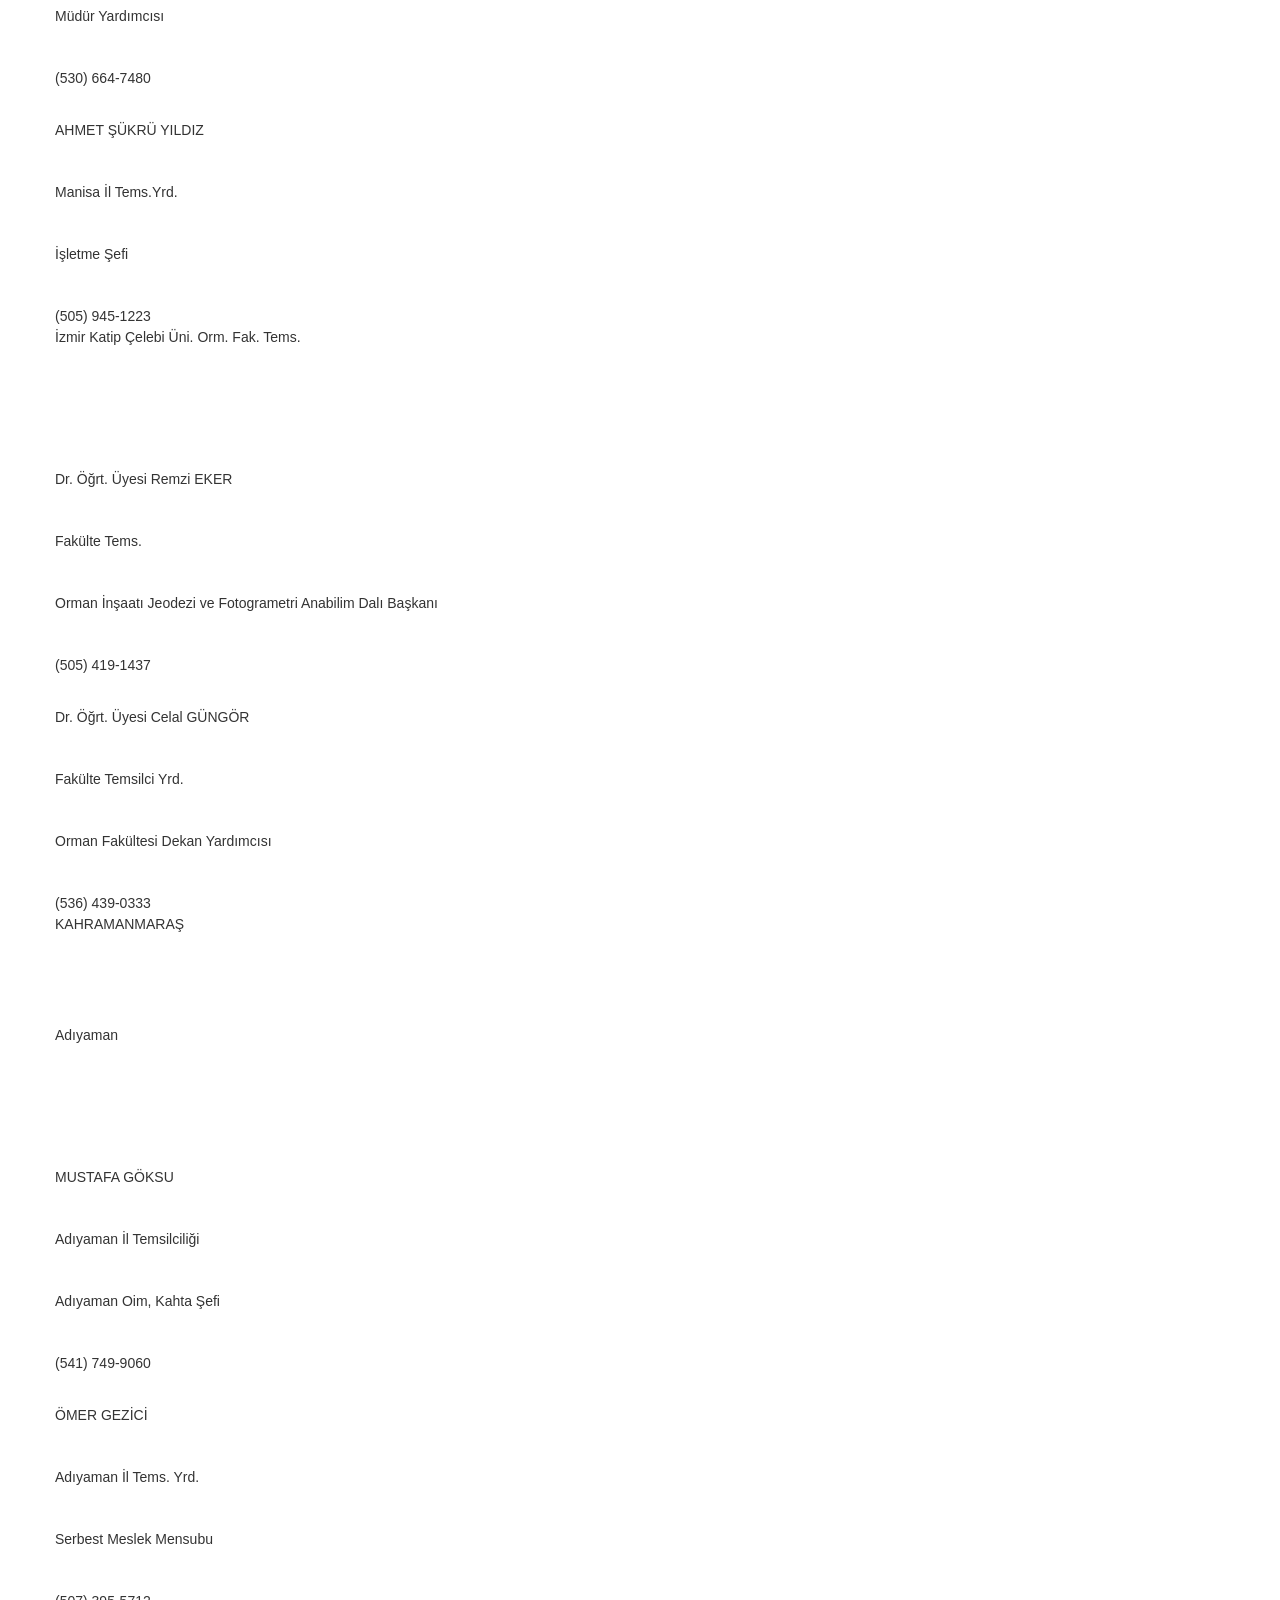
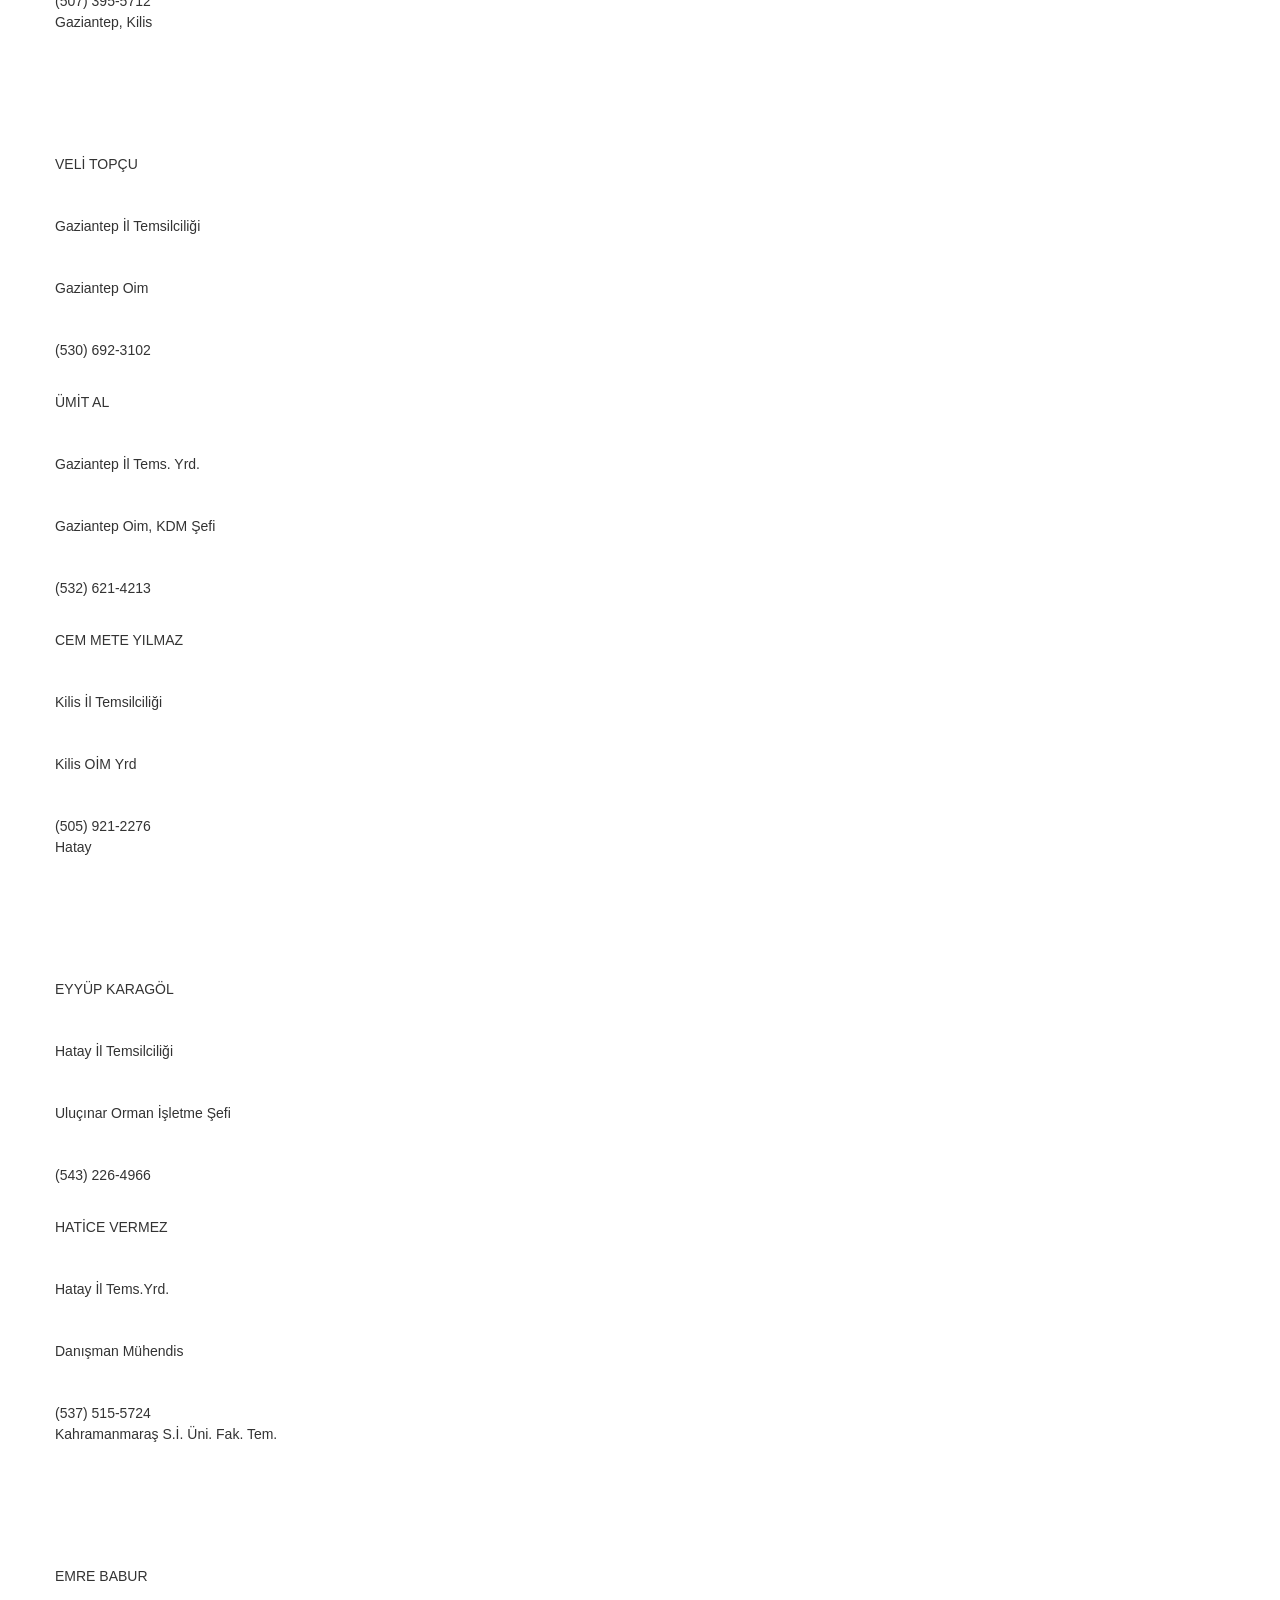
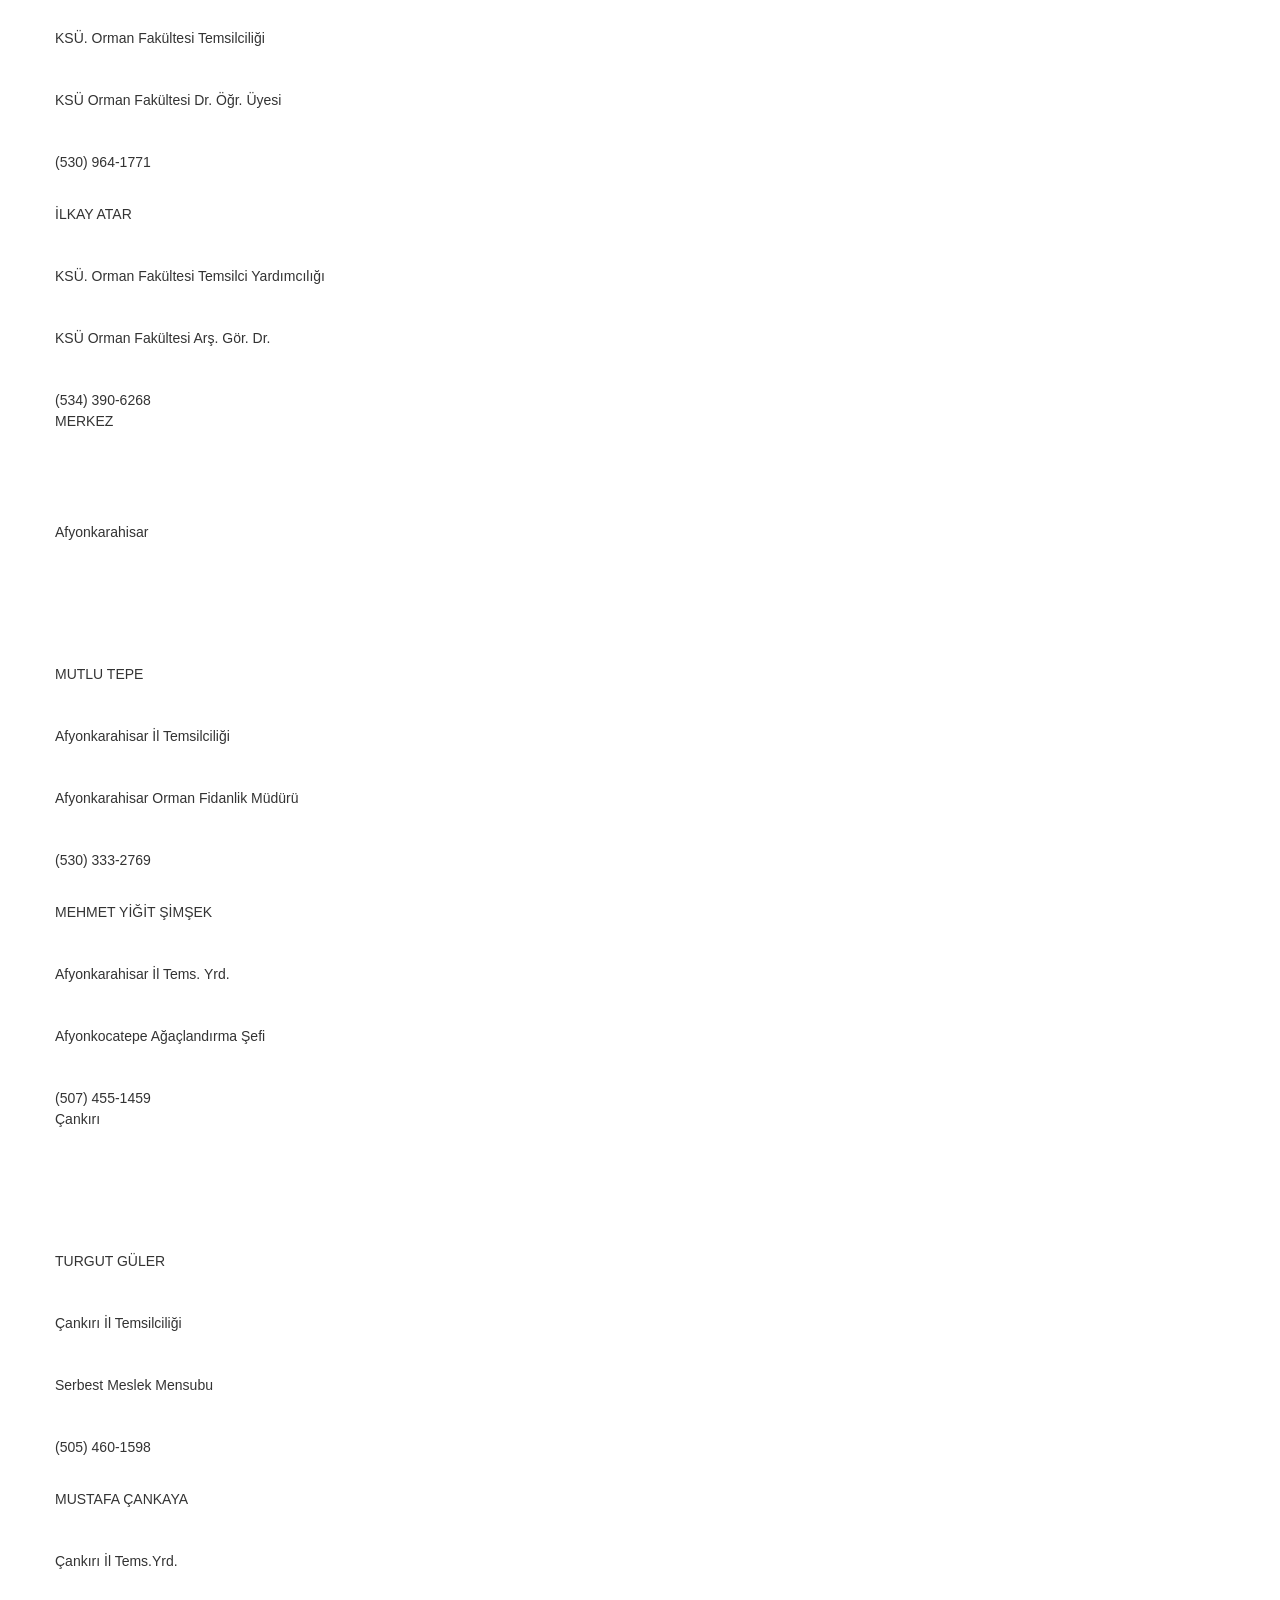
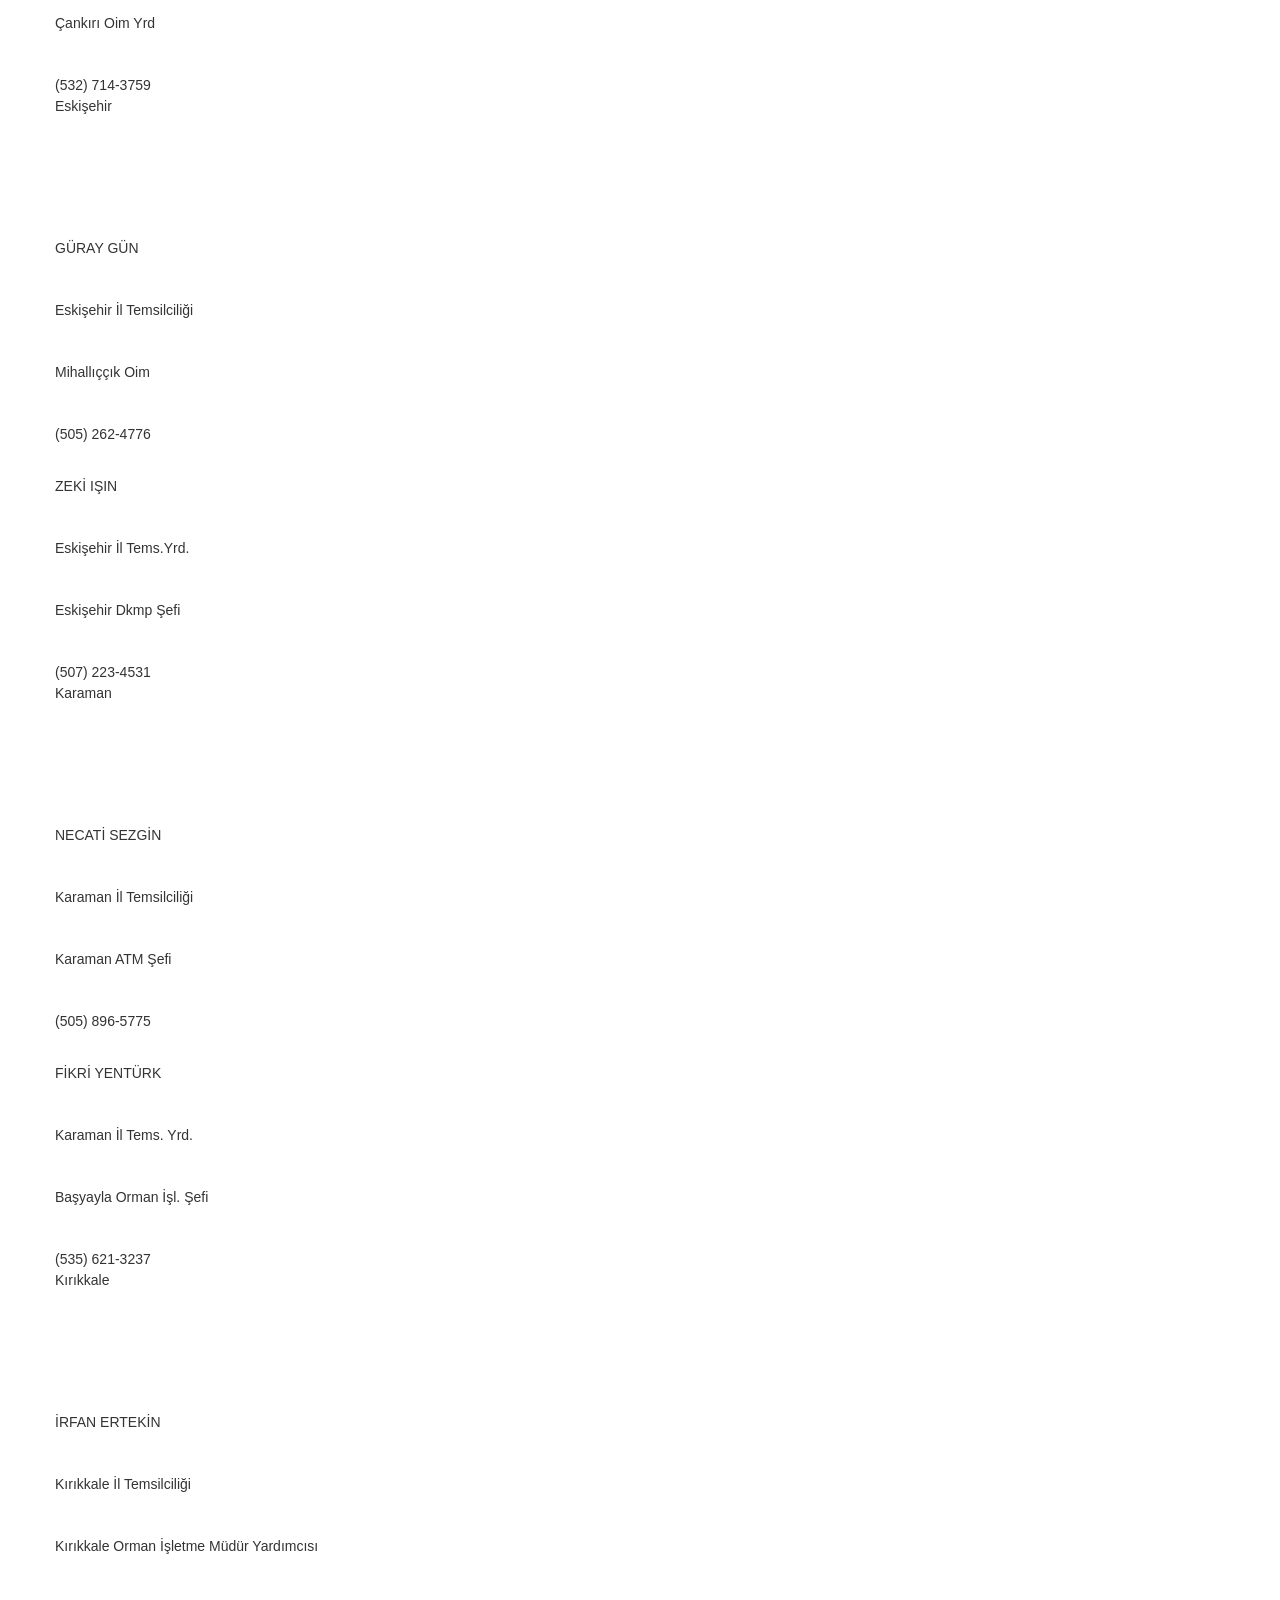
==== commit e525cce6: "Update index.html" ====
--- a/index.html
+++ b/index.html
@@ -1359,7 +1359,7 @@
 	<div>
 	<p>&nbsp;</p>
 
-	<p>Gümüşhane Bölge Temsilcisi</p>
+	<p>Gümüşhane Bölge İl Temsilciliği</p>
 	</div>
 
 	<div>
@@ -1383,7 +1383,7 @@
 	<div>
 	<p>&nbsp;</p>
 
-	<p>Gümüşhane Bölge Tems. Yrd.</p>
+	<p>Gümüşhane İl Tems. Yrd.</p>
 	</div>
 
 	<div>
@@ -1407,7 +1407,7 @@
 	<div>
 	<p>&nbsp;</p>
 
-	<p>Gümüşhane Bölge Tems. Yrd.</p>
+	<p>Bayburt İl Temsilciliği</p>
 	</div>
 
 	<div>
@@ -1591,7 +1591,7 @@
 	<div>
 	<p>&nbsp;</p>
 
-	<p>Diyarbakır İl Temsilciliği</p>
+	<p>Diyarbakır Orman İşletme Müdürü</p>
 	</div>
 
 	<div>
@@ -1642,7 +1642,7 @@
 	</div>
 
 	<div class="madde">
-
+<div>
 
 		<div> <p>&nbsp;</p> <p>MEHMET ÖZCAN</p> </div>
 
@@ -1651,9 +1651,12 @@
 		<div> <p>&nbsp;</p> <p>Şırnak Orman İşletme Müdür Yardımcısı</p> </div>
 		
 		<div> <p>&nbsp;</p> <a href="tel:(534) 312-1717">(534) 312-1717 </a> </div>
-	</div>
-	</div>
-	</div></div>
+</div>
+	</div>
+	</div>
+	</div>
+		</div>
+		</div>
 
 	<div class="altbaslik">
 	<div class="iladi"><a class="altbaslik">Malatya</a>
@@ -1674,13 +1677,13 @@
 
 	<div class="madde">
 	
-<div> <p>&nbsp;</p> <p>YUSUF MÜJDECİ</p> </div>
+<div> <p>&nbsp;</p> <p>HÜSEYİN DENİZ</p> </div>
 
 <div> <p>&nbsp;</p> <p>Malatya İl Tems. Yrd.</p> </div>
 
-<div> <p>&nbsp;</p> <p>Malatya Orman İşletme Müdürlüğü Pütürge Ağaçlandırma ve Toprak Muhafaza Şefi</p> </div>
-
-<div> <p>&nbsp;</p> <a href="tel:(506) 367-1308">(506) 367-1308 </a> </div>
+<div> <p>&nbsp;</p> <p>Serbest Meslek Mensubu</p> </div>
+
+<div> <p>&nbsp;</p> <a href="tel:+905313902141">(531) 390-2141 </a> </div>
 	</div>
 	</div>
 	</div>
@@ -1702,7 +1705,7 @@
 	<div>
 	<p>&nbsp;</p>
 
-	<p>Mardin Bölge Temsilcisi</p>
+	<p>Mardin İl Temsilcisi</p>
 	</div>
 
 	<div>
@@ -1727,29 +1730,7 @@
 <div> <p>&nbsp;</p> <a href="tel:(544) 350-8599">(544) 350-8599 </a> </div>
 	</div>
 
-	<div class="madde">
-	<div>
-	<p>&nbsp;</p>
-
-	<p>Reşit TUNÇ</p>
-	</div>
-
-	<div>
-	<p>&nbsp;</p>
-
-	<p>Mardin Bölge Tems. Yrd.</p>
-	</div>
-
-	<div>
-	<p>&nbsp;</p>
-
-	<p>Şırnak Orman İşl. Müdürü</p>
-	</div>
-
-	<div>
-	<p>&nbsp;</p>
-	<a href="tel:05443508591">(544) 350-8591</a></div>
-	</div>
+	
 	</div>
 	</div>
 
@@ -1801,7 +1782,7 @@
 	<div>
 	<p>&nbsp;</p>
 
-	<p>Van Bölge Temsilcisi</p>
+	<p>Van İl Temsilcisi</p>
 	</div>
 
 	<div>
@@ -1815,29 +1796,7 @@
 	<a href="tel:05057411913">(505) 741-1913</a></div>
 	</div>
 
-	<div class="madde">
-	<div>
-	<p>&nbsp;</p>
-
-	<p>İbrahim TEKTAŞ</p>
-	</div>
-
-	<div>
-	<p>&nbsp;</p>
-
-	<p>Van Bölge Tems. Yrd.</p>
-	</div>
-
-	<div>
-	<p>&nbsp;</p>
-
-	<p>Van Büyükşehir Belediyesi'nde Yeşil Alanlar Şube Müdürü</p>
-	</div>
-
-	<div>
-	<p>&nbsp;</p>
-	<a href="tel:05442894133">(544) 289-4133</a></div>
-	</div>
+		
 
 	<div class="madde">
 	<div>
@@ -1849,7 +1808,7 @@
 	<div>
 	<p>&nbsp;</p>
 
-	<p>Van Bölge Tems. Yrd.</p>
+	<p>Bitlis İl Tems.</p>
 	</div>
 
 	<div>
@@ -2600,6 +2559,7 @@
 			<div> <p>&nbsp;</p> <p>İRFAN ERTEKİN</p> </div>
 			
 			<div> <p>&nbsp;</p> <p>Kırıkkale İl Temsilciliği</p> </div>
+			<div> <p>&nbsp;</p> <p>Kırıkkale Orman İşletme Müdür Yardımcısı</p> </div>
 						
 			<div> <p>&nbsp;</p> <a href="tel:(505) 947-5936">(505) 947-5936 </a> </div>
 			
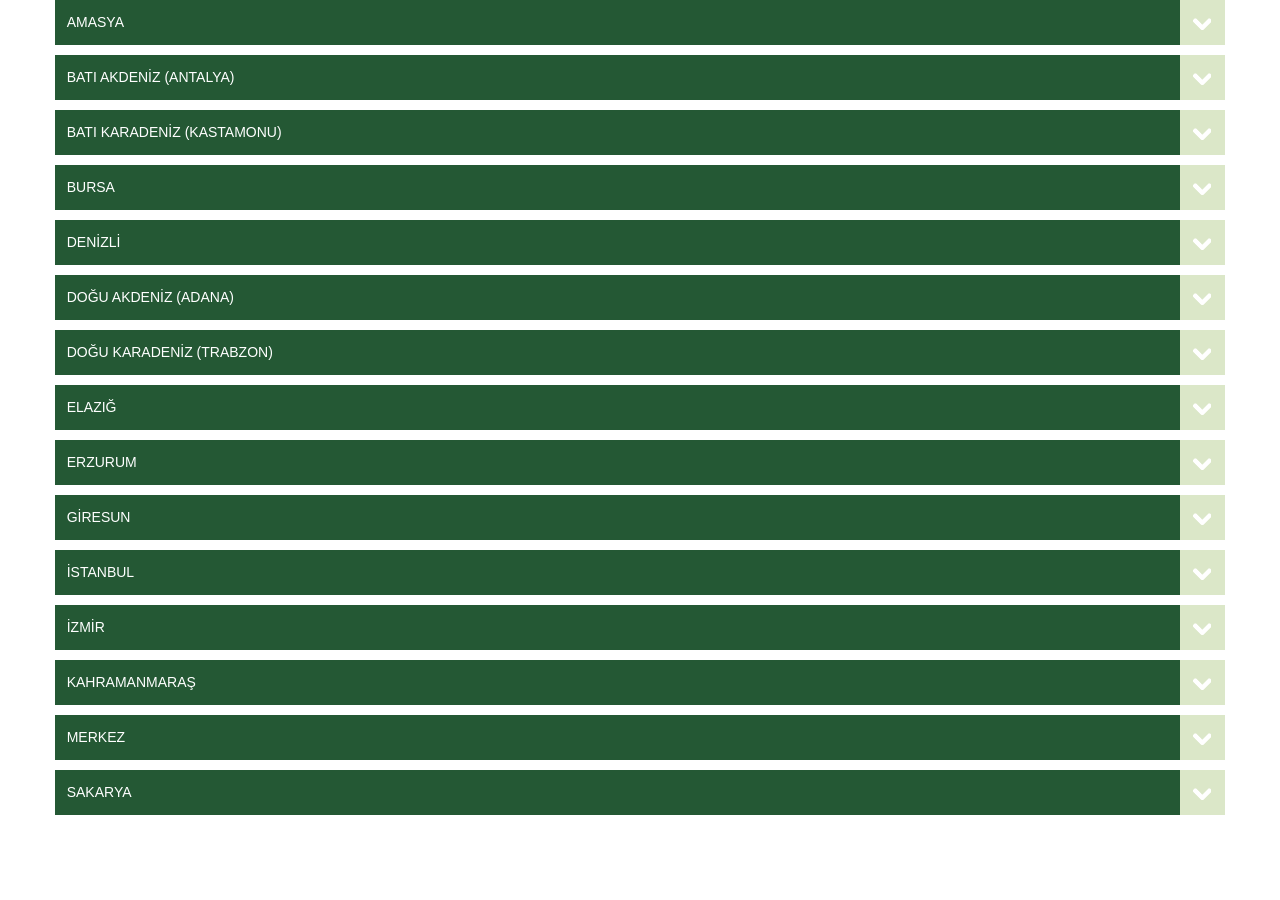
==== commit def3b087: "Update index.html" ====
--- a/index.html
+++ b/index.html
@@ -1656,7 +1656,7 @@
 	</div>
 	</div>
 		</div>
-		</div>
+		
 
 	<div class="altbaslik">
 	<div class="iladi"><a class="altbaslik">Malatya</a>
